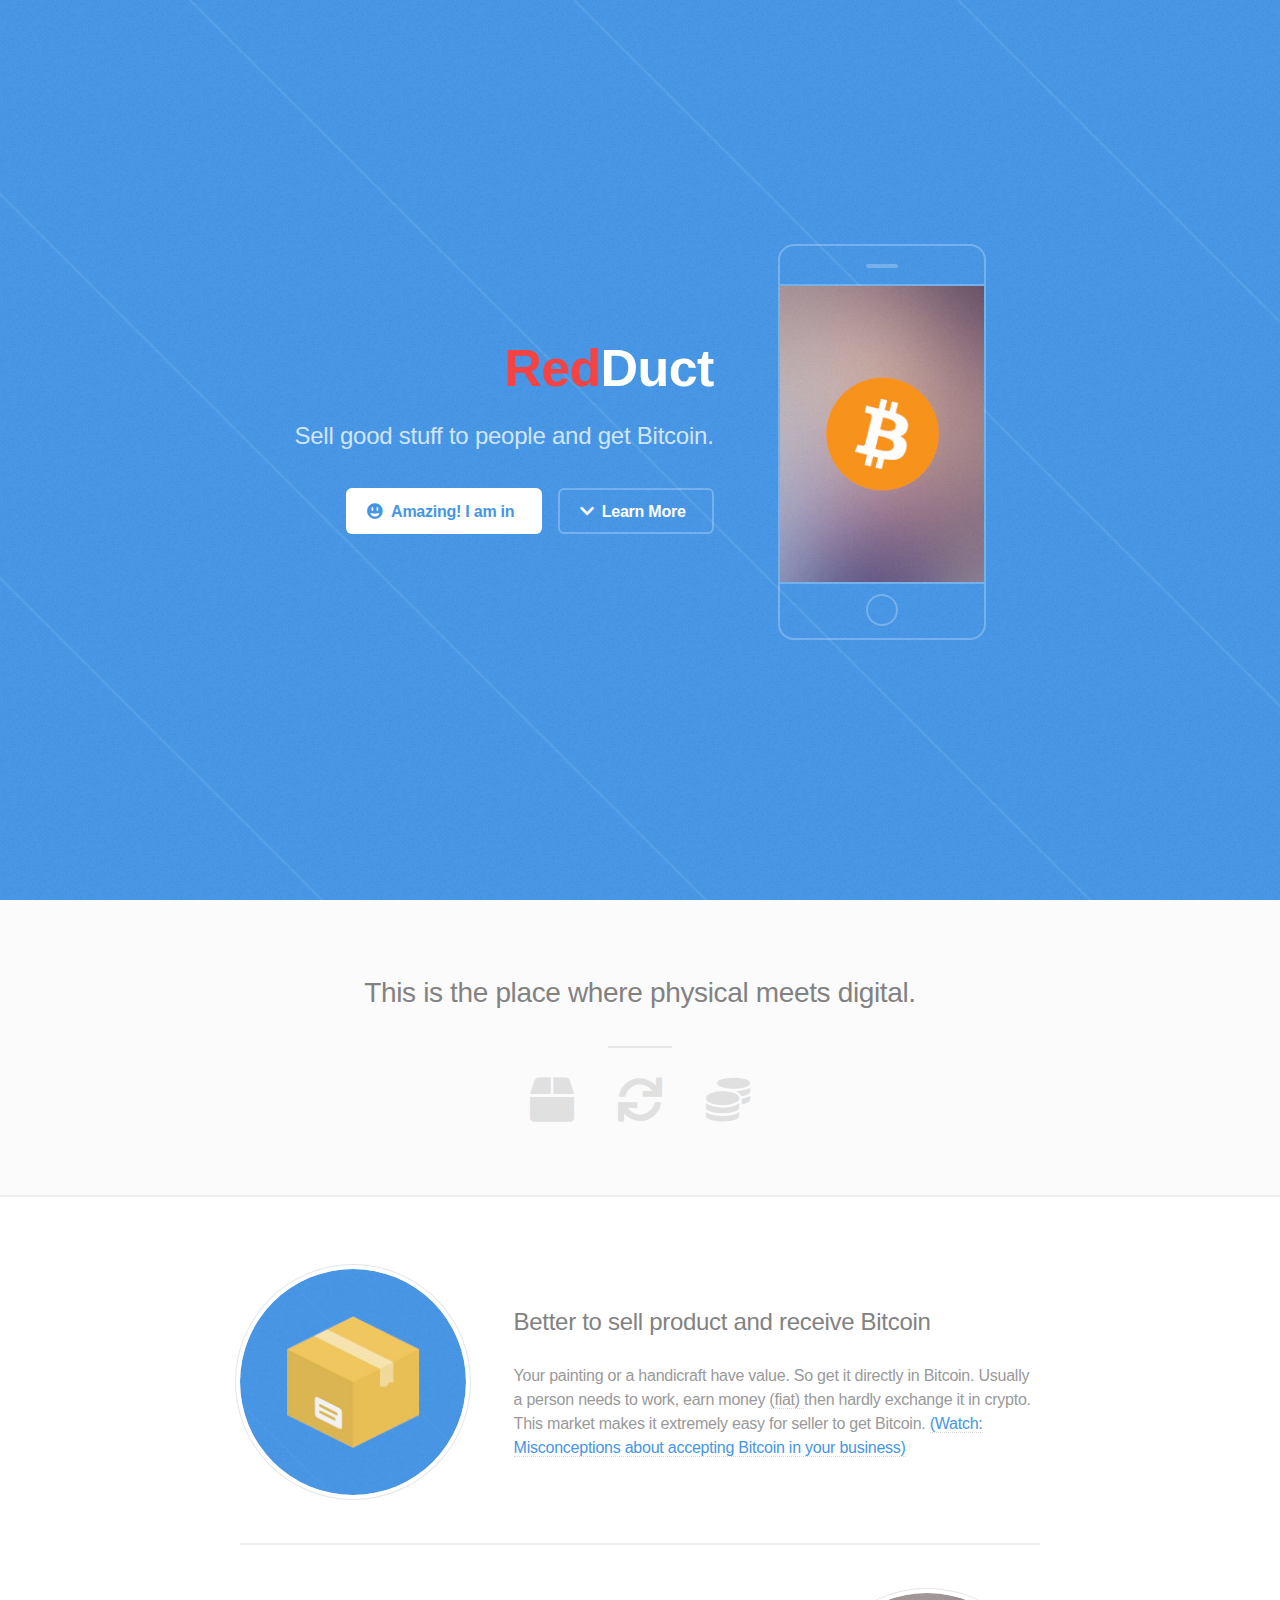
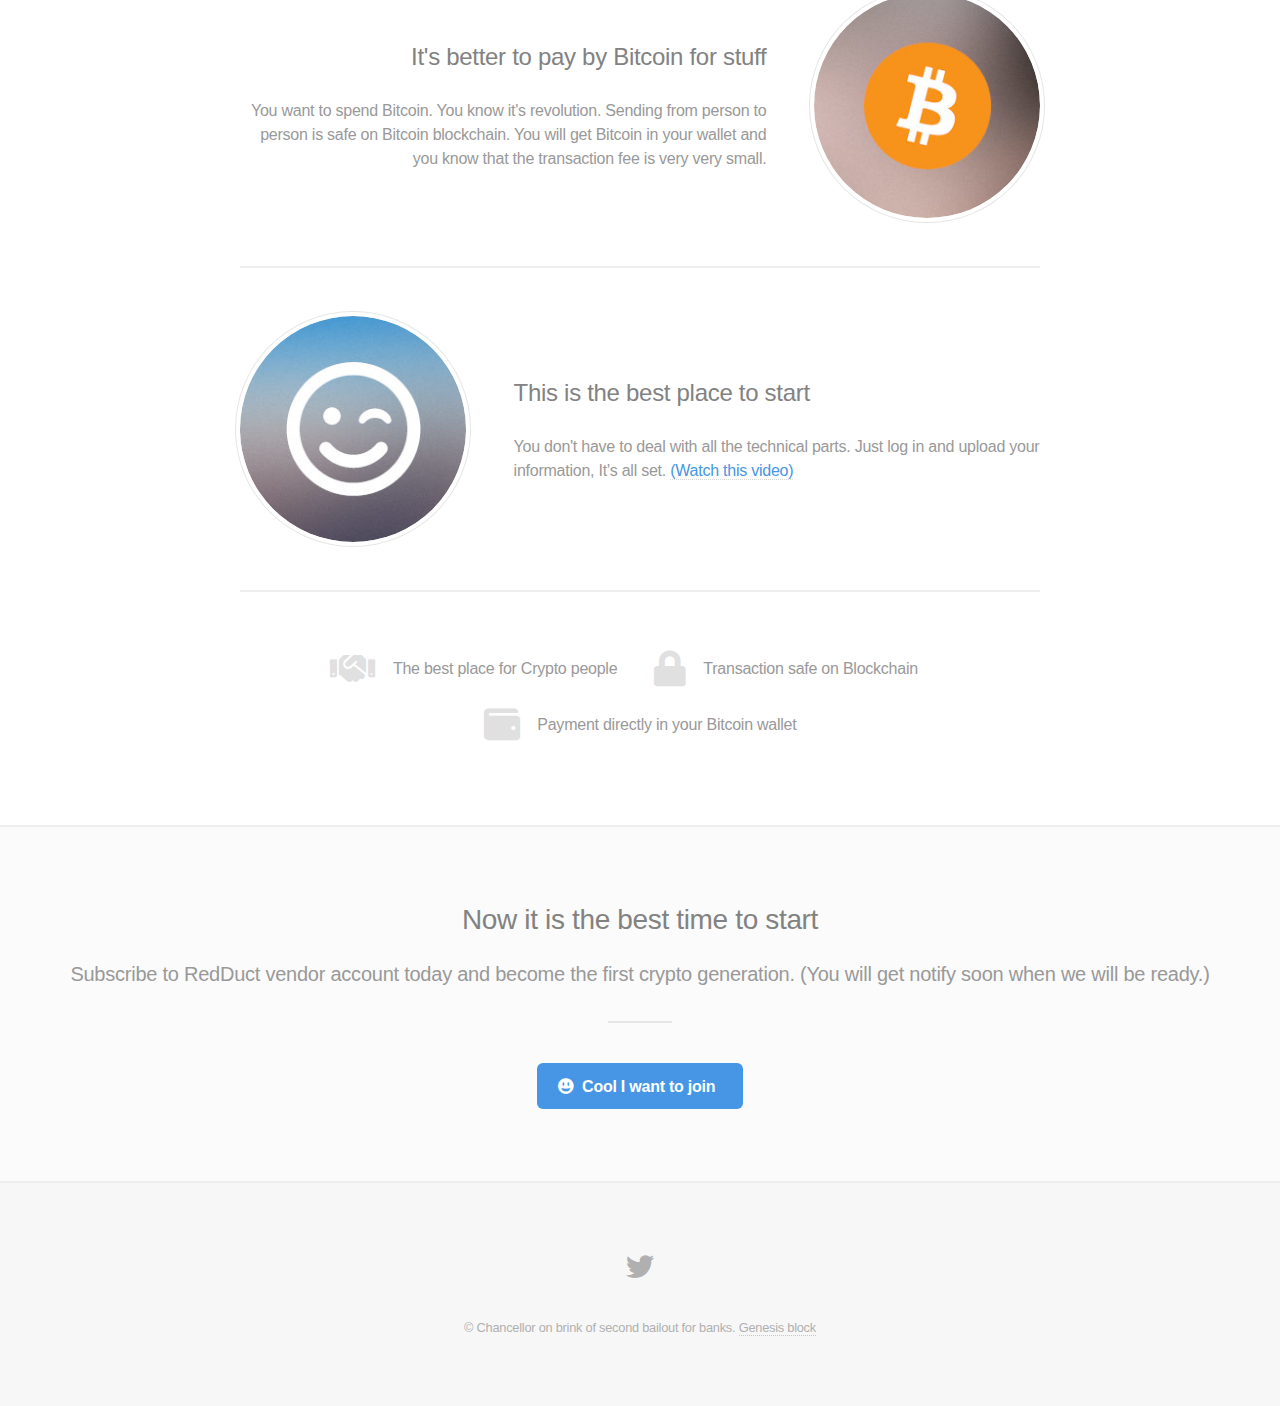
==== index.html @ 217a7352 "Add YouTube link and twitter handle" ====
<!DOCTYPE HTML>
<!--
	Fractal by HTML5 UP (MOD test)
	html5up.net | @ajlkn
	Free for personal and commercial use under the CCA 3.0 license (html5up.net/license)
-->
<html>
	<head>
		<title>RedDuct (Sell good stuff to people and get Bitcoin.)</title>
		<meta charset="utf-8" />
		<meta name="viewport" content="width=device-width, initial-scale=1, user-scalable=no" />
		<link rel="stylesheet" href="assets/css/main.css" />
		<noscript><link rel="stylesheet" href="assets/css/noscript.css" /></noscript>

		<!-- Google Tag Manager -->
<script>(function(w,d,s,l,i){w[l]=w[l]||[];w[l].push({'gtm.start':
new Date().getTime(),event:'gtm.js'});var f=d.getElementsByTagName(s)[0],
j=d.createElement(s),dl=l!='dataLayer'?'&l='+l:'';j.async=true;j.src=
'https://www.googletagmanager.com/gtm.js?id='+i+dl;f.parentNode.insertBefore(j,f);
})(window,document,'script','dataLayer','GTM-PGC35PX');</script>
<!-- End Google Tag Manager -->

	</head>
	<body class="is-preload">

		<!-- Header -->
			<header id="header">
				<div class="content">
					<h1><a href="#" style="color:#f54242">Red</a>Duct</h1>
					<p>Sell good stuff to people and get Bitcoin.</p>
					<ul class="actions">
						<li><a href="https://gyu83p13l4e.typeform.com/to/Mp6mDygg" target="_blank" class="button primary icon solid fa-grin-alt"></i>Amazing! I am in</a></li>
						<li><a href="#one" class="button icon solid fa-chevron-down scrolly">Learn More</a></li>
					</ul>
				</div>
				<div class="image phone"><div class="inner"><img src="images/screen.jpg" alt="" /></div></div>
			</header>

		<!-- One -->
			<section id="one" class="wrapper style2 special">
				<header class="major">
					<h2>This is the place where physical meets digital.</h2>
				</header>
				<ul class="icons major">
					<li><span class="icon solid fa-box"><span class="label">Shoot</span></span></li>
					<li><span class="icon solid fa-sync"><span class="label">Process</span></span></li>
					<li><span class="icon solid fa-coins"><span class="label">Upload</span></span></li>
				</ul>
			</section>

		<!-- Two -->
			<section id="two" class="wrapper">
				<div class="inner alt">
					<section class="spotlight">
						<div class="image"><img src="images/pic01.jpg" alt="" /></div>
						<div class="content">
							<h3>Better to sell product and receive Bitcoin</h3>
							<p>Your painting or a handicraft have value. So get it directly in Bitcoin. Usually a person needs to work, earn money <a href="https://en.wikipedia.org/wiki/Fiat_money" target="_blank" ></i> (fiat) </a> then hardly exchange it in crypto. This market makes it extremely easy for seller to get Bitcoin. <a href="https://www.youtube.com/watch?v=XpT6xjuFpbg" target="_blank" style="color:#4696e5;" ></i> (Watch: Misconceptions about accepting Bitcoin in your business) </a></p>
						</div>
					</section>
					<section class="spotlight">
						<div class="image"><img src="images/pic02.jpg" alt="" /></div>
						<div class="content">
							<h3>It's better to pay by Bitcoin for stuff</h3>
							<p>You want to spend Bitcoin. You know it's revolution. Sending from person to person is safe on Bitcoin blockchain. You will get Bitcoin in your wallet and you know that the transaction fee is very very small.</p>
						</div>
					</section>
					<section class="spotlight">
						<div class="image"><img src="images/pic03.jpg" alt="" /></div>
						<div class="content">
							<h3>This is the best place to start</h3>
							<p>You don't have to deal with all the technical parts. Just log in and upload your information, It's all set. <a href="https://en.wikipedia.org/wiki/Fiat_money" target="_blank" style="color:#4696e5;" ></i> (Watch this video) </a></p>
						</div>
					</section>
					<section class="special">
						<ul class="icons labeled">
							<li><span class="icon solid fa-handshake"><span class="label">The best place for Crypto people</span></span></li>
							<li><span class="icon solid fa-lock"><span class="label">Transaction safe on Blockchain</span></span></li>
							<li><span class="icon solid fa-wallet"><span class="label">Payment directly in your Bitcoin wallet</span></span></li>

						</ul>
					</section>
				</div>
			</section>

		<!-- Three -->
			<section id="three" class="wrapper style2 special">
				<header class="major">
					<h2>Now it is the best time to start</h2>
					<p>Subscribe to RedDuct vendor account today and become the first crypto generation. (You will get notify soon when we will be ready.)</p>
				</header>
				<ul class="actions special">
					<li><a href="https://gyu83p13l4e.typeform.com/to/Mp6mDygg" target="_blank" class="button primary icon solid fa-grin-alt">Cool I want to join</a></li>
				</ul>
			</section>

		<!-- Four -->
		<!--
			<section id="four" class="wrapper">
				<div class="inner">

					<header class="major">
						<h2>Elements</h2>
					</header>

					<section>
						<h4>Text</h4>
						<p>This is <b>bold</b> and this is <strong>strong</strong>. This is <i>italic</i> and this is <em>emphasized</em>.
						This is <sup>superscript</sup> text and this is <sub>subscript</sub> text.
						This is <u>underlined</u> and this is code: <code>for (;;) { ... }</code>. Finally, <a href="#">this is a link</a>.</p>
						<hr />
						<header>
							<h4>Heading with a Subtitle</h4>
							<p>Lorem ipsum dolor sit amet nullam id egestas urna aliquam</p>
						</header>
						<p>Nunc lacinia ante nunc ac lobortis. Interdum adipiscing gravida odio porttitor sem non mi integer non faucibus ornare mi ut ante amet placerat aliquet. Volutpat eu sed ante lacinia sapien lorem accumsan varius montes viverra nibh in adipiscing blandit tempus accumsan.</p>
						<header>
							<h5>Heading with a Subtitle</h5>
							<p>Lorem ipsum dolor sit amet nullam id egestas urna aliquam</p>
						</header>
						<p>Nunc lacinia ante nunc ac lobortis. Interdum adipiscing gravida odio porttitor sem non mi integer non faucibus ornare mi ut ante amet placerat aliquet. Volutpat eu sed ante lacinia sapien lorem accumsan varius montes viverra nibh in adipiscing blandit tempus accumsan.</p>
						<hr />
						<h2>Heading Level 2</h2>
						<h3>Heading Level 3</h3>
						<h4>Heading Level 4</h4>
						<h5>Heading Level 5</h5>
						<h6>Heading Level 6</h6>
						<hr />
						<h5>Blockquote</h5>
						<blockquote>Fringilla nisl. Donec accumsan interdum nisi, quis tincidunt felis sagittis eget tempus euismod. Vestibulum ante ipsum primis in faucibus vestibulum. Blandit adipiscing eu felis iaculis volutpat ac adipiscing accumsan faucibus. Vestibulum ante ipsum primis in faucibus lorem ipsum dolor sit amet nullam adipiscing eu felis.</blockquote>
						<h5>Preformatted</h5>
						<pre><code>i = 0;

while (!deck.isInOrder()) {
  print 'Iteration ' + i;
  deck.shuffle();
  i++;
}

print 'It took ' + i + ' iterations to sort the deck.';</code></pre>
					</section>

					<section>
						<h4>Lists</h4>
						<div class="row">
							<div class="col-6 col-12-medium">
								<h5>Unordered</h5>
								<ul>
									<li>Dolor pulvinar etiam.</li>
									<li>Sagittis adipiscing.</li>
									<li>Felis enim feugiat.</li>
								</ul>
								<h5>Alternate</h5>
								<ul class="alt">
									<li>Dolor pulvinar etiam.</li>
									<li>Sagittis adipiscing.</li>
									<li>Felis enim feugiat.</li>
								</ul>
							</div>
							<div class="col-6 col-12-medium">
								<h5>Ordered</h5>
								<ol>
									<li>Dolor pulvinar etiam.</li>
									<li>Etiam vel felis viverra.</li>
									<li>Felis enim feugiat.</li>
									<li>Dolor pulvinar etiam.</li>
									<li>Etiam vel felis lorem.</li>
									<li>Felis enim et feugiat.</li>
								</ol>
								<h5>Icons</h5>
								<ul class="icons">
									<li><a href="#" class="icon brands fa-twitter"><span class="label">Twitter</span></a></li>
									<li><a href="#" class="icon brands fa-facebook-f"><span class="label">Facebook</span></a></li>
									<li><a href="#" class="icon brands fa-instagram"><span class="label">Instagram</span></a></li>
									<li><a href="#" class="icon brands fa-github"><span class="label">Github</span></a></li>
								</ul>
							</div>
						</div>
						<h5>Actions</h5>
						<div class="row">
							<div class="col-6 col-12-medium">
								<ul class="actions">
									<li><a href="#" class="button primary">Default</a></li>
									<li><a href="#" class="button">Default</a></li>
								</ul>
								<ul class="actions small">
									<li><a href="#" class="button primary small">Small</a></li>
									<li><a href="#" class="button small">Small</a></li>
								</ul>
								<ul class="actions stacked">
									<li><a href="#" class="button primary">Default</a></li>
									<li><a href="#" class="button">Default</a></li>
								</ul>
								<ul class="actions stacked">
									<li><a href="#" class="button primary small">Small</a></li>
									<li><a href="#" class="button small">Small</a></li>
								</ul>
							</div>
							<div class="col-6 col-12-medium">
								<ul class="actions stacked">
									<li><a href="#" class="button primary fit">Default</a></li>
									<li><a href="#" class="button fit">Default</a></li>
								</ul>
								<ul class="actions stacked">
									<li><a href="#" class="button primary small fit">Small</a></li>
									<li><a href="#" class="button small fit">Small</a></li>
								</ul>
							</div>
						</div>
					</section>

					<section>
						<h4>Table</h4>
						<h5>Default</h5>
						<div class="table-wrapper">
							<table>
								<thead>
									<tr>
										<th>Name</th>
										<th>Description</th>
										<th>Price</th>
									</tr>
								</thead>
								<tbody>
									<tr>
										<td>Item One</td>
										<td>Ante turpis integer aliquet porttitor.</td>
										<td>29.99</td>
									</tr>
									<tr>
										<td>Item Two</td>
										<td>Vis ac commodo adipiscing arcu aliquet.</td>
										<td>19.99</td>
									</tr>
									<tr>
										<td>Item Three</td>
										<td> Morbi faucibus arcu accumsan lorem.</td>
										<td>29.99</td>
									</tr>
									<tr>
										<td>Item Four</td>
										<td>Vitae integer tempus condimentum.</td>
										<td>19.99</td>
									</tr>
									<tr>
										<td>Item Five</td>
										<td>Ante turpis integer aliquet porttitor.</td>
										<td>29.99</td>
									</tr>
								</tbody>
								<tfoot>
									<tr>
										<td colspan="2"></td>
										<td>100.00</td>
									</tr>
								</tfoot>
							</table>
						</div>

						<h5>Alternate</h5>
						<div class="table-wrapper">
							<table class="alt">
								<thead>
									<tr>
										<th>Name</th>
										<th>Description</th>
										<th>Price</th>
									</tr>
								</thead>
								<tbody>
									<tr>
										<td>Item One</td>
										<td>Ante turpis integer aliquet porttitor.</td>
										<td>29.99</td>
									</tr>
									<tr>
										<td>Item Two</td>
										<td>Vis ac commodo adipiscing arcu aliquet.</td>
										<td>19.99</td>
									</tr>
									<tr>
										<td>Item Three</td>
										<td> Morbi faucibus arcu accumsan lorem.</td>
										<td>29.99</td>
									</tr>
									<tr>
										<td>Item Four</td>
										<td>Vitae integer tempus condimentum.</td>
										<td>19.99</td>
									</tr>
									<tr>
										<td>Item Five</td>
										<td>Ante turpis integer aliquet porttitor.</td>
										<td>29.99</td>
									</tr>
								</tbody>
								<tfoot>
									<tr>
										<td colspan="2"></td>
										<td>100.00</td>
									</tr>
								</tfoot>
							</table>
						</div>
					</section>

					<section>
						<h4>Buttons</h4>
						<ul class="actions">
							<li><a href="#" class="button primary">Primary</a></li>
							<li><a href="#" class="button">Default</a></li>
						</ul>
						<ul class="actions">
							<li><a href="#" class="button large">Large</a></li>
							<li><a href="#" class="button">Default</a></li>
							<li><a href="#" class="button small">Small</a></li>
						</ul>
						<ul class="actions fit">
							<li><a href="#" class="button fit">Fit</a></li>
							<li><a href="#" class="button primary fit">Fit</a></li>
							<li><a href="#" class="button fit">Fit</a></li>
						</ul>
						<ul class="actions fit small">
							<li><a href="#" class="button primary fit small">Fit + Small</a></li>
							<li><a href="#" class="button fit small">Fit + Small</a></li>
							<li><a href="#" class="button primary fit small">Fit + Small</a></li>
						</ul>
						<ul class="actions">
							<li><a href="#" class="button primary icon solid fa-download">Icon</a></li>
							<li><a href="#" class="button icon solid fa-download">Icon</a></li>
						</ul>
						<ul class="actions">
							<li><span class="button primary disabled">Disabled</span></li>
							<li><span class="button disabled">Disabled</span></li>
						</ul>
					</section>

					<section>
						<h4>Form</h4>
						<form method="post" action="#">
							<div class="row gtr-uniform">
								<div class="col-6 col-12-xsmall">
									<input type="text" name="demo-name" id="demo-name" value="" placeholder="Name" />
								</div>
								<div class="col-6 col-12-xsmall">
									<input type="email" name="demo-email" id="demo-email" value="" placeholder="Email" />
								</div>
								<div class="col-12">
									<select name="demo-category" id="demo-category">
										<option value="">- Category -</option>
										<option value="1">Manufacturing</option>
										<option value="1">Shipping</option>
										<option value="1">Administration</option>
										<option value="1">Human Resources</option>
									</select>
								</div>
								<div class="col-4 col-12-small">
									<input type="radio" id="demo-priority-low" name="demo-priority" checked>
									<label for="demo-priority-low">Low</label>
								</div>
								<div class="col-4 col-12-small">
									<input type="radio" id="demo-priority-normal" name="demo-priority">
									<label for="demo-priority-normal">Normal</label>
								</div>
								<div class="col-4 col-12-small">
									<input type="radio" id="demo-priority-high" name="demo-priority">
									<label for="demo-priority-high">High</label>
								</div>
								<div class="col-6 col-12-small">
									<input type="checkbox" id="demo-copy" name="demo-copy">
									<label for="demo-copy">Email me a copy</label>
								</div>
								<div class="col-6 col-12-small">
									<input type="checkbox" id="demo-human" name="demo-human" checked>
									<label for="demo-human">Not a robot</label>
								</div>
								<div class="col-12">
									<textarea name="demo-message" id="demo-message" placeholder="Enter your message" rows="6"></textarea>
								</div>
								<div class="col-12">
									<ul class="actions">
										<li><input type="submit" value="Send Message" class="primary" /></li>
										<li><input type="reset" value="Reset" /></li>
									</ul>
								</div>
							</div>
						</form>
					</section>

					<section>
						<h4>Image</h4>
						<h5>Fit</h5>
						<div class="box alt">
							<div class="row gtr-uniform">
								<div class="col-12"><span class="image fit"><img src="images/pic04.jpg" alt="" /></span></div>
								<div class="col-4"><span class="image fit"><img src="images/pic01.jpg" alt="" /></span></div>
								<div class="col-4"><span class="image fit"><img src="images/pic02.jpg" alt="" /></span></div>
								<div class="col-4"><span class="image fit"><img src="images/pic03.jpg" alt="" /></span></div>
								<div class="col-4"><span class="image fit"><img src="images/pic02.jpg" alt="" /></span></div>
								<div class="col-4"><span class="image fit"><img src="images/pic03.jpg" alt="" /></span></div>
								<div class="col-4"><span class="image fit"><img src="images/pic01.jpg" alt="" /></span></div>
								<div class="col-4"><span class="image fit"><img src="images/pic03.jpg" alt="" /></span></div>
								<div class="col-4"><span class="image fit"><img src="images/pic01.jpg" alt="" /></span></div>
								<div class="col-4"><span class="image fit"><img src="images/pic02.jpg" alt="" /></span></div>
							</div>
						</div>
						<h5>Left &amp; Right</h5>
						<p><span class="image left"><img src="images/pic05.jpg" alt="" /></span>Fringilla nisl. Donec accumsan interdum nisi, quis tincidunt felis sagittis eget. tempus euismod. Vestibulum ante ipsum primis in faucibus vestibulum. Blandit adipiscing eu felis iaculis volutpat ac adipiscing accumsan eu faucibus. Integer ac pellentesque praesent tincidunt felis sagittis eget. tempus euismod. Vestibulum ante ipsum primis in faucibus vestibulum. Blandit adipiscing eu felis iaculis volutpat ac adipiscing accumsan eu faucibus. Integer ac pellentesque praesent. Donec accumsan interdum nisi, quis tincidunt felis sagittis eget. tempus euismod. Vestibulum ante ipsum primis in faucibus vestibulum. Blandit adipiscing eu felis iaculis volutpat ac adipiscing accumsan eu faucibus. Integer ac pellentesque praesent tincidunt felis sagittis eget. tempus euismod. Vestibulum ante ipsum primis in faucibus vestibulum. Blandit adipiscing eu felis iaculis volutpat ac adipiscing accumsan eu faucibus. Integer ac pellentesque praesent. Blandit adipiscing eu felis iaculis volutpat ac adipiscing accumsan eu faucibus. Integer ac pellentesque praesent tincidunt felis sagittis eget. tempus euismod. Vestibulum ante ipsum primis in faucibus vestibulum. Blandit adipiscing eu felis iaculis volutpat ac adipiscing accumsan eu faucibus. Integer ac pellentesque praesent.</p>
						<p><span class="image right"><img src="images/pic05.jpg" alt="" /></span>Fringilla nisl. Donec accumsan interdum nisi, quis tincidunt felis sagittis eget. tempus euismod. Vestibulum ante ipsum primis in faucibus vestibulum. Blandit adipiscing eu felis iaculis volutpat ac adipiscing accumsan eu faucibus. Integer ac pellentesque praesent tincidunt felis sagittis eget. tempus euismod. Vestibulum ante ipsum primis in faucibus vestibulum. Blandit adipiscing eu felis iaculis volutpat ac adipiscing accumsan eu faucibus. Integer ac pellentesque praesent. Donec accumsan interdum nisi, quis tincidunt felis sagittis eget. tempus euismod. Vestibulum ante ipsum primis in faucibus vestibulum. Blandit adipiscing eu felis iaculis volutpat ac adipiscing accumsan eu faucibus. Integer ac pellentesque praesent tincidunt felis sagittis eget. tempus euismod. Vestibulum ante ipsum primis in faucibus vestibulum. Blandit adipiscing eu felis iaculis volutpat ac adipiscing accumsan eu faucibus. Integer ac pellentesque praesent. Blandit adipiscing eu felis iaculis volutpat ac adipiscing accumsan eu faucibus. Integer ac pellentesque praesent tincidunt felis sagittis eget. tempus euismod. Vestibulum ante ipsum primis in faucibus vestibulum. Blandit adipiscing eu felis iaculis volutpat ac adipiscing accumsan eu faucibus. Integer ac pellentesque praesent.</p>
					</section>

				</div>
			</section>
		-->

		<!-- Footer -->
			<footer id="footer">
				<ul class="icons">
					<li><a href="https://twitter.com/RedDuctTeam" class="icon brands fa-twitter"><span class="label">Twitter</span></a></li>
				</ul>
				<p class="copyright">&copy; Chancellor on brink of second bailout for banks. <a href="https://sourceforge.net/p/bitcoin/code/133/tree/trunk/main.cpp#l1613">Genesis block</a></p>
			</footer>

		<!-- Scripts -->
			<script src="assets/js/jquery.min.js"></script>
			<script src="assets/js/jquery.scrolly.min.js"></script>
			<script src="assets/js/browser.min.js"></script>
			<script src="assets/js/breakpoints.min.js"></script>
			<script src="assets/js/util.js"></script>
			<script src="assets/js/main.js"></script>

			<!-- Google Tag Manager (noscript) -->
<noscript><iframe src="https://www.googletagmanager.com/ns.html?id=GTM-PGC35PX"
height="0" width="0" style="display:none;visibility:hidden"></iframe></noscript>
<!-- End Google Tag Manager (noscript) -->

	</body>
</html>
---- assets/css/main.css ----
@import url(fontawesome-all.min.css);

/*
	Fractal by HTML5 UP
	html5up.net | @ajlkn
	Free for personal and commercial use under the CCA 3.0 license (html5up.net/license)
*/

html, body, div, span, applet, object,
iframe, h1, h2, h3, h4, h5, h6, p, blockquote,
pre, a, abbr, acronym, address, big, cite,
code, del, dfn, em, img, ins, kbd, q, s, samp,
small, strike, strong, sub, sup, tt, var, b,
u, i, center, dl, dt, dd, ol, ul, li, fieldset,
form, label, legend, table, caption, tbody,
tfoot, thead, tr, th, td, article, aside,
canvas, details, embed, figure, figcaption,
footer, header, hgroup, menu, nav, output, ruby,
section, summary, time, mark, audio, video {
	margin: 0;
	padding: 0;
	border: 0;
	font-size: 100%;
	font: inherit;
	vertical-align: baseline;}

article, aside, details, figcaption, figure,
footer, header, hgroup, menu, nav, section {
	display: block;}

body {
	line-height: 1;
}

ol, ul {
	list-style: none;
}

blockquote, q {
	quotes: none;
}

	blockquote:before, blockquote:after, q:before, q:after {
		content: '';
		content: none;
	}

table {
	border-collapse: collapse;
	border-spacing: 0;
}

body {
	-webkit-text-size-adjust: none;
}

mark {
	background-color: transparent;
	color: inherit;
}

input::-moz-focus-inner {
	border: 0;
	padding: 0;
}

input, select, textarea {
	-moz-appearance: none;
	-webkit-appearance: none;
	-ms-appearance: none;
	appearance: none;
}

/* Basic */

	@-ms-viewport {
		width: device-width;
	}

	body {
		-ms-overflow-style: scrollbar;
	}

	@media screen and (max-width: 360px) {

		html, body {
			min-width: 320px;
		}

	}

	html {
		box-sizing: border-box;
	}

	*, *:before, *:after {
		box-sizing: inherit;
	}

	body {
		background: #ffffff;
	}

		body.is-preload *, body.is-preload *:before, body.is-preload *:after {
			-moz-animation: none !important;
			-webkit-animation: none !important;
			-ms-animation: none !important;
			animation: none !important;
			-moz-transition: none !important;
			-webkit-transition: none !important;
			-ms-transition: none !important;
			transition: none !important;
		}

/* Type */

	body {
		color: #999999;
	}

	html, input, select, textarea {
		font-size: 16pt;
	}

		@media screen and (max-width: 1680px) {

			html, input, select, textarea {
				font-size: 13pt;
			}

		}

		@media screen and (max-width: 1280px) {

			html, input, select, textarea {
				font-size: 12pt;
			}

		}

		@media screen and (max-width: 360px) {

			html, input, select, textarea {
				font-size: 11pt;
			}

		}

	body, input, select, textarea {
		font-family: Arial, Helvetica, sans-serif;
		font-weight: normal;
		line-height: 1.5em;
		letter-spacing: -0.015em;
	}

	a {
		-moz-transition: color 0.2s ease-in-out, border-bottom-color 0.2s ease-in-out;
		-webkit-transition: color 0.2s ease-in-out, border-bottom-color 0.2s ease-in-out;
		-ms-transition: color 0.2s ease-in-out, border-bottom-color 0.2s ease-in-out;
		transition: color 0.2s ease-in-out, border-bottom-color 0.2s ease-in-out;
		text-decoration: none;
		border-bottom: dotted 1px;
	}

		a:hover {
			border-bottom-color: transparent !important;
		}

	strong, b {
		font-weight: bold;
	}

	em, i {
		font-style: italic;
	}

	p {
		margin: 0 0 2em 0;
	}

	h1, h2, h3, h4, h5, h6 {
		font-weight: normal;
		line-height: 1em;
		margin: 0 0 1em 0;
		letter-spacing: -0.0125em;
	}

		h1 a, h2 a, h3 a, h4 a, h5 a, h6 a {
			color: inherit;
			text-decoration: none;
			border-bottom: none;
		}

		@media screen and (max-width: 980px) {

			h1 br, h2 br, h3 br, h4 br, h5 br, h6 br {
				display: none;
			}

		}

	h2 {
		font-size: 1.75em;
		line-height: 1.5em;
	}

	h3 {
		font-size: 1.5em;
		line-height: 1.5em;
	}

	h4 {
		font-size: 1.1em;
		line-height: 1.5em;
	}

	h5 {
		font-size: 0.9em;
		line-height: 1.5em;
	}

	h6 {
		font-size: 0.7em;
		line-height: 1.5em;
	}

	@media screen and (max-width: 736px) {

		h2 {
			font-size: 1.25em;
		}

		h3 {
			font-size: 1.2em;
		}

		h4 {
			font-size: 1em;
		}

	}

	sub {
		font-size: 0.8em;
		position: relative;
		top: 0.5em;
	}

	sup {
		font-size: 0.8em;
		position: relative;
		top: -0.5em;
	}

	blockquote {
		border-left-style: solid;
		border-left-width: 4px;
		font-style: italic;
		margin: 0 0 2em 0;
		padding: 0.5em 0 0.5em 2em;
	}

	code {
		border-radius: 6px;
		border-style: solid;
		border-width: 1px;
		font-family: "Courier New", monospace;
		font-size: 0.9em;
		margin: 0 0.25em;
		padding: 0.25em 0.65em;
	}

	pre {
		-webkit-overflow-scrolling: touch;
		font-family: "Courier New", monospace;
		font-size: 0.9em;
		margin: 0 0 2em 0;
	}

		pre code {
			display: block;
			line-height: 1.75em;
			padding: 1em 1.5em;
			overflow-x: auto;
		}

	hr {
		border: 0;
		border-bottom-style: solid;
		border-bottom-width: 1px;
		margin: 2em 0;
	}

		hr.major {
			margin: 3em 0;
		}

	.align-left {
		text-align: left;
	}

	.align-center {
		text-align: center;
	}

	.align-right {
		text-align: right;
	}

	input, select, textarea {
		color: #999999;
	}

	a {
		color: inherit;
		border-bottom-color: #d6d6d6;
	}

		a:hover {
			color: #4696e5;
		}

	strong, b {
		color: #828282;
	}

	h1, h2, h3, h4, h5, h6 {
		color: #828282;
	}

	blockquote {
		border-left-color: #e6e6e6;
	}

	code {
		background: rgba(144, 144, 144, 0.075);
		border-color: #e6e6e6;
	}

	hr {
		border-bottom-color: #e6e6e6;
	}

/* Row */

	.row {
		display: flex;
		flex-wrap: wrap;
		box-sizing: border-box;
		align-items: stretch;
	}

		.row > * {
			box-sizing: border-box;
		}

		.row.gtr-uniform > * > :last-child {
			margin-bottom: 0;
		}

		.row.aln-left {
			justify-content: flex-start;
		}

		.row.aln-center {
			justify-content: center;
		}

		.row.aln-right {
			justify-content: flex-end;
		}

		.row.aln-top {
			align-items: flex-start;
		}

		.row.aln-middle {
			align-items: center;
		}

		.row.aln-bottom {
			align-items: flex-end;
		}

		.row > .imp {
			order: -1;
		}

		.row > .col-1 {
			width: 8.33333%;
		}

		.row > .off-1 {
			margin-left: 8.33333%;
		}

		.row > .col-2 {
			width: 16.66667%;
		}

		.row > .off-2 {
			margin-left: 16.66667%;
		}

		.row > .col-3 {
			width: 25%;
		}

		.row > .off-3 {
			margin-left: 25%;
		}

		.row > .col-4 {
			width: 33.33333%;
		}

		.row > .off-4 {
			margin-left: 33.33333%;
		}

		.row > .col-5 {
			width: 41.66667%;
		}

		.row > .off-5 {
			margin-left: 41.66667%;
		}

		.row > .col-6 {
			width: 50%;
		}

		.row > .off-6 {
			margin-left: 50%;
		}

		.row > .col-7 {
			width: 58.33333%;
		}

		.row > .off-7 {
			margin-left: 58.33333%;
		}

		.row > .col-8 {
			width: 66.66667%;
		}

		.row > .off-8 {
			margin-left: 66.66667%;
		}

		.row > .col-9 {
			width: 75%;
		}

		.row > .off-9 {
			margin-left: 75%;
		}

		.row > .col-10 {
			width: 83.33333%;
		}

		.row > .off-10 {
			margin-left: 83.33333%;
		}

		.row > .col-11 {
			width: 91.66667%;
		}

		.row > .off-11 {
			margin-left: 91.66667%;
		}

		.row > .col-12 {
			width: 100%;
		}

		.row > .off-12 {
			margin-left: 100%;
		}

		.row.gtr-0 {
			margin-top: 0;
			margin-left: 0em;
		}

			.row.gtr-0 > * {
				padding: 0 0 0 0em;
			}

			.row.gtr-0.gtr-uniform {
				margin-top: 0em;
			}

				.row.gtr-0.gtr-uniform > * {
					padding-top: 0em;
				}

		.row.gtr-25 {
			margin-top: 0;
			margin-left: -0.375em;
		}

			.row.gtr-25 > * {
				padding: 0 0 0 0.375em;
			}

			.row.gtr-25.gtr-uniform {
				margin-top: -0.375em;
			}

				.row.gtr-25.gtr-uniform > * {
					padding-top: 0.375em;
				}

		.row.gtr-50 {
			margin-top: 0;
			margin-left: -0.75em;
		}

			.row.gtr-50 > * {
				padding: 0 0 0 0.75em;
			}

			.row.gtr-50.gtr-uniform {
				margin-top: -0.75em;
			}

				.row.gtr-50.gtr-uniform > * {
					padding-top: 0.75em;
				}

		.row {
			margin-top: 0;
			margin-left: -1.5em;
		}

			.row > * {
				padding: 0 0 0 1.5em;
			}

			.row.gtr-uniform {
				margin-top: -1.5em;
			}

				.row.gtr-uniform > * {
					padding-top: 1.5em;
				}

		.row.gtr-150 {
			margin-top: 0;
			margin-left: -2.25em;
		}

			.row.gtr-150 > * {
				padding: 0 0 0 2.25em;
			}

			.row.gtr-150.gtr-uniform {
				margin-top: -2.25em;
			}

				.row.gtr-150.gtr-uniform > * {
					padding-top: 2.25em;
				}

		.row.gtr-200 {
			margin-top: 0;
			margin-left: -3em;
		}

			.row.gtr-200 > * {
				padding: 0 0 0 3em;
			}

			.row.gtr-200.gtr-uniform {
				margin-top: -3em;
			}

				.row.gtr-200.gtr-uniform > * {
					padding-top: 3em;
				}

		@media screen and (max-width: 1680px) {

			.row {
				display: flex;
				flex-wrap: wrap;
				box-sizing: border-box;
				align-items: stretch;
			}

				.row > * {
					box-sizing: border-box;
				}

				.row.gtr-uniform > * > :last-child {
					margin-bottom: 0;
				}

				.row.aln-left {
					justify-content: flex-start;
				}

				.row.aln-center {
					justify-content: center;
				}

				.row.aln-right {
					justify-content: flex-end;
				}

				.row.aln-top {
					align-items: flex-start;
				}

				.row.aln-middle {
					align-items: center;
				}

				.row.aln-bottom {
					align-items: flex-end;
				}

				.row > .imp-xlarge {
					order: -1;
				}

				.row > .col-1-xlarge {
					width: 8.33333%;
				}

				.row > .off-1-xlarge {
					margin-left: 8.33333%;
				}

				.row > .col-2-xlarge {
					width: 16.66667%;
				}

				.row > .off-2-xlarge {
					margin-left: 16.66667%;
				}

				.row > .col-3-xlarge {
					width: 25%;
				}

				.row > .off-3-xlarge {
					margin-left: 25%;
				}

				.row > .col-4-xlarge {
					width: 33.33333%;
				}

				.row > .off-4-xlarge {
					margin-left: 33.33333%;
				}

				.row > .col-5-xlarge {
					width: 41.66667%;
				}

				.row > .off-5-xlarge {
					margin-left: 41.66667%;
				}

				.row > .col-6-xlarge {
					width: 50%;
				}

				.row > .off-6-xlarge {
					margin-left: 50%;
				}

				.row > .col-7-xlarge {
					width: 58.33333%;
				}

				.row > .off-7-xlarge {
					margin-left: 58.33333%;
				}

				.row > .col-8-xlarge {
					width: 66.66667%;
				}

				.row > .off-8-xlarge {
					margin-left: 66.66667%;
				}

				.row > .col-9-xlarge {
					width: 75%;
				}

				.row > .off-9-xlarge {
					margin-left: 75%;
				}

				.row > .col-10-xlarge {
					width: 83.33333%;
				}

				.row > .off-10-xlarge {
					margin-left: 83.33333%;
				}

				.row > .col-11-xlarge {
					width: 91.66667%;
				}

				.row > .off-11-xlarge {
					margin-left: 91.66667%;
				}

				.row > .col-12-xlarge {
					width: 100%;
				}

				.row > .off-12-xlarge {
					margin-left: 100%;
				}

				.row.gtr-0 {
					margin-top: 0;
					margin-left: 0em;
				}

					.row.gtr-0 > * {
						padding: 0 0 0 0em;
					}

					.row.gtr-0.gtr-uniform {
						margin-top: 0em;
					}

						.row.gtr-0.gtr-uniform > * {
							padding-top: 0em;
						}

				.row.gtr-25 {
					margin-top: 0;
					margin-left: -0.375em;
				}

					.row.gtr-25 > * {
						padding: 0 0 0 0.375em;
					}

					.row.gtr-25.gtr-uniform {
						margin-top: -0.375em;
					}

						.row.gtr-25.gtr-uniform > * {
							padding-top: 0.375em;
						}

				.row.gtr-50 {
					margin-top: 0;
					margin-left: -0.75em;
				}

					.row.gtr-50 > * {
						padding: 0 0 0 0.75em;
					}

					.row.gtr-50.gtr-uniform {
						margin-top: -0.75em;
					}

						.row.gtr-50.gtr-uniform > * {
							padding-top: 0.75em;
						}

				.row {
					margin-top: 0;
					margin-left: -1.5em;
				}

					.row > * {
						padding: 0 0 0 1.5em;
					}

					.row.gtr-uniform {
						margin-top: -1.5em;
					}

						.row.gtr-uniform > * {
							padding-top: 1.5em;
						}

				.row.gtr-150 {
					margin-top: 0;
					margin-left: -2.25em;
				}

					.row.gtr-150 > * {
						padding: 0 0 0 2.25em;
					}

					.row.gtr-150.gtr-uniform {
						margin-top: -2.25em;
					}

						.row.gtr-150.gtr-uniform > * {
							padding-top: 2.25em;
						}

				.row.gtr-200 {
					margin-top: 0;
					margin-left: -3em;
				}

					.row.gtr-200 > * {
						padding: 0 0 0 3em;
					}

					.row.gtr-200.gtr-uniform {
						margin-top: -3em;
					}

						.row.gtr-200.gtr-uniform > * {
							padding-top: 3em;
						}

		}

		@media screen and (max-width: 1280px) {

			.row {
				display: flex;
				flex-wrap: wrap;
				box-sizing: border-box;
				align-items: stretch;
			}

				.row > * {
					box-sizing: border-box;
				}

				.row.gtr-uniform > * > :last-child {
					margin-bottom: 0;
				}

				.row.aln-left {
					justify-content: flex-start;
				}

				.row.aln-center {
					justify-content: center;
				}

				.row.aln-right {
					justify-content: flex-end;
				}

				.row.aln-top {
					align-items: flex-start;
				}

				.row.aln-middle {
					align-items: center;
				}

				.row.aln-bottom {
					align-items: flex-end;
				}

				.row > .imp-large {
					order: -1;
				}

				.row > .col-1-large {
					width: 8.33333%;
				}

				.row > .off-1-large {
					margin-left: 8.33333%;
				}

				.row > .col-2-large {
					width: 16.66667%;
				}

				.row > .off-2-large {
					margin-left: 16.66667%;
				}

				.row > .col-3-large {
					width: 25%;
				}

				.row > .off-3-large {
					margin-left: 25%;
				}

				.row > .col-4-large {
					width: 33.33333%;
				}

				.row > .off-4-large {
					margin-left: 33.33333%;
				}

				.row > .col-5-large {
					width: 41.66667%;
				}

				.row > .off-5-large {
					margin-left: 41.66667%;
				}

				.row > .col-6-large {
					width: 50%;
				}

				.row > .off-6-large {
					margin-left: 50%;
				}

				.row > .col-7-large {
					width: 58.33333%;
				}

				.row > .off-7-large {
					margin-left: 58.33333%;
				}

				.row > .col-8-large {
					width: 66.66667%;
				}

				.row > .off-8-large {
					margin-left: 66.66667%;
				}

				.row > .col-9-large {
					width: 75%;
				}

				.row > .off-9-large {
					margin-left: 75%;
				}

				.row > .col-10-large {
					width: 83.33333%;
				}

				.row > .off-10-large {
					margin-left: 83.33333%;
				}

				.row > .col-11-large {
					width: 91.66667%;
				}

				.row > .off-11-large {
					margin-left: 91.66667%;
				}

				.row > .col-12-large {
					width: 100%;
				}

				.row > .off-12-large {
					margin-left: 100%;
				}

				.row.gtr-0 {
					margin-top: 0;
					margin-left: 0em;
				}

					.row.gtr-0 > * {
						padding: 0 0 0 0em;
					}

					.row.gtr-0.gtr-uniform {
						margin-top: 0em;
					}

						.row.gtr-0.gtr-uniform > * {
							padding-top: 0em;
						}

				.row.gtr-25 {
					margin-top: 0;
					margin-left: -0.375em;
				}

					.row.gtr-25 > * {
						padding: 0 0 0 0.375em;
					}

					.row.gtr-25.gtr-uniform {
						margin-top: -0.375em;
					}

						.row.gtr-25.gtr-uniform > * {
							padding-top: 0.375em;
						}

				.row.gtr-50 {
					margin-top: 0;
					margin-left: -0.75em;
				}

					.row.gtr-50 > * {
						padding: 0 0 0 0.75em;
					}

					.row.gtr-50.gtr-uniform {
						margin-top: -0.75em;
					}

						.row.gtr-50.gtr-uniform > * {
							padding-top: 0.75em;
						}

				.row {
					margin-top: 0;
					margin-left: -1.5em;
				}

					.row > * {
						padding: 0 0 0 1.5em;
					}

					.row.gtr-uniform {
						margin-top: -1.5em;
					}

						.row.gtr-uniform > * {
							padding-top: 1.5em;
						}

				.row.gtr-150 {
					margin-top: 0;
					margin-left: -2.25em;
				}

					.row.gtr-150 > * {
						padding: 0 0 0 2.25em;
					}

					.row.gtr-150.gtr-uniform {
						margin-top: -2.25em;
					}

						.row.gtr-150.gtr-uniform > * {
							padding-top: 2.25em;
						}

				.row.gtr-200 {
					margin-top: 0;
					margin-left: -3em;
				}

					.row.gtr-200 > * {
						padding: 0 0 0 3em;
					}

					.row.gtr-200.gtr-uniform {
						margin-top: -3em;
					}

						.row.gtr-200.gtr-uniform > * {
							padding-top: 3em;
						}

		}

		@media screen and (max-width: 980px) {

			.row {
				display: flex;
				flex-wrap: wrap;
				box-sizing: border-box;
				align-items: stretch;
			}

				.row > * {
					box-sizing: border-box;
				}

				.row.gtr-uniform > * > :last-child {
					margin-bottom: 0;
				}

				.row.aln-left {
					justify-content: flex-start;
				}

				.row.aln-center {
					justify-content: center;
				}

				.row.aln-right {
					justify-content: flex-end;
				}

				.row.aln-top {
					align-items: flex-start;
				}

				.row.aln-middle {
					align-items: center;
				}

				.row.aln-bottom {
					align-items: flex-end;
				}

				.row > .imp-medium {
					order: -1;
				}

				.row > .col-1-medium {
					width: 8.33333%;
				}

				.row > .off-1-medium {
					margin-left: 8.33333%;
				}

				.row > .col-2-medium {
					width: 16.66667%;
				}

				.row > .off-2-medium {
					margin-left: 16.66667%;
				}

				.row > .col-3-medium {
					width: 25%;
				}

				.row > .off-3-medium {
					margin-left: 25%;
				}

				.row > .col-4-medium {
					width: 33.33333%;
				}

				.row > .off-4-medium {
					margin-left: 33.33333%;
				}

				.row > .col-5-medium {
					width: 41.66667%;
				}

				.row > .off-5-medium {
					margin-left: 41.66667%;
				}

				.row > .col-6-medium {
					width: 50%;
				}

				.row > .off-6-medium {
					margin-left: 50%;
				}

				.row > .col-7-medium {
					width: 58.33333%;
				}

				.row > .off-7-medium {
					margin-left: 58.33333%;
				}

				.row > .col-8-medium {
					width: 66.66667%;
				}

				.row > .off-8-medium {
					margin-left: 66.66667%;
				}

				.row > .col-9-medium {
					width: 75%;
				}

				.row > .off-9-medium {
					margin-left: 75%;
				}

				.row > .col-10-medium {
					width: 83.33333%;
				}

				.row > .off-10-medium {
					margin-left: 83.33333%;
				}

				.row > .col-11-medium {
					width: 91.66667%;
				}

				.row > .off-11-medium {
					margin-left: 91.66667%;
				}

				.row > .col-12-medium {
					width: 100%;
				}

				.row > .off-12-medium {
					margin-left: 100%;
				}

				.row.gtr-0 {
					margin-top: 0;
					margin-left: 0em;
				}

					.row.gtr-0 > * {
						padding: 0 0 0 0em;
					}

					.row.gtr-0.gtr-uniform {
						margin-top: 0em;
					}

						.row.gtr-0.gtr-uniform > * {
							padding-top: 0em;
						}

				.row.gtr-25 {
					margin-top: 0;
					margin-left: -0.375em;
				}

					.row.gtr-25 > * {
						padding: 0 0 0 0.375em;
					}

					.row.gtr-25.gtr-uniform {
						margin-top: -0.375em;
					}

						.row.gtr-25.gtr-uniform > * {
							padding-top: 0.375em;
						}

				.row.gtr-50 {
					margin-top: 0;
					margin-left: -0.75em;
				}

					.row.gtr-50 > * {
						padding: 0 0 0 0.75em;
					}

					.row.gtr-50.gtr-uniform {
						margin-top: -0.75em;
					}

						.row.gtr-50.gtr-uniform > * {
							padding-top: 0.75em;
						}

				.row {
					margin-top: 0;
					margin-left: -1.5em;
				}

					.row > * {
						padding: 0 0 0 1.5em;
					}

					.row.gtr-uniform {
						margin-top: -1.5em;
					}

						.row.gtr-uniform > * {
							padding-top: 1.5em;
						}

				.row.gtr-150 {
					margin-top: 0;
					margin-left: -2.25em;
				}

					.row.gtr-150 > * {
						padding: 0 0 0 2.25em;
					}

					.row.gtr-150.gtr-uniform {
						margin-top: -2.25em;
					}

						.row.gtr-150.gtr-uniform > * {
							padding-top: 2.25em;
						}

				.row.gtr-200 {
					margin-top: 0;
					margin-left: -3em;
				}

					.row.gtr-200 > * {
						padding: 0 0 0 3em;
					}

					.row.gtr-200.gtr-uniform {
						margin-top: -3em;
					}

						.row.gtr-200.gtr-uniform > * {
							padding-top: 3em;
						}

		}

		@media screen and (max-width: 736px) {

			.row {
				display: flex;
				flex-wrap: wrap;
				box-sizing: border-box;
				align-items: stretch;
			}

				.row > * {
					box-sizing: border-box;
				}

				.row.gtr-uniform > * > :last-child {
					margin-bottom: 0;
				}

				.row.aln-left {
					justify-content: flex-start;
				}

				.row.aln-center {
					justify-content: center;
				}

				.row.aln-right {
					justify-content: flex-end;
				}

				.row.aln-top {
					align-items: flex-start;
				}

				.row.aln-middle {
					align-items: center;
				}

				.row.aln-bottom {
					align-items: flex-end;
				}

				.row > .imp-small {
					order: -1;
				}

				.row > .col-1-small {
					width: 8.33333%;
				}

				.row > .off-1-small {
					margin-left: 8.33333%;
				}

				.row > .col-2-small {
					width: 16.66667%;
				}

				.row > .off-2-small {
					margin-left: 16.66667%;
				}

				.row > .col-3-small {
					width: 25%;
				}

				.row > .off-3-small {
					margin-left: 25%;
				}

				.row > .col-4-small {
					width: 33.33333%;
				}

				.row > .off-4-small {
					margin-left: 33.33333%;
				}

				.row > .col-5-small {
					width: 41.66667%;
				}

				.row > .off-5-small {
					margin-left: 41.66667%;
				}

				.row > .col-6-small {
					width: 50%;
				}

				.row > .off-6-small {
					margin-left: 50%;
				}

				.row > .col-7-small {
					width: 58.33333%;
				}

				.row > .off-7-small {
					margin-left: 58.33333%;
				}

				.row > .col-8-small {
					width: 66.66667%;
				}

				.row > .off-8-small {
					margin-left: 66.66667%;
				}

				.row > .col-9-small {
					width: 75%;
				}

				.row > .off-9-small {
					margin-left: 75%;
				}

				.row > .col-10-small {
					width: 83.33333%;
				}

				.row > .off-10-small {
					margin-left: 83.33333%;
				}

				.row > .col-11-small {
					width: 91.66667%;
				}

				.row > .off-11-small {
					margin-left: 91.66667%;
				}

				.row > .col-12-small {
					width: 100%;
				}

				.row > .off-12-small {
					margin-left: 100%;
				}

				.row.gtr-0 {
					margin-top: 0;
					margin-left: 0em;
				}

					.row.gtr-0 > * {
						padding: 0 0 0 0em;
					}

					.row.gtr-0.gtr-uniform {
						margin-top: 0em;
					}

						.row.gtr-0.gtr-uniform > * {
							padding-top: 0em;
						}

				.row.gtr-25 {
					margin-top: 0;
					margin-left: -0.375em;
				}

					.row.gtr-25 > * {
						padding: 0 0 0 0.375em;
					}

					.row.gtr-25.gtr-uniform {
						margin-top: -0.375em;
					}

						.row.gtr-25.gtr-uniform > * {
							padding-top: 0.375em;
						}

				.row.gtr-50 {
					margin-top: 0;
					margin-left: -0.75em;
				}

					.row.gtr-50 > * {
						padding: 0 0 0 0.75em;
					}

					.row.gtr-50.gtr-uniform {
						margin-top: -0.75em;
					}

						.row.gtr-50.gtr-uniform > * {
							padding-top: 0.75em;
						}

				.row {
					margin-top: 0;
					margin-left: -1.5em;
				}

					.row > * {
						padding: 0 0 0 1.5em;
					}

					.row.gtr-uniform {
						margin-top: -1.5em;
					}

						.row.gtr-uniform > * {
							padding-top: 1.5em;
						}

				.row.gtr-150 {
					margin-top: 0;
					margin-left: -2.25em;
				}

					.row.gtr-150 > * {
						padding: 0 0 0 2.25em;
					}

					.row.gtr-150.gtr-uniform {
						margin-top: -2.25em;
					}

						.row.gtr-150.gtr-uniform > * {
							padding-top: 2.25em;
						}

				.row.gtr-200 {
					margin-top: 0;
					margin-left: -3em;
				}

					.row.gtr-200 > * {
						padding: 0 0 0 3em;
					}

					.row.gtr-200.gtr-uniform {
						margin-top: -3em;
					}

						.row.gtr-200.gtr-uniform > * {
							padding-top: 3em;
						}

		}

		@media screen and (max-width: 480px) {

			.row {
				display: flex;
				flex-wrap: wrap;
				box-sizing: border-box;
				align-items: stretch;
			}

				.row > * {
					box-sizing: border-box;
				}

				.row.gtr-uniform > * > :last-child {
					margin-bottom: 0;
				}

				.row.aln-left {
					justify-content: flex-start;
				}

				.row.aln-center {
					justify-content: center;
				}

				.row.aln-right {
					justify-content: flex-end;
				}

				.row.aln-top {
					align-items: flex-start;
				}

				.row.aln-middle {
					align-items: center;
				}

				.row.aln-bottom {
					align-items: flex-end;
				}

				.row > .imp-xsmall {
					order: -1;
				}

				.row > .col-1-xsmall {
					width: 8.33333%;
				}

				.row > .off-1-xsmall {
					margin-left: 8.33333%;
				}

				.row > .col-2-xsmall {
					width: 16.66667%;
				}

				.row > .off-2-xsmall {
					margin-left: 16.66667%;
				}

				.row > .col-3-xsmall {
					width: 25%;
				}

				.row > .off-3-xsmall {
					margin-left: 25%;
				}

				.row > .col-4-xsmall {
					width: 33.33333%;
				}

				.row > .off-4-xsmall {
					margin-left: 33.33333%;
				}

				.row > .col-5-xsmall {
					width: 41.66667%;
				}

				.row > .off-5-xsmall {
					margin-left: 41.66667%;
				}

				.row > .col-6-xsmall {
					width: 50%;
				}

				.row > .off-6-xsmall {
					margin-left: 50%;
				}

				.row > .col-7-xsmall {
					width: 58.33333%;
				}

				.row > .off-7-xsmall {
					margin-left: 58.33333%;
				}

				.row > .col-8-xsmall {
					width: 66.66667%;
				}

				.row > .off-8-xsmall {
					margin-left: 66.66667%;
				}

				.row > .col-9-xsmall {
					width: 75%;
				}

				.row > .off-9-xsmall {
					margin-left: 75%;
				}

				.row > .col-10-xsmall {
					width: 83.33333%;
				}

				.row > .off-10-xsmall {
					margin-left: 83.33333%;
				}

				.row > .col-11-xsmall {
					width: 91.66667%;
				}

				.row > .off-11-xsmall {
					margin-left: 91.66667%;
				}

				.row > .col-12-xsmall {
					width: 100%;
				}

				.row > .off-12-xsmall {
					margin-left: 100%;
				}

				.row.gtr-0 {
					margin-top: 0;
					margin-left: 0em;
				}

					.row.gtr-0 > * {
						padding: 0 0 0 0em;
					}

					.row.gtr-0.gtr-uniform {
						margin-top: 0em;
					}

						.row.gtr-0.gtr-uniform > * {
							padding-top: 0em;
						}

				.row.gtr-25 {
					margin-top: 0;
					margin-left: -0.375em;
				}

					.row.gtr-25 > * {
						padding: 0 0 0 0.375em;
					}

					.row.gtr-25.gtr-uniform {
						margin-top: -0.375em;
					}

						.row.gtr-25.gtr-uniform > * {
							padding-top: 0.375em;
						}

				.row.gtr-50 {
					margin-top: 0;
					margin-left: -0.75em;
				}

					.row.gtr-50 > * {
						padding: 0 0 0 0.75em;
					}

					.row.gtr-50.gtr-uniform {
						margin-top: -0.75em;
					}

						.row.gtr-50.gtr-uniform > * {
							padding-top: 0.75em;
						}

				.row {
					margin-top: 0;
					margin-left: -1.5em;
				}

					.row > * {
						padding: 0 0 0 1.5em;
					}

					.row.gtr-uniform {
						margin-top: -1.5em;
					}

						.row.gtr-uniform > * {
							padding-top: 1.5em;
						}

				.row.gtr-150 {
					margin-top: 0;
					margin-left: -2.25em;
				}

					.row.gtr-150 > * {
						padding: 0 0 0 2.25em;
					}

					.row.gtr-150.gtr-uniform {
						margin-top: -2.25em;
					}

						.row.gtr-150.gtr-uniform > * {
							padding-top: 2.25em;
						}

				.row.gtr-200 {
					margin-top: 0;
					margin-left: -3em;
				}

					.row.gtr-200 > * {
						padding: 0 0 0 3em;
					}

					.row.gtr-200.gtr-uniform {
						margin-top: -3em;
					}

						.row.gtr-200.gtr-uniform > * {
							padding-top: 3em;
						}

		}

/* Box */

	.box {
		border-radius: 6px;
		border: solid 1px #e6e6e6;
		margin-bottom: 2em;
		padding: 1.5em;
	}

		.box > :last-child,
		.box > :last-child > :last-child,
		.box > :last-child > :last-child > :last-child {
			margin-bottom: 0;
		}

		.box.alt {
			border: 0;
			border-radius: 0;
			padding: 0;
		}

/* Button */

	input[type="submit"],
	input[type="reset"],
	input[type="button"],
	button,
	.button {
		-moz-appearance: none;
		-webkit-appearance: none;
		-ms-appearance: none;
		appearance: none;
		-moz-transition: background-color 0.2s ease-in-out, color 0.2s ease-in-out;
		-webkit-transition: background-color 0.2s ease-in-out, color 0.2s ease-in-out;
		-ms-transition: background-color 0.2s ease-in-out, color 0.2s ease-in-out;
		transition: background-color 0.2s ease-in-out, color 0.2s ease-in-out;
		border-radius: 6px;
		border: 0;
		cursor: pointer;
		display: inline-block;
		font-weight: bold;
		height: 2.85em;
		line-height: 2.95em;
		padding: 0 1.75em;
		text-align: center;
		text-decoration: none;
		white-space: nowrap;
	}

		input[type="submit"].icon,
		input[type="reset"].icon,
		input[type="button"].icon,
		button.icon,
		.button.icon {
			padding-left: 1.35em;
		}

			input[type="submit"].icon:before,
			input[type="reset"].icon:before,
			input[type="button"].icon:before,
			button.icon:before,
			.button.icon:before {
				margin-right: 0.5em;
			}

		input[type="submit"].fit,
		input[type="reset"].fit,
		input[type="button"].fit,
		button.fit,
		.button.fit {
			width: 100%;
		}

		input[type="submit"].small,
		input[type="reset"].small,
		input[type="button"].small,
		button.small,
		.button.small {
			font-size: 0.8em;
		}

		input[type="submit"].large,
		input[type="reset"].large,
		input[type="button"].large,
		button.large,
		.button.large {
			font-size: 1.35em;
		}

		input[type="submit"].disabled, input[type="submit"]:disabled,
		input[type="reset"].disabled,
		input[type="reset"]:disabled,
		input[type="button"].disabled,
		input[type="button"]:disabled,
		button.disabled,
		button:disabled,
		.button.disabled,
		.button:disabled {
			pointer-events: none;
			cursor: default;
			opacity: 0.25;
		}

		@media screen and (max-width: 480px) {

			input[type="submit"].icon,
			input[type="reset"].icon,
			input[type="button"].icon,
			button.icon,
			.button.icon {
				padding: 0;
			}

		}

	@media screen and (max-width: 480px) and (orientation: portrait) {

		input[type="submit"],
		input[type="reset"],
		input[type="button"],
		button,
		.button {
			padding: 0;
		}

	}

	input[type="submit"],
	input[type="reset"],
	input[type="button"],
	button,
	.button {
		background-color: transparent;
		color: #828282 !important;
		box-shadow: inset 0 0 0 2px #e6e6e6;
	}

		input[type="submit"]:hover,
		input[type="reset"]:hover,
		input[type="button"]:hover,
		button:hover,
		.button:hover {
			background-color: rgba(144, 144, 144, 0.075);
		}

		input[type="submit"]:active,
		input[type="reset"]:active,
		input[type="button"]:active,
		button:active,
		.button:active {
			background-color: rgba(144, 144, 144, 0.15);
		}

		input[type="submit"].primary,
		input[type="reset"].primary,
		input[type="button"].primary,
		button.primary,
		.button.primary {
			box-shadow: none;
			background-color: #4696e5;
			color: #ffffff !important;
		}

			input[type="submit"].primary:hover,
			input[type="reset"].primary:hover,
			input[type="button"].primary:hover,
			button.primary:hover,
			.button.primary:hover {
				background-color: #5ca3e8;
			}

			input[type="submit"].primary:active,
			input[type="reset"].primary:active,
			input[type="button"].primary:active,
			button.primary:active,
			.button.primary:active {
				background-color: #3089e2;
			}

/* Form */

	form {
		margin: 0 0 2em 0;
	}

	label {
		display: block;
		font-size: 0.9em;
		font-weight: bold;
		margin: 0 0 1em 0;
	}

	input[type="text"],
	input[type="password"],
	input[type="email"],
	select,
	textarea {
		-moz-appearance: none;
		-webkit-appearance: none;
		-ms-appearance: none;
		appearance: none;
		border-radius: 6px;
		border: none;
		border-style: solid;
		border-width: 1px;
		color: inherit;
		display: block;
		outline: 0;
		padding: 0 1em;
		text-decoration: none;
		width: 100%;
	}

		input[type="text"]:invalid,
		input[type="password"]:invalid,
		input[type="email"]:invalid,
		select:invalid,
		textarea:invalid {
			box-shadow: none;
		}

	select {
		background-image: url("data:image/svg+xml;charset=utf8,%3Csvg xmlns='http://www.w3.org/2000/svg' width='40' height='40' preserveAspectRatio='none' viewBox='0 0 40 40'%3E%3Cpath d='M9.4,12.3l10.4,10.4l10.4-10.4c0.2-0.2,0.5-0.4,0.9-0.4c0.3,0,0.6,0.1,0.9,0.4l3.3,3.3c0.2,0.2,0.4,0.5,0.4,0.9 c0,0.4-0.1,0.6-0.4,0.9L20.7,31.9c-0.2,0.2-0.5,0.4-0.9,0.4c-0.3,0-0.6-0.1-0.9-0.4L4.3,17.3c-0.2-0.2-0.4-0.5-0.4-0.9 c0-0.4,0.1-0.6,0.4-0.9l3.3-3.3c0.2-0.2,0.5-0.4,0.9-0.4S9.1,12.1,9.4,12.3z' fill='%23e6e6e6' /%3E%3C/svg%3E");
		background-size: 1.25rem;
		background-repeat: no-repeat;
		background-position: calc(100% - 1rem) center;
		height: 2.75em;
		padding-right: 2.75em;
		text-overflow: ellipsis;
	}

		select option {
			color: #828282;
			background: #ffffff;
		}

		select:focus::-ms-value {
			background-color: transparent;
		}

		select::-ms-expand {
			display: none;
		}

	input[type="text"],
	input[type="password"],
	input[type="email"],
	select {
		height: 2.75em;
	}

	textarea {
		padding: 0.75em 1em;
	}

	input[type="checkbox"],
	input[type="radio"] {
		-moz-appearance: none;
		-webkit-appearance: none;
		-ms-appearance: none;
		appearance: none;
		display: block;
		float: left;
		margin-right: -2em;
		opacity: 0;
		width: 1em;
		z-index: -1;
	}

		input[type="checkbox"] + label,
		input[type="radio"] + label {
			text-decoration: none;
			cursor: pointer;
			display: inline-block;
			font-size: 1em;
			font-weight: normal;
			padding-left: 2.4em;
			padding-right: 0.75em;
			position: relative;
		}

			input[type="checkbox"] + label:before,
			input[type="radio"] + label:before {
				-moz-osx-font-smoothing: grayscale;
				-webkit-font-smoothing: antialiased;
				display: inline-block;
				font-style: normal;
				font-variant: normal;
				text-rendering: auto;
				line-height: 1;
				text-transform: none !important;
				font-family: 'Font Awesome 5 Free';
				font-weight: 900;
			}

			input[type="checkbox"] + label:before,
			input[type="radio"] + label:before {
				border-radius: 6px;
				border-style: solid;
				border-width: 1px;
				content: '';
				display: inline-block;
				font-size: 0.8em;
				height: 2.0625em;
				left: 0;
				line-height: 2.0625em;
				position: absolute;
				text-align: center;
				top: 0;
				width: 2.0625em;
			}

		input[type="checkbox"]:checked + label:before,
		input[type="radio"]:checked + label:before {
			content: '\f00c';
		}

	input[type="checkbox"] + label:before {
		border-radius: 6px;
	}

	input[type="radio"] + label:before {
		border-radius: 100%;
	}

	::-webkit-input-placeholder {
		opacity: 1.0;
	}

	:-moz-placeholder {
		opacity: 1.0;
	}

	::-moz-placeholder {
		opacity: 1.0;
	}

	:-ms-input-placeholder {
		opacity: 1.0;
	}

	.formerize-placeholder {
		opacity: 1.0;
	}

	label {
		color: #828282;
	}

	input[type="text"],
	input[type="password"],
	input[type="email"],
	select,
	textarea {
		color: inherit;
		background-color: rgba(144, 144, 144, 0.075);
		border-color: #e6e6e6;
	}

		input[type="text"]:focus,
		input[type="password"]:focus,
		input[type="email"]:focus,
		select:focus,
		textarea:focus {
			border-color: #4696e5;
			box-shadow: 0 0 0 1px #4696e5;
		}

	.select-wrapper:before {
		color: #e6e6e6;
	}

	input[type="checkbox"] + label,
	input[type="radio"] + label {
		color: #999999;
	}

		input[type="checkbox"] + label:before,
		input[type="radio"] + label:before {
			background-color: rgba(144, 144, 144, 0.075);
			border-color: #e6e6e6;
		}

	input[type="checkbox"]:checked + label:before,
	input[type="radio"]:checked + label:before {
		background-color: #4696e5;
		border-color: #4696e5;
		color: #ffffff;
	}

	input[type="checkbox"]:focus + label:before,
	input[type="radio"]:focus + label:before {
		border-color: #4696e5;
		box-shadow: 0 0 0 1px #4696e5;
	}

	::-webkit-input-placeholder {
		color: #e0e0e0 !important;
	}

	:-moz-placeholder {
		color: #e0e0e0 !important;
	}

	::-moz-placeholder {
		color: #e0e0e0 !important;
	}

	:-ms-input-placeholder {
		color: #e0e0e0 !important;
	}

	.formerize-placeholder {
		color: #e0e0e0 !important;
	}

/* Icon */

	.icon {
		text-decoration: none;
		border-bottom: none;
		position: relative;
	}

		.icon:before {
			-moz-osx-font-smoothing: grayscale;
			-webkit-font-smoothing: antialiased;
			display: inline-block;
			font-style: normal;
			font-variant: normal;
			text-rendering: auto;
			line-height: 1;
			text-transform: none !important;
			font-family: 'Font Awesome 5 Free';
			font-weight: 400;
		}

		.icon > .label {
			display: none;
		}

		.icon:before {
			line-height: inherit;
		}

		.icon.solid:before {
			font-weight: 900;
		}

		.icon.brands:before {
			font-family: 'Font Awesome 5 Brands';
		}

	.icon {
		color: #e0e0e0;
	}

/* Image */

	.image {
		border-radius: 6px;
		border: 0;
		display: inline-block;
		position: relative;
		overflow: hidden;
	}

		.image img {
			border-radius: 6px;
			display: block;
		}

		.image.left, .image.right {
			max-width: 40%;
		}

			.image.left img, .image.right img {
				width: 100%;
			}

		.image.left {
			float: left;
			margin: 0 1.5em 1em 0;
			top: 0.25em;
		}

		.image.right {
			float: right;
			margin: 0 0 1em 1.5em;
			top: 0.25em;
		}

		.image.fit {
			display: block;
			margin: 0 0 2em 0;
			width: 100%;
		}

			.image.fit img {
				width: 100%;
			}

		.image.main {
			display: block;
			margin: 0 0 3em 0;
			width: 100%;
		}

			.image.main img {
				width: 100%;
			}

		.image.phone {
			box-shadow: none;
			border-radius: 0;
			margin: 0 0 3em 0;
			width: 13em;
		}

			.image.phone img {
				border-radius: 0;
				display: block;
				position: relative;
				width: 100%;
			}

			.image.phone .inner, .image.phone:before, .image.phone:after {
				display: block;
				border: solid 2px rgba(255, 255, 255, 0.25);
			}

			.image.phone .inner {
				position: relative;
			}

				.image.phone .inner:before, .image.phone .inner:after {
					content: '';
					position: absolute;
					left: 50%;
				}

				.image.phone .inner:before {
					top: -1.375em;
					margin-left: -1em;
					width: 2em;
					height: 0.25em;
					border-radius: 0.5em;
					background: rgba(255, 255, 255, 0.25);
				}

				.image.phone .inner:after {
					bottom: -2.75em;
					margin-left: -1em;
					width: 2em;
					height: 2em;
					border-radius: 100%;
					border: solid 2px rgba(255, 255, 255, 0.25);
				}

			.image.phone:before, .image.phone:after {
				content: '';
			}

			.image.phone:before {
				height: 2.5em;
				border-radius: 1em 1em 0 0;
				border-bottom: 0;
			}

			.image.phone:after {
				height: 3.5em;
				border-radius: 0 0 1em 1em;
				border-top: 0;
			}

	.image {
		box-shadow: 0 0 0 4px #ffffff, 0 0 0 5px #e6e6e6;
	}

		.image.phone {
			box-shadow: none;
		}

			.image.phone .inner, .image.phone:before, .image.phone:after {
				border-color: #e6e6e6;
			}

			.image.phone .inner:before {
				background: #e6e6e6;
			}

			.image.phone .inner:after {
				border-color: #e6e6e6;
			}

/* List */

	ol {
		list-style: decimal;
		margin: 0 0 2em 0;
		padding-left: 1.25em;
	}

		ol li {
			padding-left: 0.25em;
		}

	ul {
		list-style: disc;
		margin: 0 0 2em 0;
		padding-left: 1em;
	}

		ul li {
			padding-left: 0.5em;
		}

		ul.alt {
			list-style: none;
			padding-left: 0;
		}

			ul.alt li {
				border-top-style: solid;
				border-top-width: 1px;
				padding: 0.5em 0;
			}

				ul.alt li:first-child {
					border-top: 0;
					padding-top: 0;
				}

	dl {
		margin: 0 0 2em 0;
	}

		dl dt {
			display: block;
			font-weight: bold;
			margin: 0 0 1em 0;
		}

		dl dd {
			margin-left: 2em;
		}

	ul.alt > li {
		border-top-color: #e6e6e6;
	}

/* Actions */

	ul.actions {
		display: -moz-flex;
		display: -webkit-flex;
		display: -ms-flex;
		display: flex;
		cursor: default;
		list-style: none;
		margin-left: -1em;
		padding-left: 0;
	}

		ul.actions li {
			padding: 0 0 0 1em;
			vertical-align: middle;
		}

		ul.actions.special {
			-moz-justify-content: center;
			-webkit-justify-content: center;
			-ms-justify-content: center;
			justify-content: center;
			width: 100%;
			margin-left: 0;
		}

			ul.actions.special li:first-child {
				padding-left: 0;
			}

		ul.actions.stacked {
			-moz-flex-direction: column;
			-webkit-flex-direction: column;
			-ms-flex-direction: column;
			flex-direction: column;
			margin-left: 0;
		}

			ul.actions.stacked li {
				padding: 1.3em 0 0 0;
			}

				ul.actions.stacked li:first-child {
					padding-top: 0;
				}

		ul.actions.fit {
			width: calc(100% + 1em);
		}

			ul.actions.fit li {
				-moz-flex-grow: 1;
				-webkit-flex-grow: 1;
				-ms-flex-grow: 1;
				flex-grow: 1;
				-moz-flex-shrink: 1;
				-webkit-flex-shrink: 1;
				-ms-flex-shrink: 1;
				flex-shrink: 1;
				width: 100%;
			}

				ul.actions.fit li > * {
					width: 100%;
				}

			ul.actions.fit.stacked {
				width: 100%;
			}

		@media screen and (max-width: 480px) {

			ul.actions:not(.fixed) {
				-moz-flex-direction: column;
				-webkit-flex-direction: column;
				-ms-flex-direction: column;
				flex-direction: column;
				margin-left: 0;
				width: 100% !important;
			}

				ul.actions:not(.fixed) li {
					-moz-flex-grow: 1;
					-webkit-flex-grow: 1;
					-ms-flex-grow: 1;
					flex-grow: 1;
					-moz-flex-shrink: 1;
					-webkit-flex-shrink: 1;
					-ms-flex-shrink: 1;
					flex-shrink: 1;
					padding: 1em 0 0 0;
					text-align: center;
					width: 100%;
				}

					ul.actions:not(.fixed) li > * {
						width: 100%;
					}

					ul.actions:not(.fixed) li:first-child {
						padding-top: 0;
					}

					ul.actions:not(.fixed) li input[type="submit"],
					ul.actions:not(.fixed) li input[type="reset"],
					ul.actions:not(.fixed) li input[type="button"],
					ul.actions:not(.fixed) li button,
					ul.actions:not(.fixed) li .button {
						width: 100%;
					}

						ul.actions:not(.fixed) li input[type="submit"].icon:before,
						ul.actions:not(.fixed) li input[type="reset"].icon:before,
						ul.actions:not(.fixed) li input[type="button"].icon:before,
						ul.actions:not(.fixed) li button.icon:before,
						ul.actions:not(.fixed) li .button.icon:before {
							margin-left: -0.5em;
						}

		}

/* Icons */

	ul.icons {
		cursor: default;
		list-style: none;
		padding-left: 0;
	}

		ul.icons li {
			display: inline-block;
			padding: 0 1.5em 0 0;
		}

			ul.icons li:last-child {
				padding-right: 0 !important;
			}

			ul.icons li .icon:before {
				font-size: 1.75rem;
			}

		ul.icons.major li {
			padding: 0 2.5em 0 0;
		}

			ul.icons.major li .icon:before {
				font-size: 2.75rem;
			}

		@media screen and (max-width: 736px) {

			ul.icons.major li {
				padding: 0 1.25em 0 0;
			}

				ul.icons.major li .icon:before {
					font-size: 1.75rem;
				}

		}

		ul.icons.labeled li {
			margin: 1em 0;
			padding: 0 2em 0 0;
		}

			ul.icons.labeled li .icon:before {
				vertical-align: middle;
				font-size: 2.25rem;
				margin-right: 0.5em;
			}

			ul.icons.labeled li .icon .label {
				display: inline-block;
				vertical-align: middle;
				color: #999999;
			}

	@media screen and (max-width: 736px) and (orientation: portrait) {

		ul.icons.labeled {
			text-align: left;
			margin-right: auto;
			margin-left: auto;
			display: inline-block;
			white-space: nowrap;
		}

			ul.icons.labeled li {
				display: block;
				padding: 0;
				margin: 1.5em 0 0 0;
			}

				ul.icons.labeled li .icon:before {
					width: 1.5em;
					display: block;
					float: left;
					margin-right: 0;
				}

				ul.icons.labeled li .icon:after {
					content: '';
					display: block;
					clear: both;
				}

				ul.icons.labeled li:first-child {
					margin-top: 0;
				}

	}

/* Section/Article */

	section.special, article.special {
		text-align: center;
	}

	header p {
		position: relative;
		margin: 0 0 1.5em 0;
	}

		@media screen and (max-width: 736px) {

			header p br {
				display: none;
			}

		}

	header h2 + p {
		font-size: 1.25em;
		margin-top: -0.5em;
		line-height: 1.5em;
	}

	header h3 + p {
		font-size: 1.1em;
		margin-top: -0.25em;
		line-height: 1.5em;
	}

	header h4 + p,
	header h5 + p,
	header h6 + p {
		font-size: 0.9em;
		margin-top: -0.6em;
		line-height: 1.5em;
	}

	header.major {
		margin: 0 0 2.5em 0;
		text-align: center;
	}

		header.major:after {
			content: '';
			border-bottom: solid 2px #e6e6e6;
			display: block;
			width: 4em;
			margin: 2em auto 0 auto;
		}

		@media screen and (max-width: 736px) {

			header.major {
				margin: 0 0 2em 0;
			}

				header.major p {
					font-size: 1em;
				}

		}

/* Spotlight */

	.spotlight {
		display: -moz-flex;
		display: -webkit-flex;
		display: -ms-flex;
		display: flex;
		-moz-align-items: center;
		-webkit-align-items: center;
		-ms-align-items: center;
		align-items: center;
		margin: 0 0 2em 0;
	}

		.spotlight .image {
			width: 30%;
			border-radius: 100%;
			margin: 0 3em 0 0;
			display: block;
		}

			.spotlight .image img {
				display: block;
				border-radius: 100%;
				width: 100%;
			}

		.spotlight .content {
			width: 70%;
		}

			.spotlight .content > :last-child {
				margin-bottom: 0;
			}

		.spotlight:nth-child(2n) {
			-moz-flex-direction: row-reverse;
			-webkit-flex-direction: row-reverse;
			-ms-flex-direction: row-reverse;
			flex-direction: row-reverse;
		}

			.spotlight:nth-child(2n) .image {
				margin: 0 0 0 3em;
			}

			.spotlight:nth-child(2n) .content {
				text-align: right;
			}

	@media screen and (max-width: 736px) and (orientation: landscape) {

		.spotlight .image {
			margin: 0 2em 0 0;
		}

		.spotlight:nth-child(2n) .image {
			margin: 0 0 0 2em;
		}

	}

	@media screen and (max-width: 736px) and (orientation: portrait) {

		.spotlight {
			-moz-flex-direction: column !important;
			-webkit-flex-direction: column !important;
			-ms-flex-direction: column !important;
			flex-direction: column !important;
		}

			.spotlight .image {
				width: 100%;
				max-width: 60%;
				margin: 0 0 2em 0 !important;
			}

			.spotlight .content {
				width: 100%;
				text-align: center !important;
			}

	}

/* Table */

	.table-wrapper {
		-webkit-overflow-scrolling: touch;
		overflow-x: auto;
	}

	table {
		margin: 0 0 2em 0;
		width: 100%;
	}

		table tbody tr {
			border-style: solid;
			border-width: 1px;
			border-left: 0;
			border-right: 0;
		}

		table td {
			padding: 0.75em 0.75em;
		}

		table th {
			font-size: 0.9em;
			font-weight: bold;
			padding: 0 0.75em 0.75em 0.75em;
			text-align: left;
		}

		table thead {
			border-bottom-style: solid;
			border-bottom-width: 2px;
		}

		table tfoot {
			border-top-style: solid;
			border-top-width: 2px;
		}

		table.alt {
			border-collapse: separate;
		}

			table.alt tbody tr td {
				border-style: solid;
				border-width: 1px;
				border-left-width: 0;
				border-top-width: 0;
			}

				table.alt tbody tr td:first-child {
					border-left-width: 1px;
				}

			table.alt tbody tr:first-child td {
				border-top-width: 1px;
			}

			table.alt thead {
				border-bottom: 0;
			}

			table.alt tfoot {
				border-top: 0;
			}

	table tbody tr {
		border-color: #e6e6e6;
	}

		table tbody tr:nth-child(2n + 1) {
			background-color: rgba(144, 144, 144, 0.075);
		}

	table th {
		color: #828282;
	}

	table thead {
		border-bottom-color: #e6e6e6;
	}

	table tfoot {
		border-top-color: #e6e6e6;
	}

	table.alt tbody tr td {
		border-color: #e6e6e6;
	}

/* Wrapper */

	.wrapper {
		padding: 4.5em 0 2.5em 0 ;
		background-color: #ffffff;
		border-bottom: solid 2px #eeeeee;
	}

		.wrapper > .inner {
			margin-left: auto;
			margin-right: auto;
			width: 50em;
		}

			.wrapper > .inner.alt > * {
				border-top: solid 2px #eeeeee;
				margin-bottom: 0;
				margin-top: 3em;
				padding-top: 3em;
			}

				.wrapper > .inner.alt > *:first-child {
					border-top: 0;
					margin-top: 0;
					padding-top: 0;
				}

		.wrapper.style1 {
			background-color: #4696e5;
			color: #d1e5f9;
		}

			.wrapper.style1 input[type="submit"],
			.wrapper.style1 input[type="reset"],
			.wrapper.style1 input[type="button"],
			.wrapper.style1 button,
			.wrapper.style1 .button {
				background-color: transparent;
				color: #ffffff !important;
				box-shadow: inset 0 0 0 2px rgba(255, 255, 255, 0.25);
			}

				.wrapper.style1 input[type="submit"]:hover,
				.wrapper.style1 input[type="reset"]:hover,
				.wrapper.style1 input[type="button"]:hover,
				.wrapper.style1 button:hover,
				.wrapper.style1 .button:hover {
					background-color: rgba(255, 255, 255, 0.075);
				}

				.wrapper.style1 input[type="submit"]:active,
				.wrapper.style1 input[type="reset"]:active,
				.wrapper.style1 input[type="button"]:active,
				.wrapper.style1 button:active,
				.wrapper.style1 .button:active {
					background-color: rgba(255, 255, 255, 0.2);
				}

				.wrapper.style1 input[type="submit"].primary,
				.wrapper.style1 input[type="reset"].primary,
				.wrapper.style1 input[type="button"].primary,
				.wrapper.style1 button.primary,
				.wrapper.style1 .button.primary {
					box-shadow: none;
					background-color: #ffffff;
					color: #4696e5 !important;
				}

			.wrapper.style1 label {
				color: #ffffff;
			}

			.wrapper.style1 input[type="text"],
			.wrapper.style1 input[type="password"],
			.wrapper.style1 input[type="email"],
			.wrapper.style1 select,
			.wrapper.style1 textarea {
				color: inherit;
				background-color: rgba(255, 255, 255, 0.075);
				border-color: rgba(255, 255, 255, 0.25);
			}

				.wrapper.style1 input[type="text"]:focus,
				.wrapper.style1 input[type="password"]:focus,
				.wrapper.style1 input[type="email"]:focus,
				.wrapper.style1 select:focus,
				.wrapper.style1 textarea:focus {
					border-color: #ffffff;
					box-shadow: 0 0 0 1px #ffffff;
				}

			.wrapper.style1 .select-wrapper:before {
				color: rgba(255, 255, 255, 0.25);
			}

			.wrapper.style1 input[type="checkbox"] + label,
			.wrapper.style1 input[type="radio"] + label {
				color: #d1e5f9;
			}

				.wrapper.style1 input[type="checkbox"] + label:before,
				.wrapper.style1 input[type="radio"] + label:before {
					background-color: rgba(255, 255, 255, 0.075);
					border-color: rgba(255, 255, 255, 0.25);
				}

			.wrapper.style1 input[type="checkbox"]:checked + label:before,
			.wrapper.style1 input[type="radio"]:checked + label:before {
				background-color: #ffffff;
				border-color: #ffffff;
				color: #4696e5;
			}

			.wrapper.style1 input[type="checkbox"]:focus + label:before,
			.wrapper.style1 input[type="radio"]:focus + label:before {
				border-color: #ffffff;
				box-shadow: 0 0 0 1px #ffffff;
			}

			.wrapper.style1 ::-webkit-input-placeholder {
				color: #b5d5f5 !important;
			}

			.wrapper.style1 :-moz-placeholder {
				color: #b5d5f5 !important;
			}

			.wrapper.style1 ::-moz-placeholder {
				color: #b5d5f5 !important;
			}

			.wrapper.style1 :-ms-input-placeholder {
				color: #b5d5f5 !important;
			}

			.wrapper.style1 .formerize-placeholder {
				color: #b5d5f5 !important;
			}

			.wrapper.style1 .icon {
				color: #b5d5f5;
			}

			.wrapper.style1 .image {
				box-shadow: 0 0 0 4px #4696e5, 0 0 0 5px rgba(255, 255, 255, 0.25);
			}

				.wrapper.style1 .image.phone {
					box-shadow: none;
				}

					.wrapper.style1 .image.phone .inner, .wrapper.style1 .image.phone:before, .wrapper.style1 .image.phone:after {
						border-color: rgba(255, 255, 255, 0.25);
					}

					.wrapper.style1 .image.phone .inner:before {
						background: rgba(255, 255, 255, 0.25);
					}

					.wrapper.style1 .image.phone .inner:after {
						border-color: rgba(255, 255, 255, 0.25);
					}

			.wrapper.style1 ul.alt > li {
				border-top-color: rgba(255, 255, 255, 0.25);
			}

			.wrapper.style1 table tbody tr {
				border-color: rgba(255, 255, 255, 0.25);
			}

				.wrapper.style1 table tbody tr:nth-child(2n + 1) {
					background-color: rgba(255, 255, 255, 0.075);
				}

			.wrapper.style1 table th {
				color: #ffffff;
			}

			.wrapper.style1 table thead {
				border-bottom-color: rgba(255, 255, 255, 0.25);
			}

			.wrapper.style1 table tfoot {
				border-top-color: rgba(255, 255, 255, 0.25);
			}

			.wrapper.style1 table.alt tbody tr td {
				border-color: rgba(255, 255, 255, 0.25);
			}

			.wrapper.style1 input, .wrapper.style1 select, .wrapper.style1 textarea {
				color: #d1e5f9;
			}

			.wrapper.style1 a {
				color: inherit;
				border-bottom-color: rgba(255, 255, 255, 0.5);
				color: #ffffff;
			}

			.wrapper.style1 strong, .wrapper.style1 b {
				color: #ffffff;
			}

			.wrapper.style1 h1, .wrapper.style1 h2, .wrapper.style1 h3, .wrapper.style1 h4, .wrapper.style1 h5, .wrapper.style1 h6 {
				color: #ffffff;
			}

			.wrapper.style1 blockquote {
				border-left-color: rgba(255, 255, 255, 0.25);
			}

			.wrapper.style1 code {
				background: rgba(255, 255, 255, 0.075);
				border-color: rgba(255, 255, 255, 0.25);
			}

			.wrapper.style1 hr {
				border-bottom-color: rgba(255, 255, 255, 0.25);
			}

		.wrapper.style2 {
			background-color: #fbfbfb;
			color: #999999;
		}

			.wrapper.style2 input[type="submit"],
			.wrapper.style2 input[type="reset"],
			.wrapper.style2 input[type="button"],
			.wrapper.style2 button,
			.wrapper.style2 .button {
				background-color: transparent;
				color: #828282 !important;
				box-shadow: inset 0 0 0 2px #e6e6e6;
			}

				.wrapper.style2 input[type="submit"]:hover,
				.wrapper.style2 input[type="reset"]:hover,
				.wrapper.style2 input[type="button"]:hover,
				.wrapper.style2 button:hover,
				.wrapper.style2 .button:hover {
					background-color: rgba(144, 144, 144, 0.075);
				}

				.wrapper.style2 input[type="submit"]:active,
				.wrapper.style2 input[type="reset"]:active,
				.wrapper.style2 input[type="button"]:active,
				.wrapper.style2 button:active,
				.wrapper.style2 .button:active {
					background-color: rgba(144, 144, 144, 0.15);
				}

				.wrapper.style2 input[type="submit"].primary,
				.wrapper.style2 input[type="reset"].primary,
				.wrapper.style2 input[type="button"].primary,
				.wrapper.style2 button.primary,
				.wrapper.style2 .button.primary {
					box-shadow: none;
					background-color: #4696e5;
					color: #ffffff !important;
				}

					.wrapper.style2 input[type="submit"].primary:hover,
					.wrapper.style2 input[type="reset"].primary:hover,
					.wrapper.style2 input[type="button"].primary:hover,
					.wrapper.style2 button.primary:hover,
					.wrapper.style2 .button.primary:hover {
						background-color: #5ca3e8;
					}

					.wrapper.style2 input[type="submit"].primary:active,
					.wrapper.style2 input[type="reset"].primary:active,
					.wrapper.style2 input[type="button"].primary:active,
					.wrapper.style2 button.primary:active,
					.wrapper.style2 .button.primary:active {
						background-color: #3089e2;
					}

			.wrapper.style2 label {
				color: #828282;
			}

			.wrapper.style2 input[type="text"],
			.wrapper.style2 input[type="password"],
			.wrapper.style2 input[type="email"],
			.wrapper.style2 select,
			.wrapper.style2 textarea {
				color: inherit;
				background-color: rgba(144, 144, 144, 0.075);
				border-color: #e6e6e6;
			}

				.wrapper.style2 input[type="text"]:focus,
				.wrapper.style2 input[type="password"]:focus,
				.wrapper.style2 input[type="email"]:focus,
				.wrapper.style2 select:focus,
				.wrapper.style2 textarea:focus {
					border-color: #4696e5;
					box-shadow: 0 0 0 1px #4696e5;
				}

			.wrapper.style2 .select-wrapper:before {
				color: #e6e6e6;
			}

			.wrapper.style2 input[type="checkbox"] + label,
			.wrapper.style2 input[type="radio"] + label {
				color: #999999;
			}

				.wrapper.style2 input[type="checkbox"] + label:before,
				.wrapper.style2 input[type="radio"] + label:before {
					background-color: rgba(144, 144, 144, 0.075);
					border-color: #e6e6e6;
				}

			.wrapper.style2 input[type="checkbox"]:checked + label:before,
			.wrapper.style2 input[type="radio"]:checked + label:before {
				background-color: #4696e5;
				border-color: #4696e5;
				color: #ffffff;
			}

			.wrapper.style2 input[type="checkbox"]:focus + label:before,
			.wrapper.style2 input[type="radio"]:focus + label:before {
				border-color: #4696e5;
				box-shadow: 0 0 0 1px #4696e5;
			}

			.wrapper.style2 ::-webkit-input-placeholder {
				color: #e0e0e0 !important;
			}

			.wrapper.style2 :-moz-placeholder {
				color: #e0e0e0 !important;
			}

			.wrapper.style2 ::-moz-placeholder {
				color: #e0e0e0 !important;
			}

			.wrapper.style2 :-ms-input-placeholder {
				color: #e0e0e0 !important;
			}

			.wrapper.style2 .formerize-placeholder {
				color: #e0e0e0 !important;
			}

			.wrapper.style2 .icon {
				color: #e0e0e0;
			}

			.wrapper.style2 .image {
				box-shadow: 0 0 0 4px #fbfbfb, 0 0 0 5px #e6e6e6;
			}

				.wrapper.style2 .image.phone {
					box-shadow: none;
				}

					.wrapper.style2 .image.phone .inner, .wrapper.style2 .image.phone:before, .wrapper.style2 .image.phone:after {
						border-color: #e6e6e6;
					}

					.wrapper.style2 .image.phone .inner:before {
						background: #e6e6e6;
					}

					.wrapper.style2 .image.phone .inner:after {
						border-color: #e6e6e6;
					}

			.wrapper.style2 ul.alt > li {
				border-top-color: #e6e6e6;
			}

			.wrapper.style2 table tbody tr {
				border-color: #e6e6e6;
			}

				.wrapper.style2 table tbody tr:nth-child(2n + 1) {
					background-color: rgba(144, 144, 144, 0.075);
				}

			.wrapper.style2 table th {
				color: #828282;
			}

			.wrapper.style2 table thead {
				border-bottom-color: #e6e6e6;
			}

			.wrapper.style2 table tfoot {
				border-top-color: #e6e6e6;
			}

			.wrapper.style2 table.alt tbody tr td {
				border-color: #e6e6e6;
			}

			.wrapper.style2 input, .wrapper.style2 select, .wrapper.style2 textarea {
				color: #999999;
			}

			.wrapper.style2 a {
				color: inherit;
				border-bottom-color: #d6d6d6;
			}

				.wrapper.style2 a:hover {
					color: #4696e5;
				}

			.wrapper.style2 strong, .wrapper.style2 b {
				color: #828282;
			}

			.wrapper.style2 h1, .wrapper.style2 h2, .wrapper.style2 h3, .wrapper.style2 h4, .wrapper.style2 h5, .wrapper.style2 h6 {
				color: #828282;
			}

			.wrapper.style2 blockquote {
				border-left-color: #e6e6e6;
			}

			.wrapper.style2 code {
				background: rgba(144, 144, 144, 0.075);
				border-color: #e6e6e6;
			}

			.wrapper.style2 hr {
				border-bottom-color: #e6e6e6;
			}

		.wrapper.style3 {
			background-color: #f7f7f7;
			color: #999999;
		}

			.wrapper.style3 input[type="submit"],
			.wrapper.style3 input[type="reset"],
			.wrapper.style3 input[type="button"],
			.wrapper.style3 button,
			.wrapper.style3 .button {
				background-color: transparent;
				color: #828282 !important;
				box-shadow: inset 0 0 0 2px #d6d6d6;
			}

				.wrapper.style3 input[type="submit"]:hover,
				.wrapper.style3 input[type="reset"]:hover,
				.wrapper.style3 input[type="button"]:hover,
				.wrapper.style3 button:hover,
				.wrapper.style3 .button:hover {
					background-color: rgba(144, 144, 144, 0.075);
				}

				.wrapper.style3 input[type="submit"]:active,
				.wrapper.style3 input[type="reset"]:active,
				.wrapper.style3 input[type="button"]:active,
				.wrapper.style3 button:active,
				.wrapper.style3 .button:active {
					background-color: rgba(144, 144, 144, 0.15);
				}

				.wrapper.style3 input[type="submit"].primary,
				.wrapper.style3 input[type="reset"].primary,
				.wrapper.style3 input[type="button"].primary,
				.wrapper.style3 button.primary,
				.wrapper.style3 .button.primary {
					box-shadow: none;
					background-color: #4696e5;
					color: #ffffff !important;
				}

					.wrapper.style3 input[type="submit"].primary:hover,
					.wrapper.style3 input[type="reset"].primary:hover,
					.wrapper.style3 input[type="button"].primary:hover,
					.wrapper.style3 button.primary:hover,
					.wrapper.style3 .button.primary:hover {
						background-color: #5ca3e8;
					}

					.wrapper.style3 input[type="submit"].primary:active,
					.wrapper.style3 input[type="reset"].primary:active,
					.wrapper.style3 input[type="button"].primary:active,
					.wrapper.style3 button.primary:active,
					.wrapper.style3 .button.primary:active {
						background-color: #3089e2;
					}

			.wrapper.style3 label {
				color: #828282;
			}

			.wrapper.style3 input[type="text"],
			.wrapper.style3 input[type="password"],
			.wrapper.style3 input[type="email"],
			.wrapper.style3 select,
			.wrapper.style3 textarea {
				color: inherit;
				background-color: rgba(144, 144, 144, 0.075);
				border-color: #d6d6d6;
			}

				.wrapper.style3 input[type="text"]:focus,
				.wrapper.style3 input[type="password"]:focus,
				.wrapper.style3 input[type="email"]:focus,
				.wrapper.style3 select:focus,
				.wrapper.style3 textarea:focus {
					border-color: #4696e5;
					box-shadow: 0 0 0 1px #4696e5;
				}

			.wrapper.style3 .select-wrapper:before {
				color: #d6d6d6;
			}

			.wrapper.style3 input[type="checkbox"] + label,
			.wrapper.style3 input[type="radio"] + label {
				color: #999999;
			}

				.wrapper.style3 input[type="checkbox"] + label:before,
				.wrapper.style3 input[type="radio"] + label:before {
					background-color: rgba(144, 144, 144, 0.075);
					border-color: #d6d6d6;
				}

			.wrapper.style3 input[type="checkbox"]:checked + label:before,
			.wrapper.style3 input[type="radio"]:checked + label:before {
				background-color: #4696e5;
				border-color: #4696e5;
				color: #ffffff;
			}

			.wrapper.style3 input[type="checkbox"]:focus + label:before,
			.wrapper.style3 input[type="radio"]:focus + label:before {
				border-color: #4696e5;
				box-shadow: 0 0 0 1px #4696e5;
			}

			.wrapper.style3 ::-webkit-input-placeholder {
				color: #b0b0b0 !important;
			}

			.wrapper.style3 :-moz-placeholder {
				color: #b0b0b0 !important;
			}

			.wrapper.style3 ::-moz-placeholder {
				color: #b0b0b0 !important;
			}

			.wrapper.style3 :-ms-input-placeholder {
				color: #b0b0b0 !important;
			}

			.wrapper.style3 .formerize-placeholder {
				color: #b0b0b0 !important;
			}

			.wrapper.style3 .icon {
				color: #b0b0b0;
			}

			.wrapper.style3 .image {
				box-shadow: 0 0 0 4px #f7f7f7, 0 0 0 5px #d6d6d6;
			}

				.wrapper.style3 .image.phone {
					box-shadow: none;
				}

					.wrapper.style3 .image.phone .inner, .wrapper.style3 .image.phone:before, .wrapper.style3 .image.phone:after {
						border-color: #d6d6d6;
					}

					.wrapper.style3 .image.phone .inner:before {
						background: #d6d6d6;
					}

					.wrapper.style3 .image.phone .inner:after {
						border-color: #d6d6d6;
					}

			.wrapper.style3 ul.alt > li {
				border-top-color: #d6d6d6;
			}

			.wrapper.style3 table tbody tr {
				border-color: #d6d6d6;
			}

				.wrapper.style3 table tbody tr:nth-child(2n + 1) {
					background-color: rgba(144, 144, 144, 0.075);
				}

			.wrapper.style3 table th {
				color: #828282;
			}

			.wrapper.style3 table thead {
				border-bottom-color: #d6d6d6;
			}

			.wrapper.style3 table tfoot {
				border-top-color: #d6d6d6;
			}

			.wrapper.style3 table.alt tbody tr td {
				border-color: #d6d6d6;
			}

			.wrapper.style3 input, .wrapper.style3 select, .wrapper.style3 textarea {
				color: #999999;
			}

			.wrapper.style3 a {
				color: inherit;
				border-bottom-color: #c6c6c6;
			}

				.wrapper.style3 a:hover {
					color: #4696e5;
				}

			.wrapper.style3 strong, .wrapper.style3 b {
				color: #828282;
			}

			.wrapper.style3 h1, .wrapper.style3 h2, .wrapper.style3 h3, .wrapper.style3 h4, .wrapper.style3 h5, .wrapper.style3 h6 {
				color: #828282;
			}

			.wrapper.style3 blockquote {
				border-left-color: #d6d6d6;
			}

			.wrapper.style3 code {
				background: rgba(144, 144, 144, 0.075);
				border-color: #d6d6d6;
			}

			.wrapper.style3 hr {
				border-bottom-color: #d6d6d6;
			}

		@media screen and (max-width: 980px) {

			.wrapper {
				padding: 4em 4em 2em 4em ;
			}

				.wrapper > .inner {
					width: 100%;
				}

		}

	@media screen and (max-width: 736px) and (orientation: landscape) {

		.wrapper {
			padding: 3em 3em 1em 3em ;
		}

	}

	@media screen and (max-width: 736px) and (orientation: portrait) {

		.wrapper {
			padding: 3em 1.5em 1em 1.5em ;
		}

	}

	@media screen and (max-width: 480px) and (orientation: landscape) {

		.wrapper {
			padding: 2em 1.5em 0.1em 1.5em ;
		}

	}

	@media screen and (max-width: 480px) and (orientation: portrait) {

		.wrapper {
			padding: 2em 1em 0.1em 1em ;
		}

	}

/* Header */

	#header {
		background-color: #4696e5;
		color: #d1e5f9;
		padding: 4.5em 0 2.5em 0 ;
		-moz-align-items: center;
		-webkit-align-items: center;
		-ms-align-items: center;
		align-items: center;
		display: -moz-flex;
		display: -webkit-flex;
		display: -ms-flex;
		display: flex;
		-moz-justify-content: center;
		-webkit-justify-content: center;
		-ms-justify-content: center;
		justify-content: center;
		background-image: url("images/overlay.png"), url("images/pattern-size1.svg");
		background-position: top left, center center;
		background-attachment: fixed, fixed;
		background-size: auto, cover;
		height: 100vh;
		min-height: 35em;
	}

		#header input[type="submit"],
		#header input[type="reset"],
		#header input[type="button"],
		#header button,
		#header .button {
			background-color: transparent;
			color: #ffffff !important;
			box-shadow: inset 0 0 0 2px rgba(255, 255, 255, 0.25);
		}

			#header input[type="submit"]:hover,
			#header input[type="reset"]:hover,
			#header input[type="button"]:hover,
			#header button:hover,
			#header .button:hover {
				background-color: rgba(255, 255, 255, 0.075);
			}

			#header input[type="submit"]:active,
			#header input[type="reset"]:active,
			#header input[type="button"]:active,
			#header button:active,
			#header .button:active {
				background-color: rgba(255, 255, 255, 0.2);
			}

			#header input[type="submit"].primary,
			#header input[type="reset"].primary,
			#header input[type="button"].primary,
			#header button.primary,
			#header .button.primary {
				box-shadow: none;
				background-color: #ffffff;
				color: #4696e5 !important;
			}

		#header label {
			color: #ffffff;
		}

		#header input[type="text"],
		#header input[type="password"],
		#header input[type="email"],
		#header select,
		#header textarea {
			color: inherit;
			background-color: rgba(255, 255, 255, 0.075);
			border-color: rgba(255, 255, 255, 0.25);
		}

			#header input[type="text"]:focus,
			#header input[type="password"]:focus,
			#header input[type="email"]:focus,
			#header select:focus,
			#header textarea:focus {
				border-color: #ffffff;
				box-shadow: 0 0 0 1px #ffffff;
			}

		#header .select-wrapper:before {
			color: rgba(255, 255, 255, 0.25);
		}

		#header input[type="checkbox"] + label,
		#header input[type="radio"] + label {
			color: #d1e5f9;
		}

			#header input[type="checkbox"] + label:before,
			#header input[type="radio"] + label:before {
				background-color: rgba(255, 255, 255, 0.075);
				border-color: rgba(255, 255, 255, 0.25);
			}

		#header input[type="checkbox"]:checked + label:before,
		#header input[type="radio"]:checked + label:before {
			background-color: #ffffff;
			border-color: #ffffff;
			color: #4696e5;
		}

		#header input[type="checkbox"]:focus + label:before,
		#header input[type="radio"]:focus + label:before {
			border-color: #ffffff;
			box-shadow: 0 0 0 1px #ffffff;
		}

		#header ::-webkit-input-placeholder {
			color: #b5d5f5 !important;
		}

		#header :-moz-placeholder {
			color: #b5d5f5 !important;
		}

		#header ::-moz-placeholder {
			color: #b5d5f5 !important;
		}

		#header :-ms-input-placeholder {
			color: #b5d5f5 !important;
		}

		#header .formerize-placeholder {
			color: #b5d5f5 !important;
		}

		#header .icon {
			color: #b5d5f5;
		}

		#header .image {
			box-shadow: 0 0 0 4px #4696e5, 0 0 0 5px rgba(255, 255, 255, 0.25);
		}

			#header .image.phone {
				box-shadow: none;
			}

				#header .image.phone .inner, #header .image.phone:before, #header .image.phone:after {
					border-color: rgba(255, 255, 255, 0.25);
				}

				#header .image.phone .inner:before {
					background: rgba(255, 255, 255, 0.25);
				}

				#header .image.phone .inner:after {
					border-color: rgba(255, 255, 255, 0.25);
				}

		#header ul.alt > li {
			border-top-color: rgba(255, 255, 255, 0.25);
		}

		#header table tbody tr {
			border-color: rgba(255, 255, 255, 0.25);
		}

			#header table tbody tr:nth-child(2n + 1) {
				background-color: rgba(255, 255, 255, 0.075);
			}

		#header table th {
			color: #ffffff;
		}

		#header table thead {
			border-bottom-color: rgba(255, 255, 255, 0.25);
		}

		#header table tfoot {
			border-top-color: rgba(255, 255, 255, 0.25);
		}

		#header table.alt tbody tr td {
			border-color: rgba(255, 255, 255, 0.25);
		}

		#header input, #header select, #header textarea {
			color: #d1e5f9;
		}

		#header a {
			color: inherit;
			border-bottom-color: rgba(255, 255, 255, 0.5);
			color: #ffffff;
		}

		#header strong, #header b {
			color: #ffffff;
		}

		#header h1, #header h2, #header h3, #header h4, #header h5, #header h6 {
			color: #ffffff;
		}

		#header blockquote {
			border-left-color: rgba(255, 255, 255, 0.25);
		}

		#header code {
			background: rgba(255, 255, 255, 0.075);
			border-color: rgba(255, 255, 255, 0.25);
		}

		#header hr {
			border-bottom-color: rgba(255, 255, 255, 0.25);
		}

		#header h1 {
			font-size: 3.25em;
			font-weight: bold;
			margin-bottom: 0.5em;
		}

		#header p {
			font-size: 1.5em;
			line-height: 1.35em;
		}

			#header p br {
				display: inline;
			}

		#header .content {
			-moz-transition: opacity 0.5s ease, -moz-transform 1s ease;
			-webkit-transition: opacity 0.5s ease, -webkit-transform 1s ease;
			-ms-transition: opacity 0.5s ease, -ms-transform 1s ease;
			transition: opacity 0.5s ease, transform 1s ease;
			-moz-transform: translateX(0);
			-webkit-transform: translateX(0);
			-ms-transform: translateX(0);
			transform: translateX(0);
			opacity: 1;
			text-align: right;
			margin: -3.5em 4em 0 0;
		}

			#header .content > :last-child {
				margin-bottom: 0;
			}

			#header .content .actions {
				-moz-justify-content: -moz-flex-end;
				-webkit-justify-content: -webkit-flex-end;
				-ms-justify-content: -ms-flex-end;
				justify-content: flex-end;
			}

		#header .image {
			-moz-transition: opacity 1s ease, -moz-transform 1s ease;
			-webkit-transition: opacity 1s ease, -webkit-transform 1s ease;
			-ms-transition: opacity 1s ease, -ms-transform 1s ease;
			transition: opacity 1s ease, transform 1s ease;
			-moz-transform: translateY(0);
			-webkit-transform: translateY(0);
			-ms-transform: translateY(0);
			transform: translateY(0);
			opacity: 1;
		}

			#header .image img {
				-moz-transition: opacity 0.75s ease;
				-webkit-transition: opacity 0.75s ease;
				-ms-transition: opacity 0.75s ease;
				transition: opacity 0.75s ease;
				-moz-transition-delay: 0.75s;
				-webkit-transition-delay: 0.75s;
				-ms-transition-delay: 0.75s;
				transition-delay: 0.75s;
				opacity: 1;
			}

		@media screen and (max-width: 1280px) {

			#header {
				background-image: url("images/overlay.png"), url("images/pattern-size2.svg");
			}

		}

		@media screen and (max-width: 980px) {

			#header {
				height: auto;
				min-height: 0;
			}

				#header .content {
					margin: -2em 4em 0 0;
				}

					#header .content .actions {
						-moz-justify-content: center;
						-webkit-justify-content: center;
						-ms-justify-content: center;
						justify-content: center;
					}

		}

		@media screen and (max-width: 980px) and (orientation: portrait) {

			#header {
				padding: 6em 3em 4em 3em ;
				-moz-flex-direction: column-reverse;
				-webkit-flex-direction: column-reverse;
				-ms-flex-direction: column-reverse;
				flex-direction: column-reverse;
			}

				#header .content {
					display: block;
					width: 100%;
					text-align: center;
					margin: 0 0 2em 0;
				}

				#header .image {
					overflow: hidden;
				}

		}

		@media screen and (max-width: 736px) {

			#header {
				background-image: url("images/overlay.png"), url("images/pattern-size3.svg");
			}

				#header h1 {
					font-size: 2em;
				}

				#header p {
					font-size: 1em;
					line-height: inherit;
				}

		}

		@media screen and (max-width: 736px) and (orientation: landscape) {

			#header {
				padding: 2em 2em 0.1em 2em ;
			}

				#header .content {
					margin: 0 2em 2em 0;
				}

				#header .image {
					font-size: 0.8em;
					width: 15em;
					max-width: 20vw;
				}

					#header .image .inner, #header .image:before, #header .image:after {
						font-size: 0.8em;
					}

		}

		@media screen and (max-width: 736px) and (orientation: portrait) {

			#header {
				padding: 3em 1.5em 1em 1.5em ;
			}

				#header .image {
					font-size: 0.6em;
					max-width: 60vw;
				}

		}

	@media screen and (max-width: 480px) and (orientation: landscape) {

		#header {
			padding: 2em 1.5em 0.1em 1.5em ;
		}

			#header .image {
				font-size: 0.7em;
			}

			#header .actions {
				font-size: 0.8em;
			}

	}

	@media screen and (max-width: 480px) and (orientation: portrait) {

		#header {
			padding: 2em 1em 0.1em 1em ;
		}

	}

		body.is-mobile #header {
			background-attachment: scroll, scroll;
		}

		body.is-preload #header .content {
			-moz-transform: translateX(2em);
			-webkit-transform: translateX(2em);
			-ms-transform: translateX(2em);
			transform: translateX(2em);
			opacity: 0;
		}

		body.is-preload #header .image {
			-moz-transform: translateY(4em);
			-webkit-transform: translateY(4em);
			-ms-transform: translateY(4em);
			transform: translateY(4em);
			opacity: 0;
		}

			body.is-preload #header .image img {
				opacity: 0;
			}

	@media screen and (max-width: 980px) and (orientation: portrait) {

		body.is-preload #header .content {
			-moz-transform: none;
			-webkit-transform: none;
			-ms-transform: none;
			transform: none;
			opacity: 1;
		}

		body.is-preload #header .image {
			-moz-transform: translateY(2em);
			-webkit-transform: translateY(2em);
			-ms-transform: translateY(2em);
			transform: translateY(2em);
		}

	}

/* Main */

	#main {
		padding: 4em 0 2em 0 ;
	}

		@media screen and (max-width: 736px) {

			#main {
				padding: 3em 0 1em 0 ;
			}

		}

/* Footer */

	#footer {
		background-color: #f7f7f7;
		color: #999999;
		padding: 4.5em 0 2.5em 0 ;
		color: #b0b0b0;
		text-align: center;
	}

		#footer input, #footer select, #footer textarea {
			color: #999999;
		}

		#footer a {
			color: inherit;
			border-bottom-color: #c6c6c6;
		}

			#footer a:hover {
				color: #4696e5;
			}

		#footer strong, #footer b {
			color: #828282;
		}

		#footer h1, #footer h2, #footer h3, #footer h4, #footer h5, #footer h6 {
			color: #828282;
		}

		#footer blockquote {
			border-left-color: #d6d6d6;
		}

		#footer code {
			background: rgba(144, 144, 144, 0.075);
			border-color: #d6d6d6;
		}

		#footer hr {
			border-bottom-color: #d6d6d6;
		}

		#footer a {
			color: inherit;
		}

		#footer .copyright {
			font-size: 0.8em;
		}

		@media screen and (max-width: 980px) {

			#footer {
				padding: 4em 4em 2em 4em ;
			}

		}

	@media screen and (max-width: 736px) and (orientation: landscape) {

		#footer {
			padding: 3em 3em 1em 3em ;
		}

	}

	@media screen and (max-width: 736px) and (orientation: portrait) {

		#footer {
			padding: 3em 1.5em 1em 1.5em ;
		}

	}
---- assets/css/noscript.css ----
/*
	Fractal by HTML5 UP
	html5up.net | @ajlkn
	Free for personal and commercial use under the CCA 3.0 license (html5up.net/license)
*/

/* Header */

	body.is-preload #header .content {
		-moz-transform: none;
		-webkit-transform: none;
		-ms-transform: none;
		transform: none;
		opacity: 1;
	}

	body.is-preload #header .image {
		-moz-transform: none;
		-webkit-transform: none;
		-ms-transform: none;
		transform: none;
		opacity: 1;
	}

		body.is-preload #header .image img {
			opacity: 1;
		}
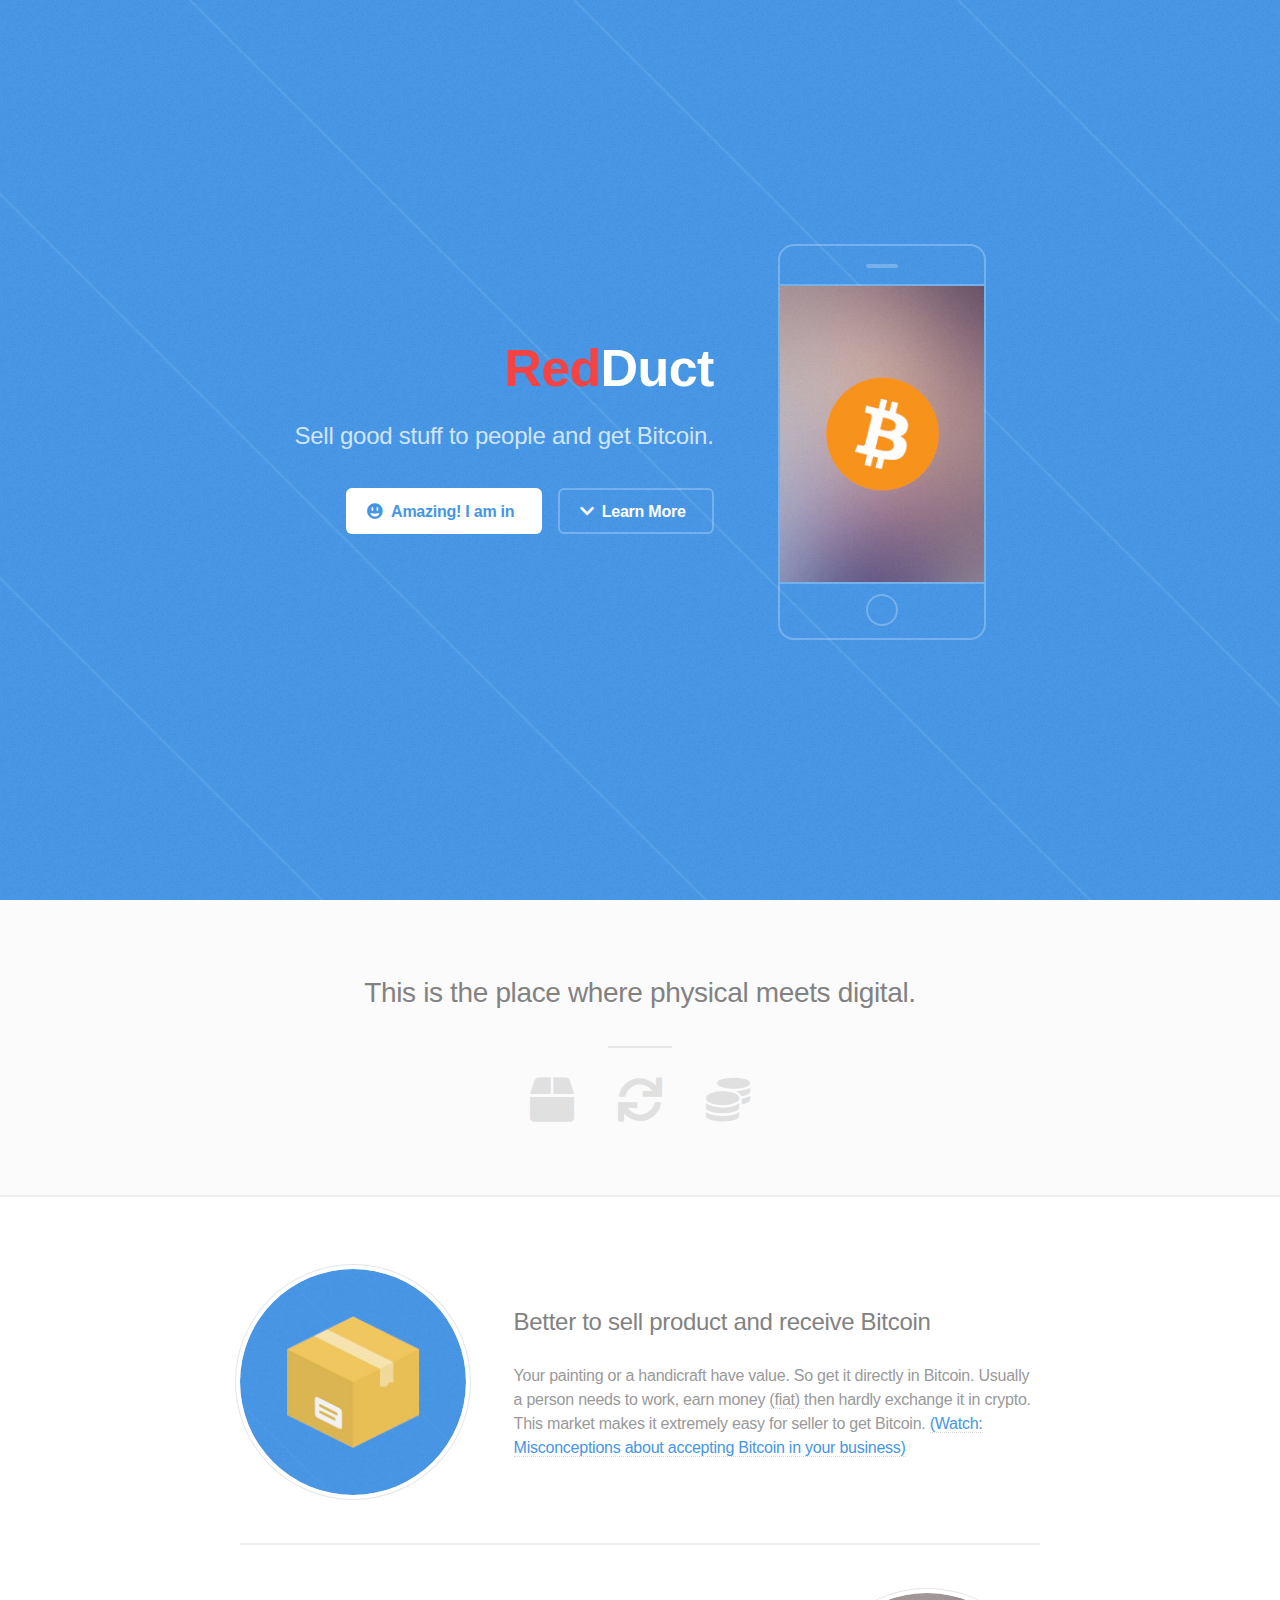
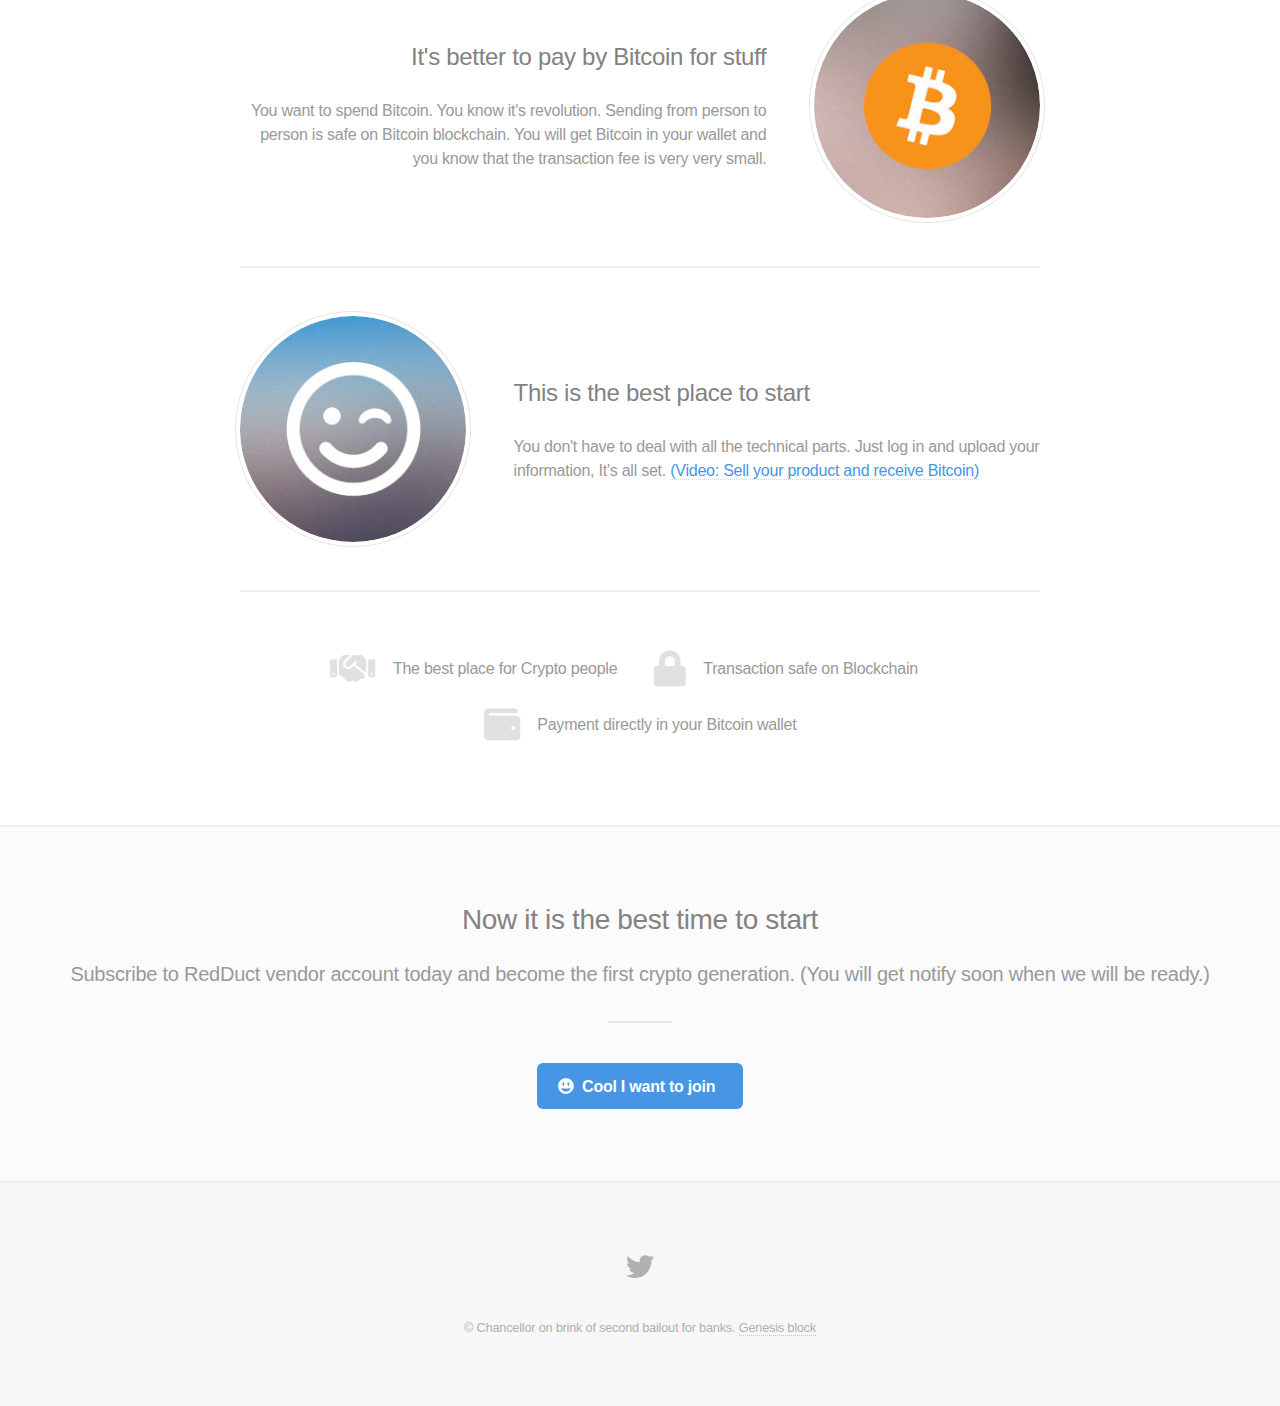
==== commit d5bf15a3: "Change video description" ====
--- a/index.html
+++ b/index.html
@@ -69,7 +69,7 @@
 						<div class="image"><img src="images/pic03.jpg" alt="" /></div>
 						<div class="content">
 							<h3>This is the best place to start</h3>
-							<p>You don't have to deal with all the technical parts. Just log in and upload your information, It's all set. <a href="https://en.wikipedia.org/wiki/Fiat_money" target="_blank" style="color:#4696e5;" ></i> (Watch this video) </a></p>
+							<p>You don't have to deal with all the technical parts. Just log in and upload your information, It's all set. <a href="https://en.wikipedia.org/wiki/Fiat_money" target="_blank" style="color:#4696e5;" ></i> (Video: Sell your product and receive Bitcoin) </a></p>
 						</div>
 					</section>
 					<section class="special">
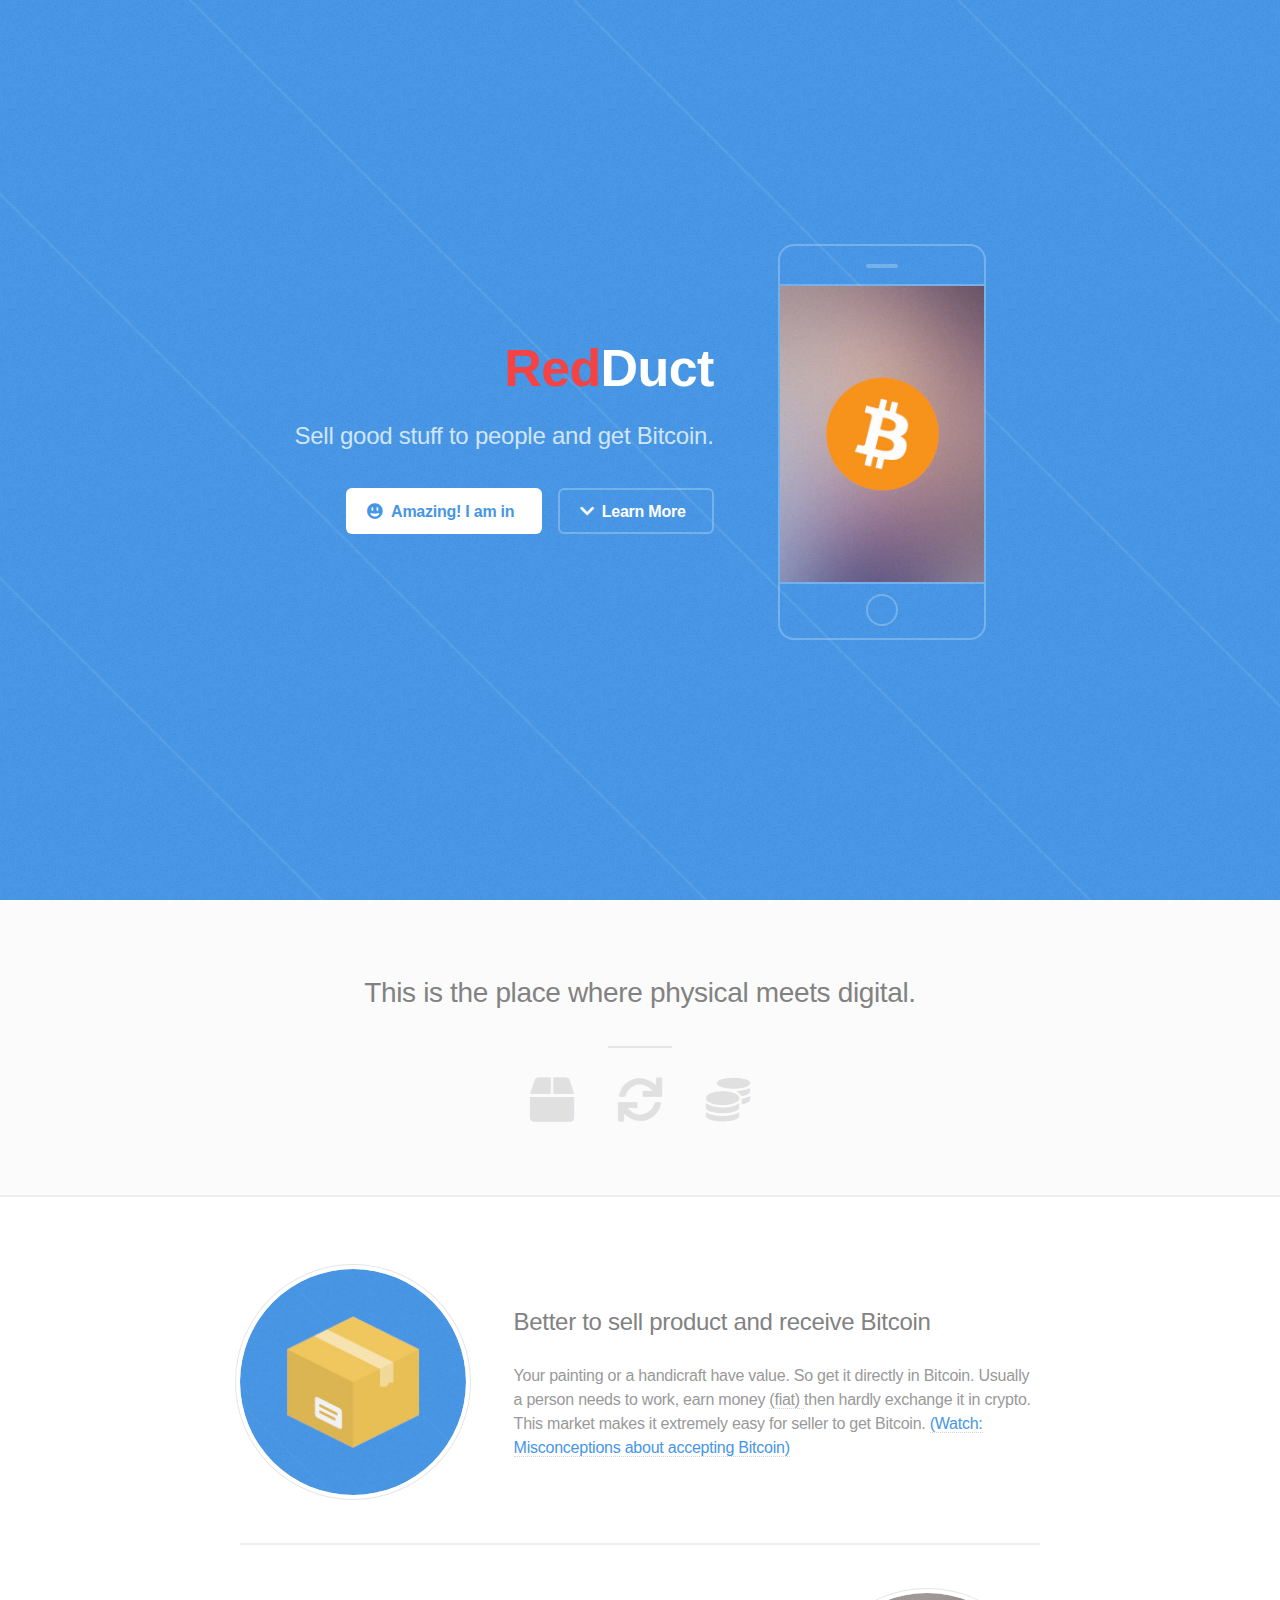
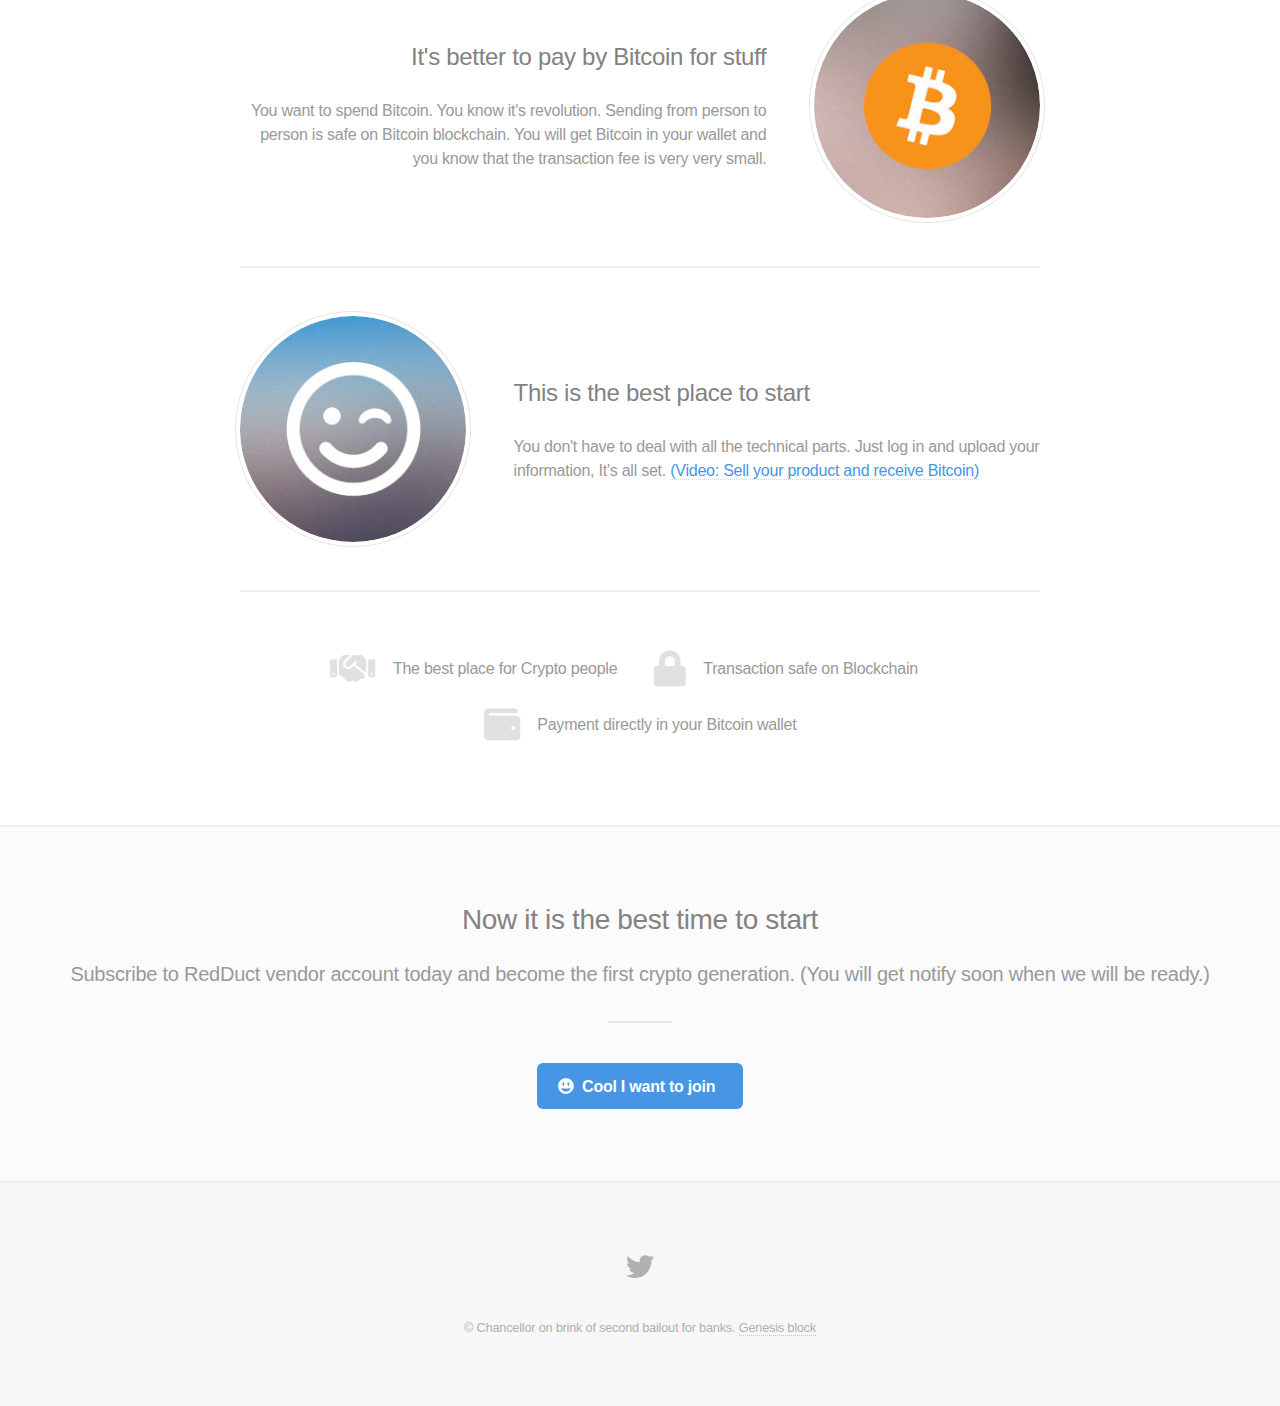
==== commit 088d5560: "text video" ====
--- a/index.html
+++ b/index.html
@@ -55,7 +55,7 @@
 						<div class="image"><img src="images/pic01.jpg" alt="" /></div>
 						<div class="content">
 							<h3>Better to sell product and receive Bitcoin</h3>
-							<p>Your painting or a handicraft have value. So get it directly in Bitcoin. Usually a person needs to work, earn money <a href="https://en.wikipedia.org/wiki/Fiat_money" target="_blank" ></i> (fiat) </a> then hardly exchange it in crypto. This market makes it extremely easy for seller to get Bitcoin. <a href="https://www.youtube.com/watch?v=XpT6xjuFpbg" target="_blank" style="color:#4696e5;" ></i> (Watch: Misconceptions about accepting Bitcoin in your business) </a></p>
+							<p>Your painting or a handicraft have value. So get it directly in Bitcoin. Usually a person needs to work, earn money <a href="https://en.wikipedia.org/wiki/Fiat_money" target="_blank" ></i> (fiat) </a> then hardly exchange it in crypto. This market makes it extremely easy for seller to get Bitcoin. <a href="https://www.youtube.com/watch?v=XpT6xjuFpbg" target="_blank" style="color:#4696e5;" ></i> (Watch: Misconceptions about accepting Bitcoin) </a></p>
 						</div>
 					</section>
 					<section class="spotlight">
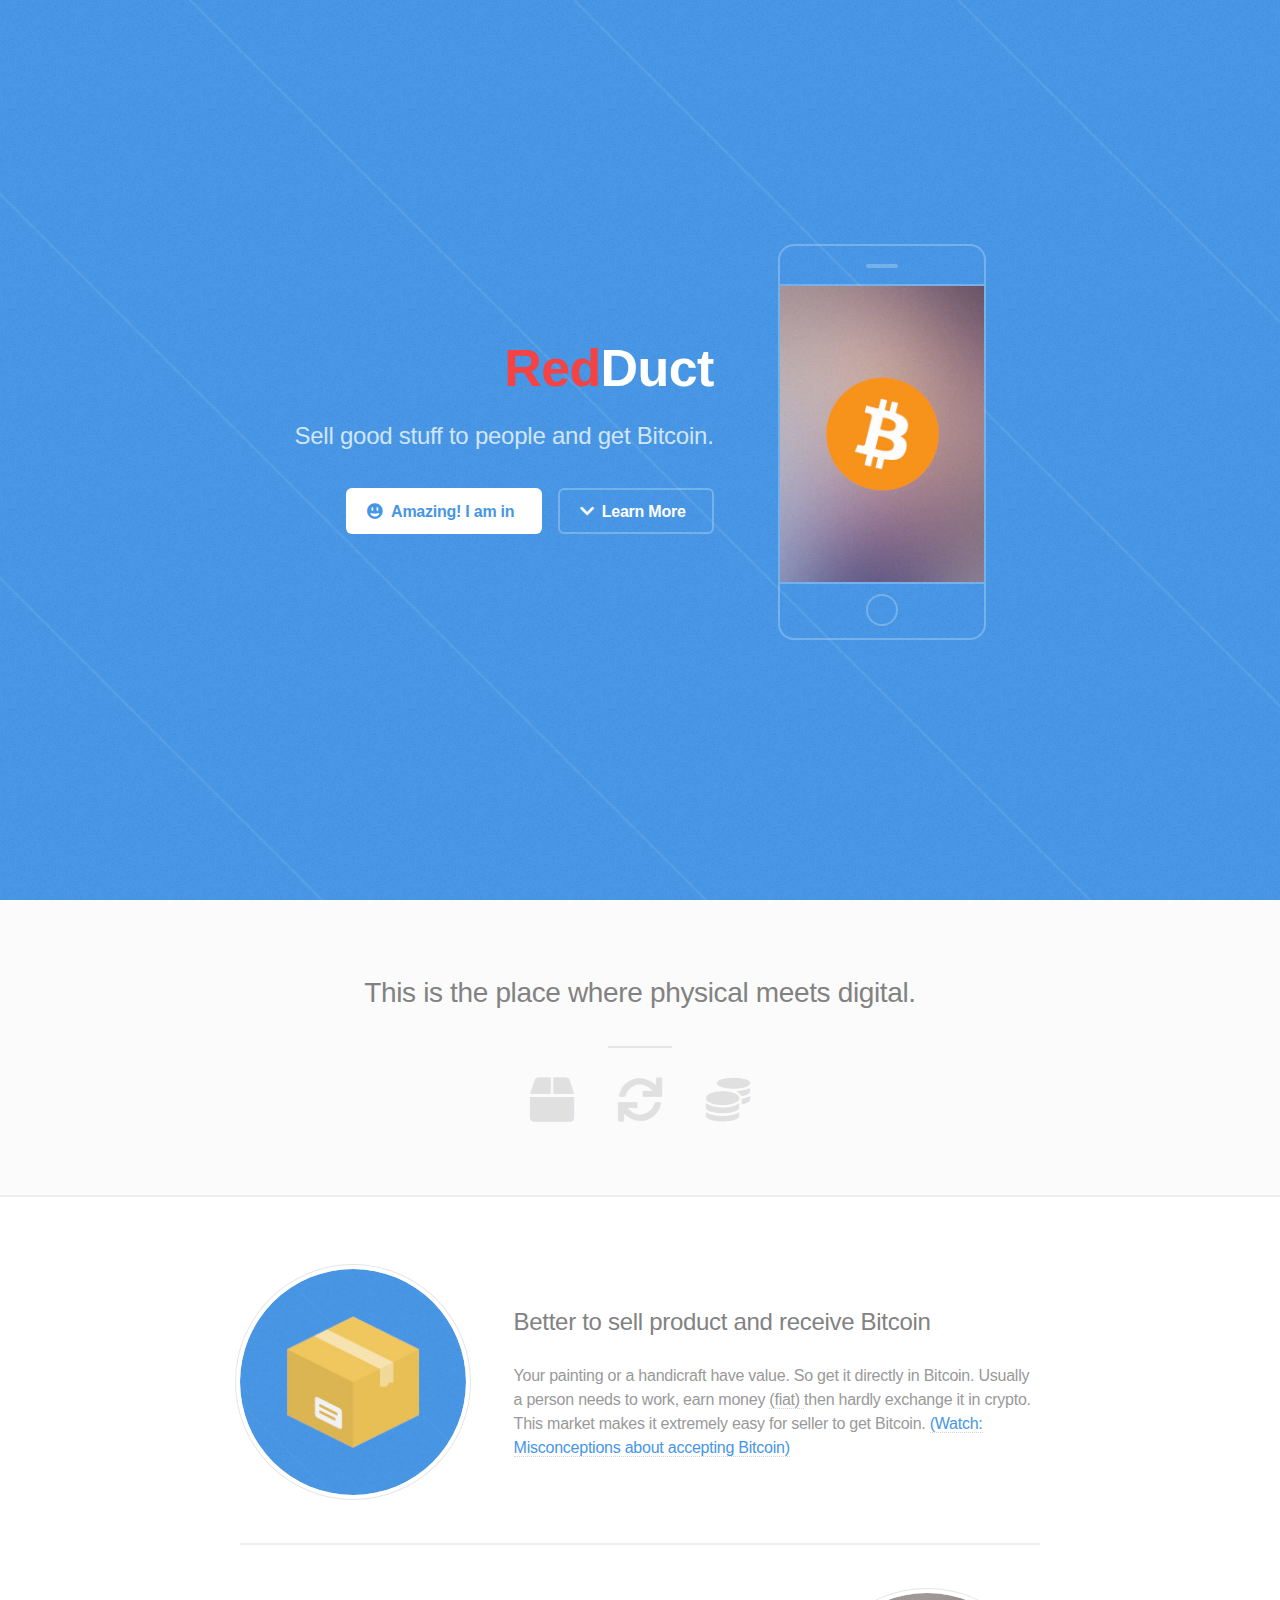
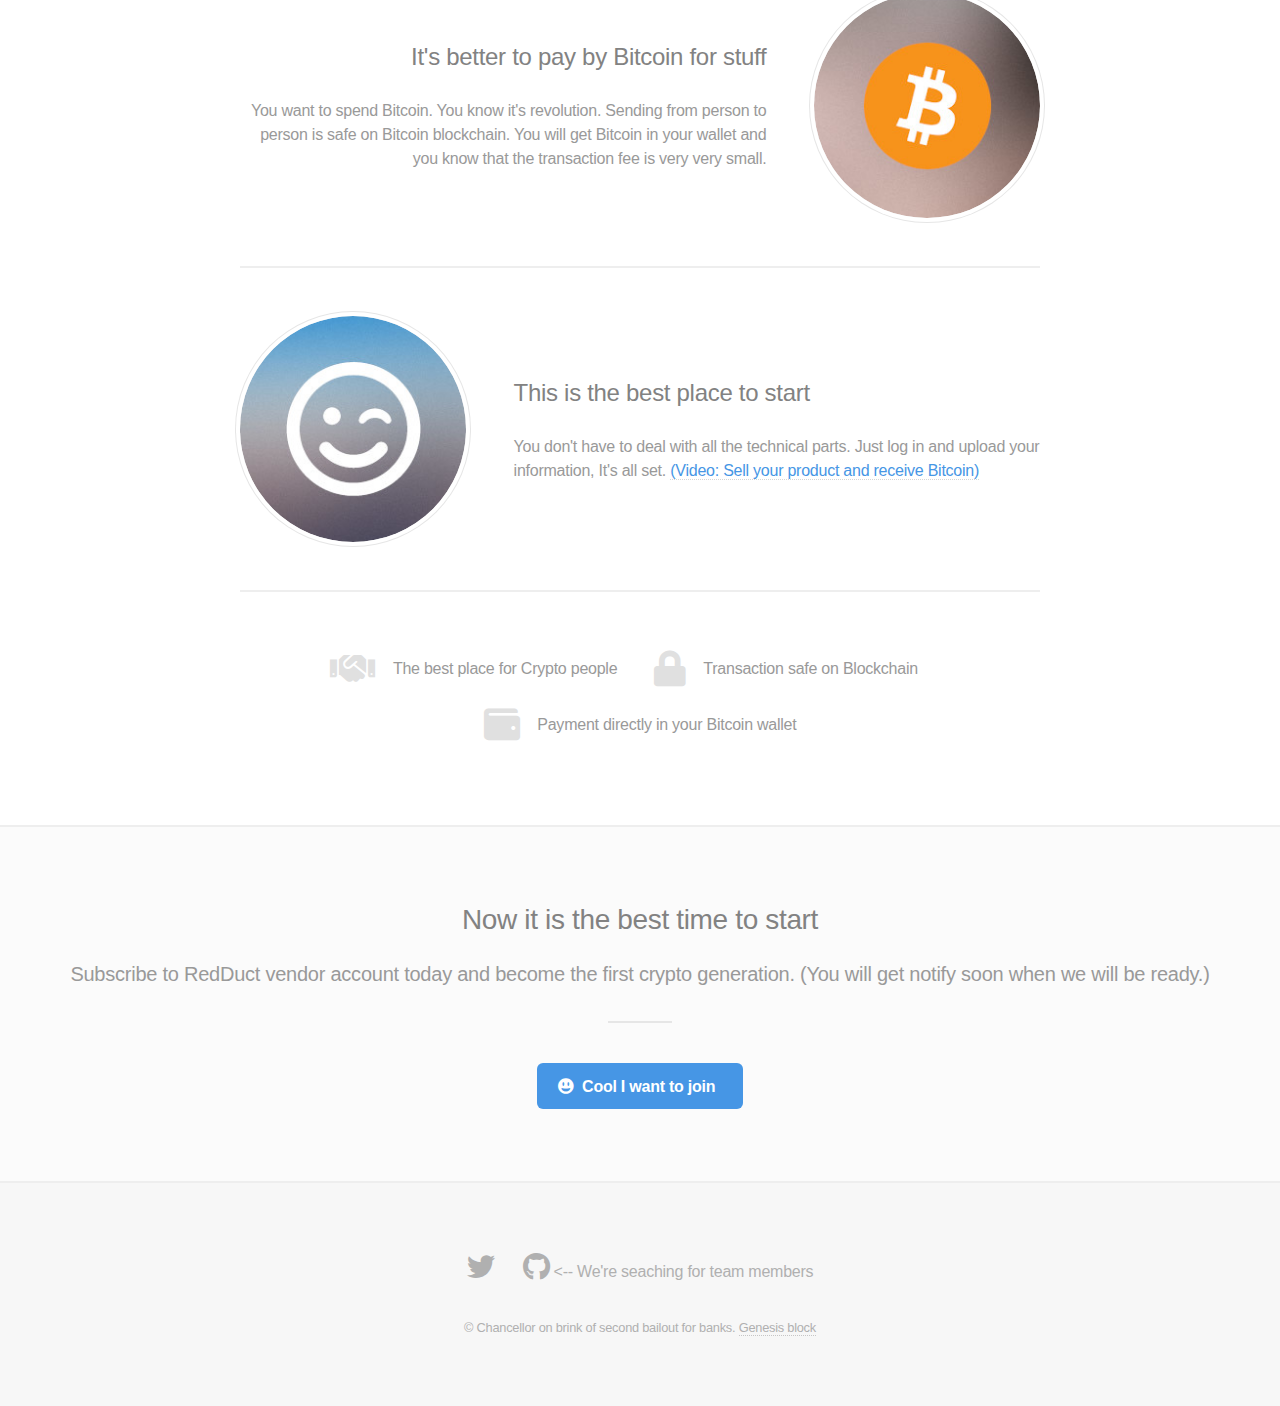
==== commit b02af550: "Add github at footer" ====
--- a/index.html
+++ b/index.html
@@ -417,6 +417,7 @@
 			<footer id="footer">
 				<ul class="icons">
 					<li><a href="https://twitter.com/RedDuctTeam" class="icon brands fa-twitter"><span class="label">Twitter</span></a></li>
+						<li><a href="https://github.com/tunniverse/Redduct-IPCP" class="icon brands fa-github"><span class="label">GitHub</span></a></li> <-- We're seaching for team members 
 				</ul>
 				<p class="copyright">&copy; Chancellor on brink of second bailout for banks. <a href="https://sourceforge.net/p/bitcoin/code/133/tree/trunk/main.cpp#l1613">Genesis block</a></p>
 			</footer>
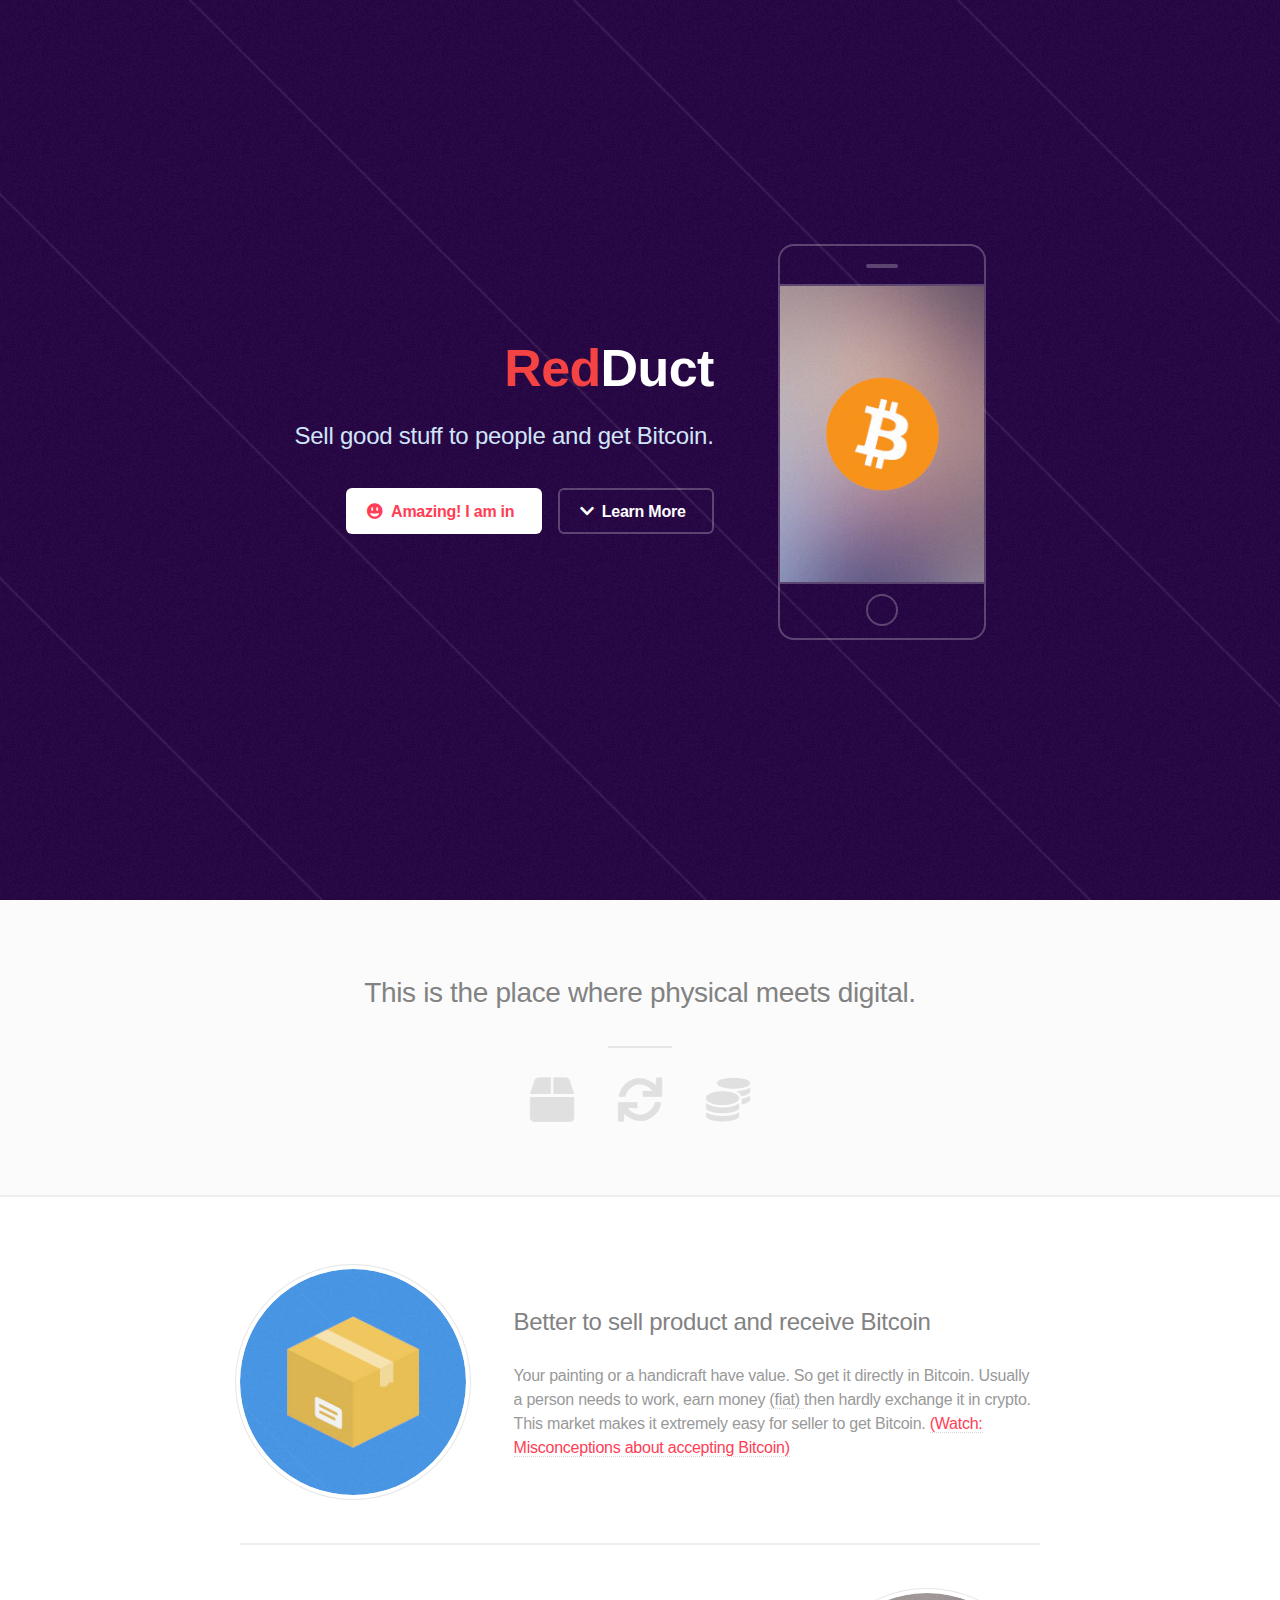
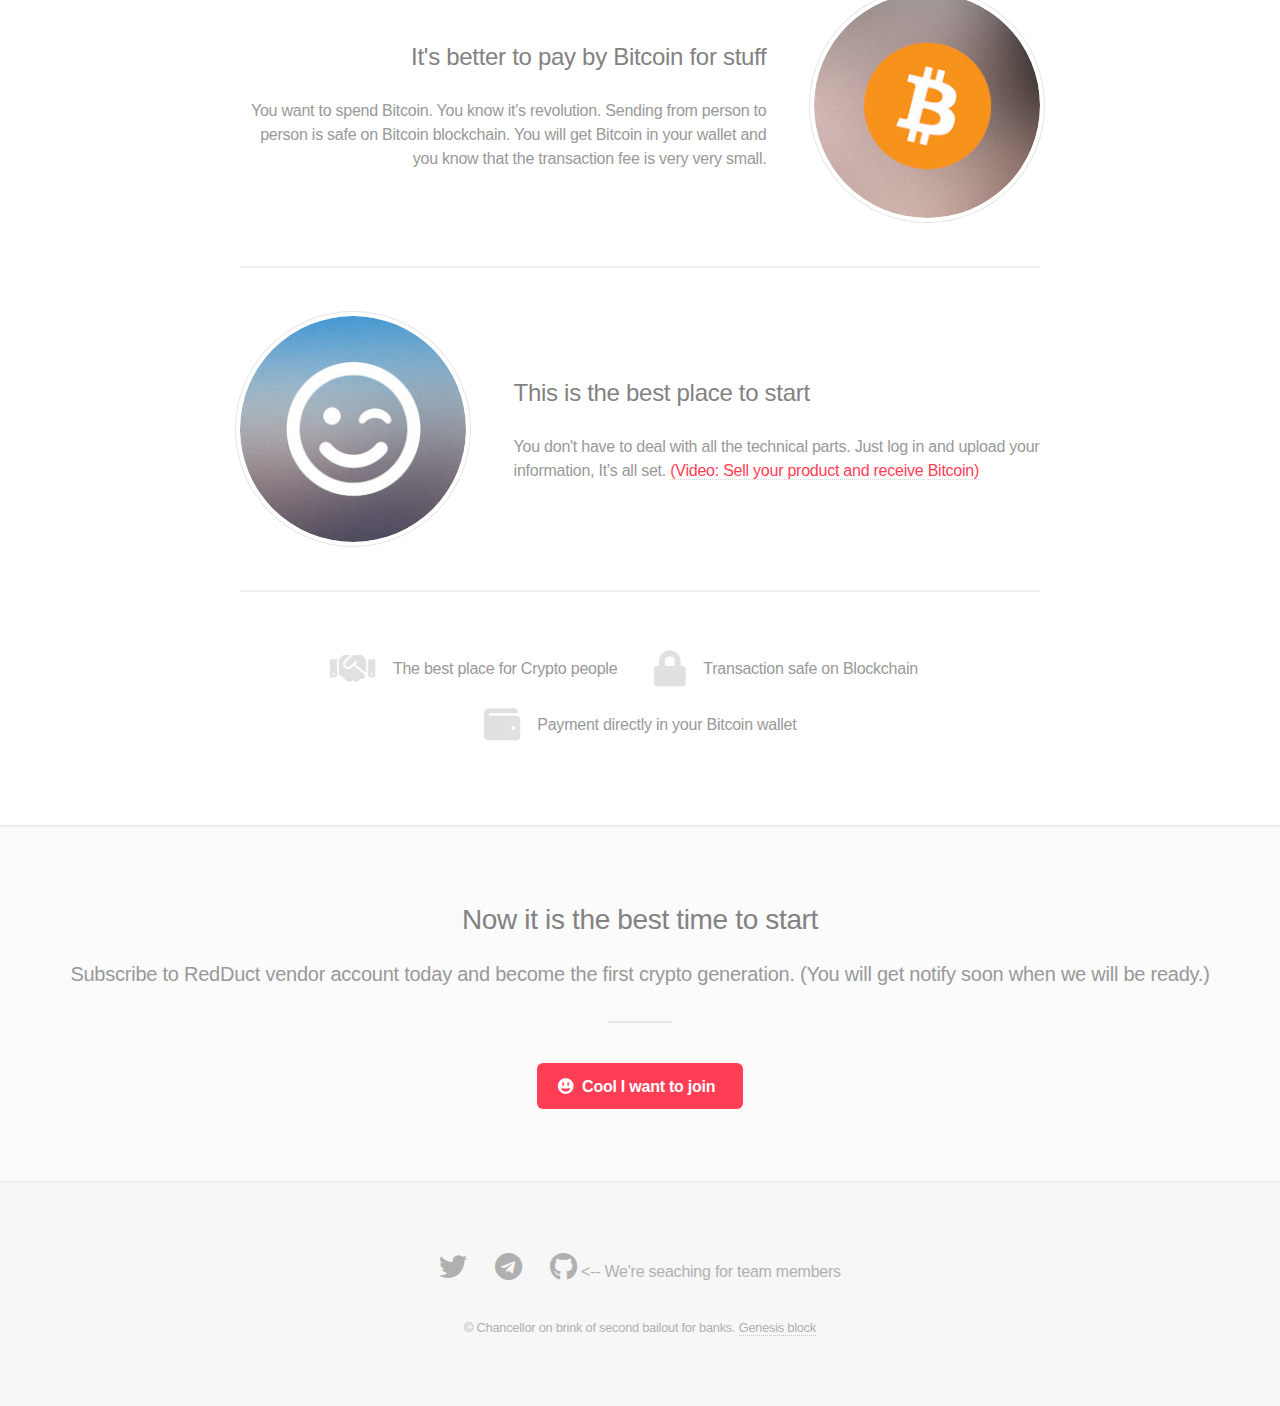
==== commit 1b0ad6fd: "Change body text color to Redduct color theme." ====
--- a/index.html
+++ b/index.html
@@ -55,7 +55,7 @@
 						<div class="image"><img src="images/pic01.jpg" alt="" /></div>
 						<div class="content">
 							<h3>Better to sell product and receive Bitcoin</h3>
-							<p>Your painting or a handicraft have value. So get it directly in Bitcoin. Usually a person needs to work, earn money <a href="https://en.wikipedia.org/wiki/Fiat_money" target="_blank" ></i> (fiat) </a> then hardly exchange it in crypto. This market makes it extremely easy for seller to get Bitcoin. <a href="https://www.youtube.com/watch?v=XpT6xjuFpbg" target="_blank" style="color:#4696e5;" ></i> (Watch: Misconceptions about accepting Bitcoin) </a></p>
+							<p>Your painting or a handicraft have value. So get it directly in Bitcoin. Usually a person needs to work, earn money <a href="https://en.wikipedia.org/wiki/Fiat_money" target="_blank" ></i> (fiat) </a> then hardly exchange it in crypto. This market makes it extremely easy for seller to get Bitcoin. <a href="https://www.youtube.com/watch?v=XpT6xjuFpbg" target="_blank" style="color:#FF3D55;" ></i> (Watch: Misconceptions about accepting Bitcoin) </a></p>
 						</div>
 					</section>
 					<section class="spotlight">
@@ -69,7 +69,7 @@
 						<div class="image"><img src="images/pic03.jpg" alt="" /></div>
 						<div class="content">
 							<h3>This is the best place to start</h3>
-							<p>You don't have to deal with all the technical parts. Just log in and upload your information, It's all set. <a href="https://en.wikipedia.org/wiki/Fiat_money" target="_blank" style="color:#4696e5;" ></i> (Video: Sell your product and receive Bitcoin) </a></p>
+							<p>You don't have to deal with all the technical parts. Just log in and upload your information, It's all set. <a href="https://en.wikipedia.org/wiki/Fiat_money" target="_blank" style="color:#FF3D55;" ></i> (Video: Sell your product and receive Bitcoin) </a></p>
 						</div>
 					</section>
 					<section class="special">
@@ -417,7 +417,8 @@
 			<footer id="footer">
 				<ul class="icons">
 					<li><a href="https://twitter.com/RedDuctTeam" class="icon brands fa-twitter"><span class="label">Twitter</span></a></li>
-						<li><a href="https://github.com/tunniverse/Redduct-IPCP" class="icon brands fa-github"><span class="label">GitHub</span></a></li> <-- We're seaching for team members 
+					<li><a href="https://t.me/joinchat/hhGdNthRo5k3MTBl" class="icon brands fa-telegram"><span class="label">Telegram</span></a></li>
+					<li><a href="https://github.com/tunniverse/Redduct-IPCP" class="icon brands fa-github"><span class="label">GitHub</span></a></li> <-- We're seaching for team members
 				</ul>
 				<p class="copyright">&copy; Chancellor on brink of second bailout for banks. <a href="https://sourceforge.net/p/bitcoin/code/133/tree/trunk/main.cpp#l1613">Genesis block</a></p>
 			</footer>
--- a/assets/css/main.css
+++ b/assets/css/main.css
@@ -1841,8 +1841,8 @@
 		-webkit-appearance: none;
 		-ms-appearance: none;
 		appearance: none;
-		-moz-transition: background-color 0.2s ease-in-out, color 0.2s ease-in-out;
-		-webkit-transition: background-color 0.2s ease-in-out, color 0.2s ease-in-out;
+		-moz-transition: -color 0.2s ease-in-out, color 0.2s ease-in-out;
+		-webkit-transition: -color 0.2s ease-in-out, color 0.2s ease-in-out;
 		-ms-transition: background-color 0.2s ease-in-out, color 0.2s ease-in-out;
 		transition: background-color 0.2s ease-in-out, color 0.2s ease-in-out;
 		border-radius: 6px;
@@ -3173,7 +3173,7 @@
 				.wrapper.style2 button.primary,
 				.wrapper.style2 .button.primary {
 					box-shadow: none;
-					background-color: #4696e5;
+					background-color: #FF3D55;
 					color: #ffffff !important;
 				}
 
@@ -3611,7 +3611,7 @@
 /* Header */
 
 	#header {
-		background-color: #4696e5;
+		background-color: #250542;
 		color: #d1e5f9;
 		padding: 4.5em 0 2.5em 0 ;
 		-moz-align-items: center;
@@ -3667,7 +3667,7 @@
 			#header .button.primary {
 				box-shadow: none;
 				background-color: #ffffff;
-				color: #4696e5 !important;
+				color: #FF3D55 !important;
 			}
 
 		#header label {
@@ -4146,4 +4146,4 @@
 			padding: 3em 1.5em 1em 1.5em ;
 		}
 
-	}+	}
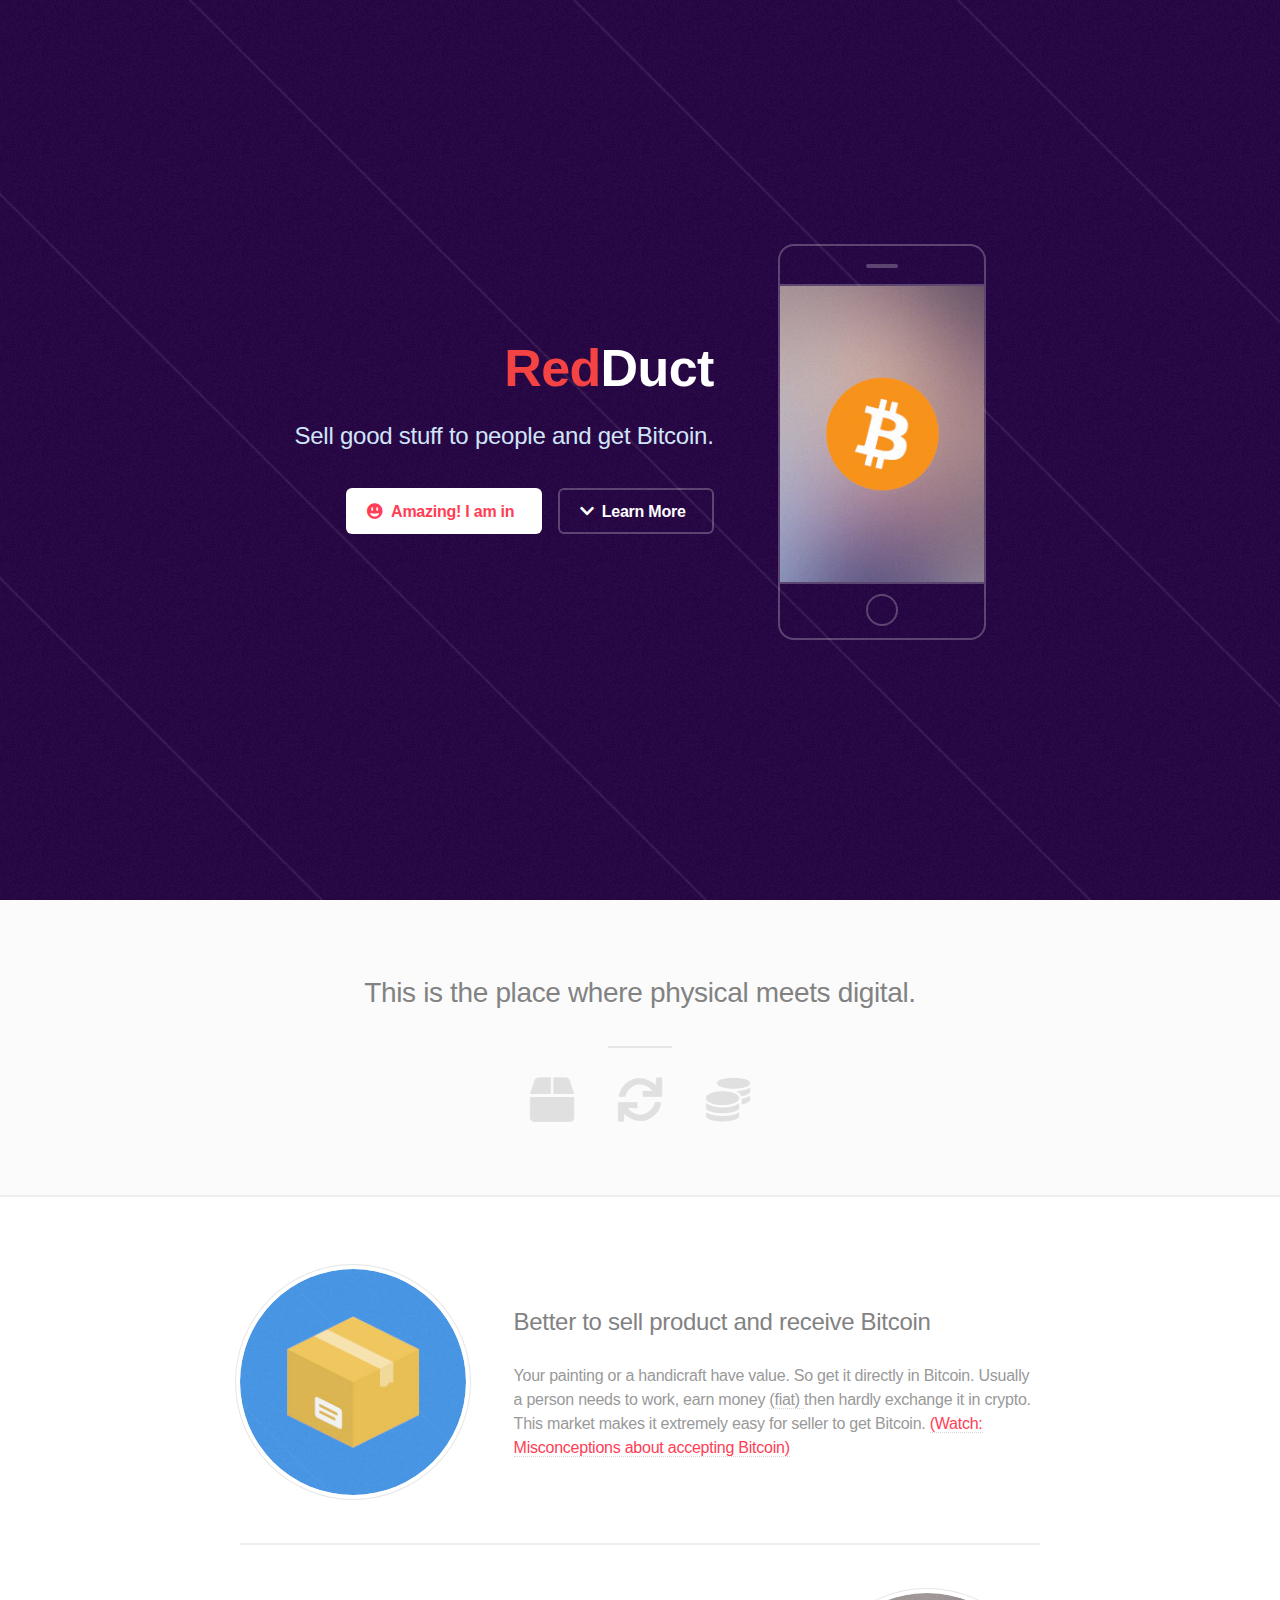
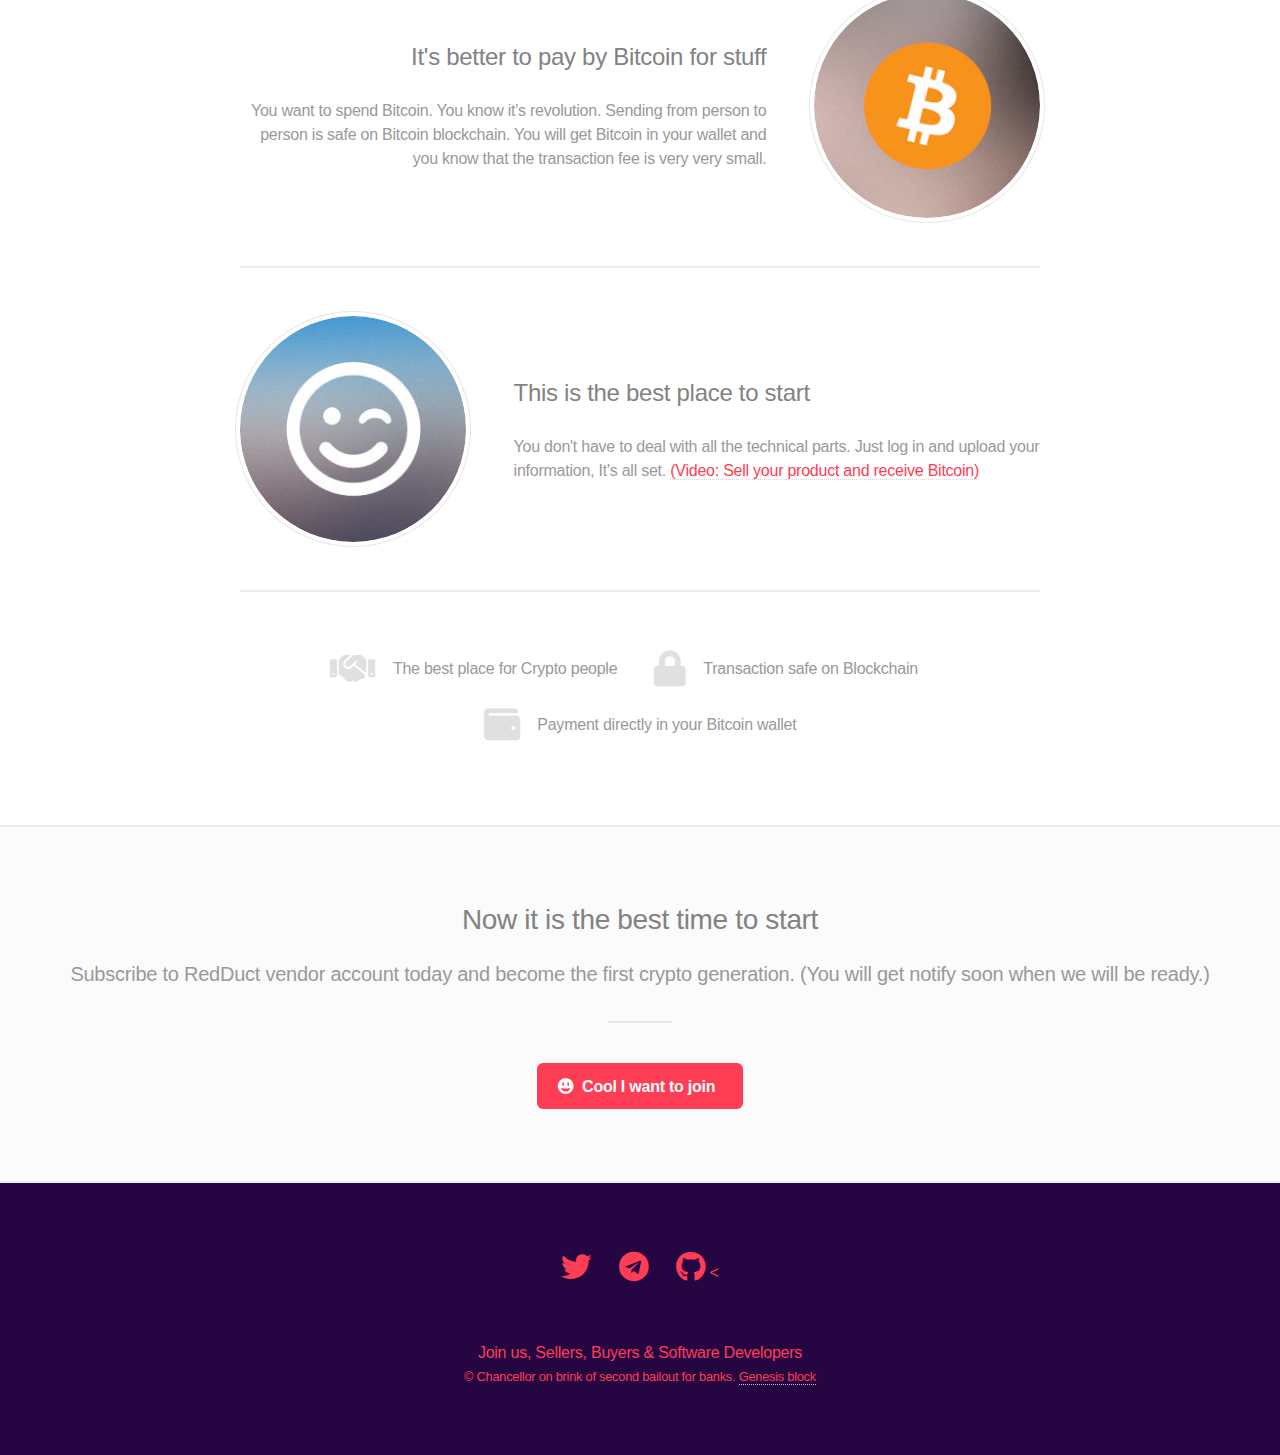
==== commit 046dba8a: "Edit footer text" ====
--- a/index.html
+++ b/index.html
@@ -418,8 +418,9 @@
 				<ul class="icons">
 					<li><a href="https://twitter.com/RedDuctTeam" class="icon brands fa-twitter"><span class="label">Twitter</span></a></li>
 					<li><a href="https://t.me/joinchat/hhGdNthRo5k3MTBl" class="icon brands fa-telegram"><span class="label">Telegram</span></a></li>
-					<li><a href="https://github.com/tunniverse/Redduct-IPCP" class="icon brands fa-github"><span class="label">GitHub</span></a></li> <-- We're seaching for team members
+					<li><a href="https://github.com/tunniverse/Redduct-IPCP" class="icon brands fa-github"><span class="label">GitHub</span></a></li> <
 				</ul>
+				<br>Join us, Sellers, Buyers & Software Developers<br>
 				<p class="copyright">&copy; Chancellor on brink of second bailout for banks. <a href="https://sourceforge.net/p/bitcoin/code/133/tree/trunk/main.cpp#l1613">Genesis block</a></p>
 			</footer>
 
--- a/assets/css/main.css
+++ b/assets/css/main.css
@@ -2600,7 +2600,7 @@
 			}
 
 			ul.icons li .icon:before {
-				font-size: 1.75rem;
+				font-size: 1.9rem;
 			}
 
 		ul.icons.major li {
@@ -4075,10 +4075,10 @@
 /* Footer */
 
 	#footer {
-		background-color: #f7f7f7;
+		background-color: #250542;
 		color: #999999;
 		padding: 4.5em 0 2.5em 0 ;
-		color: #b0b0b0;
+		color: #FF3D55;
 		text-align: center;
 	}
 
@@ -4092,7 +4092,7 @@
 		}
 
 			#footer a:hover {
-				color: #4696e5;
+				color: #ffffff;
 			}
 
 		#footer strong, #footer b {
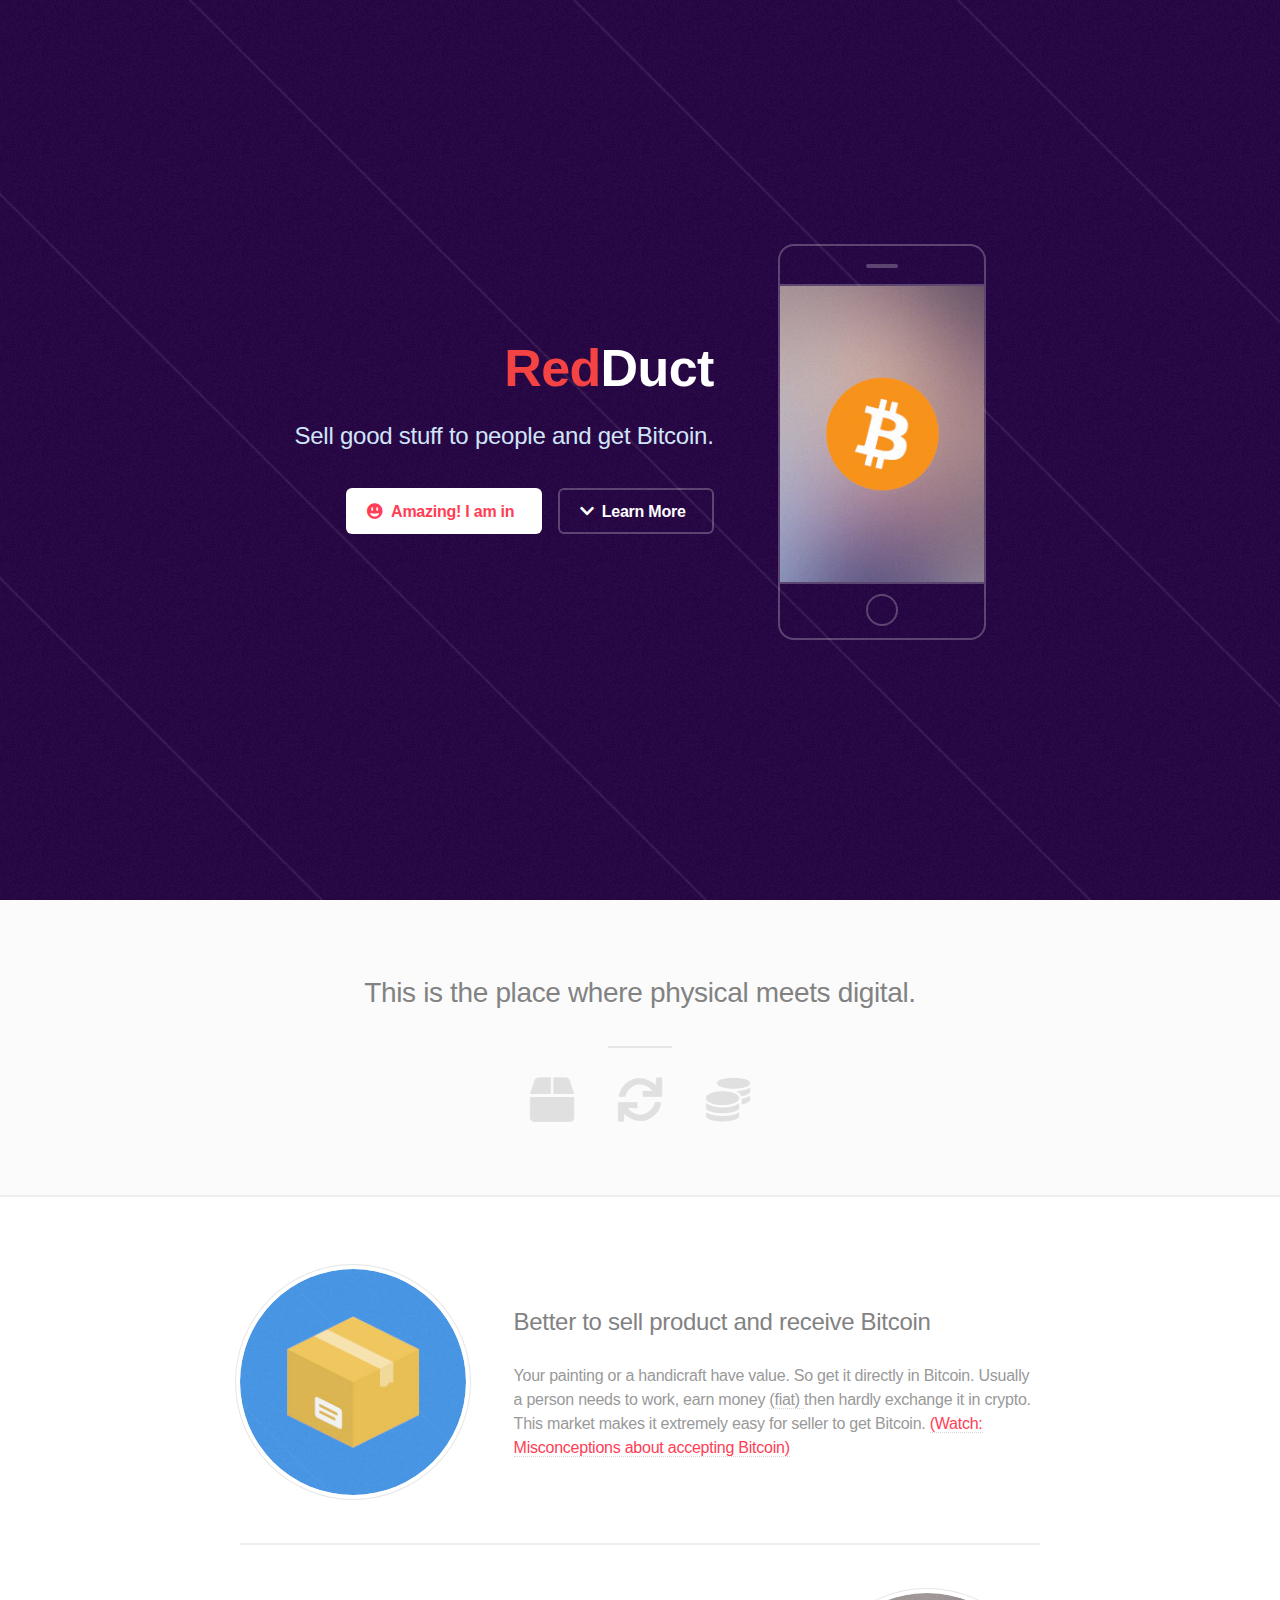
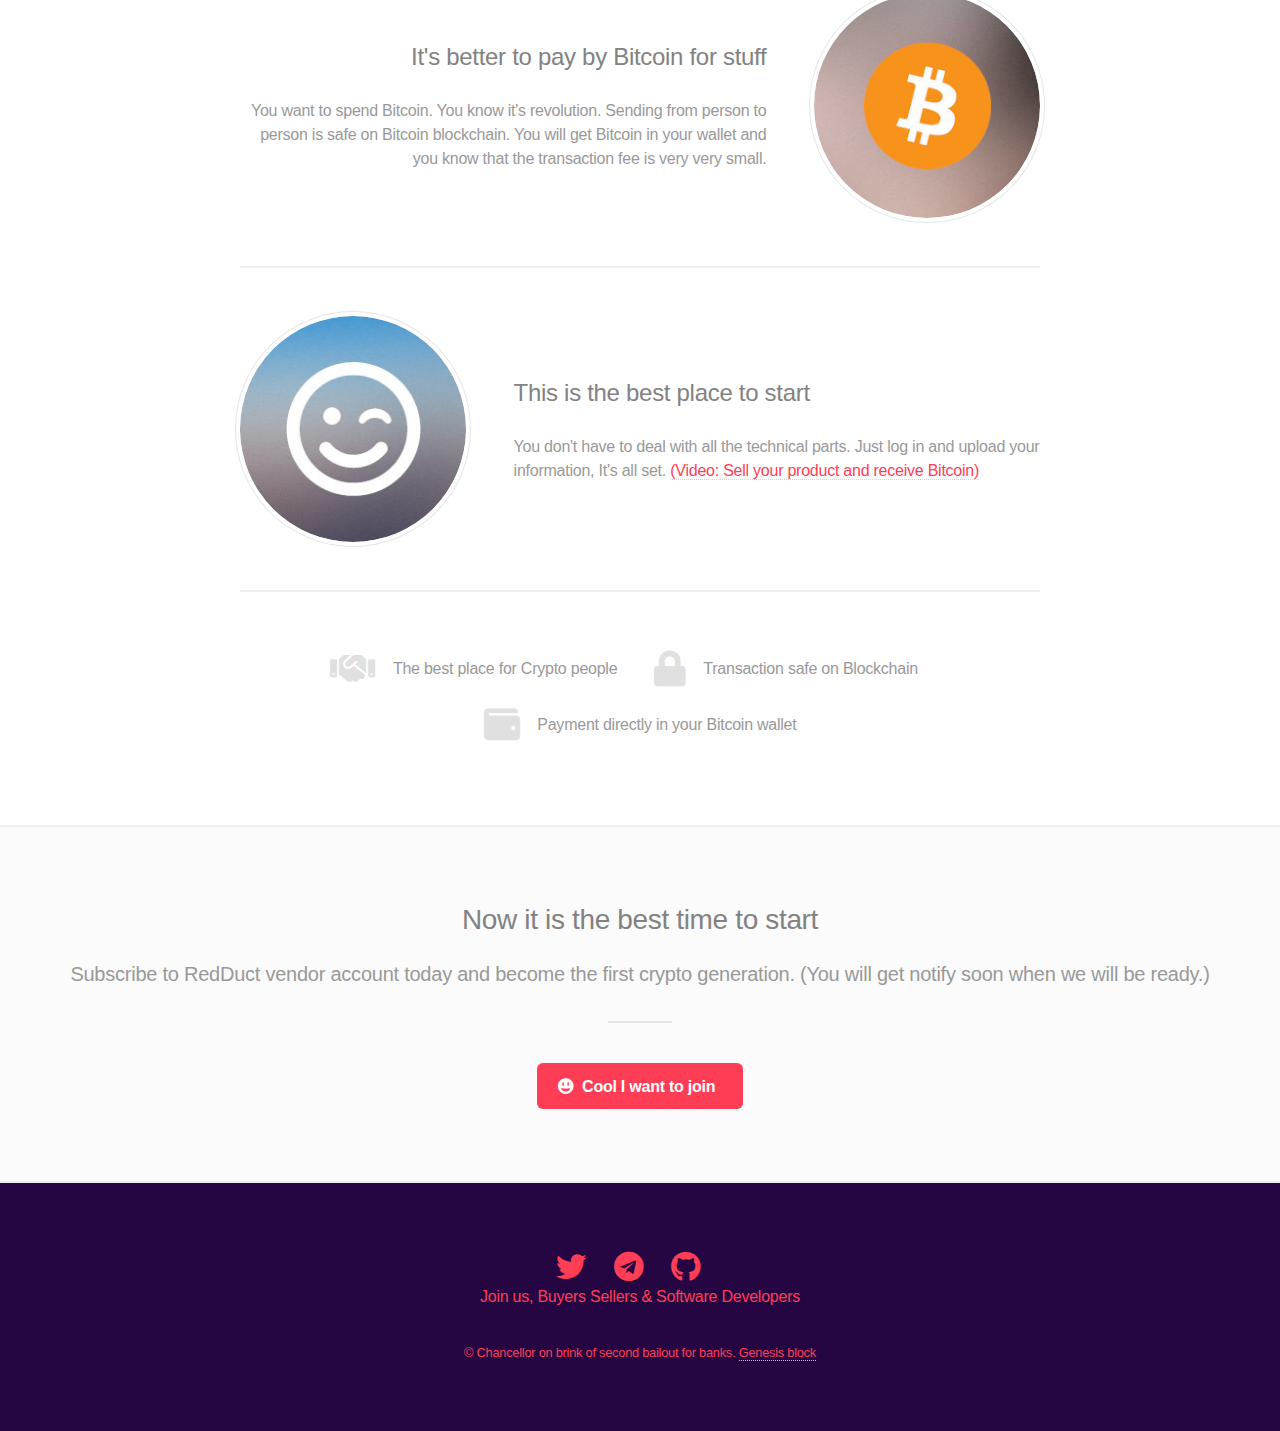
==== commit 605c03af: "Modify footer text" ====
--- a/index.html
+++ b/index.html
@@ -418,9 +418,9 @@
 				<ul class="icons">
 					<li><a href="https://twitter.com/RedDuctTeam" class="icon brands fa-twitter"><span class="label">Twitter</span></a></li>
 					<li><a href="https://t.me/joinchat/hhGdNthRo5k3MTBl" class="icon brands fa-telegram"><span class="label">Telegram</span></a></li>
-					<li><a href="https://github.com/tunniverse/Redduct-IPCP" class="icon brands fa-github"><span class="label">GitHub</span></a></li> <
+					<li><a href="https://github.com/tunniverse/Redduct-IPCP" class="icon brands fa-github"><span class="label">GitHub</span></a></li>
+					<br>Join us, Buyers Sellers & Software Developers<br>
 				</ul>
-				<br>Join us, Sellers, Buyers & Software Developers<br>
 				<p class="copyright">&copy; Chancellor on brink of second bailout for banks. <a href="https://sourceforge.net/p/bitcoin/code/133/tree/trunk/main.cpp#l1613">Genesis block</a></p>
 			</footer>
 
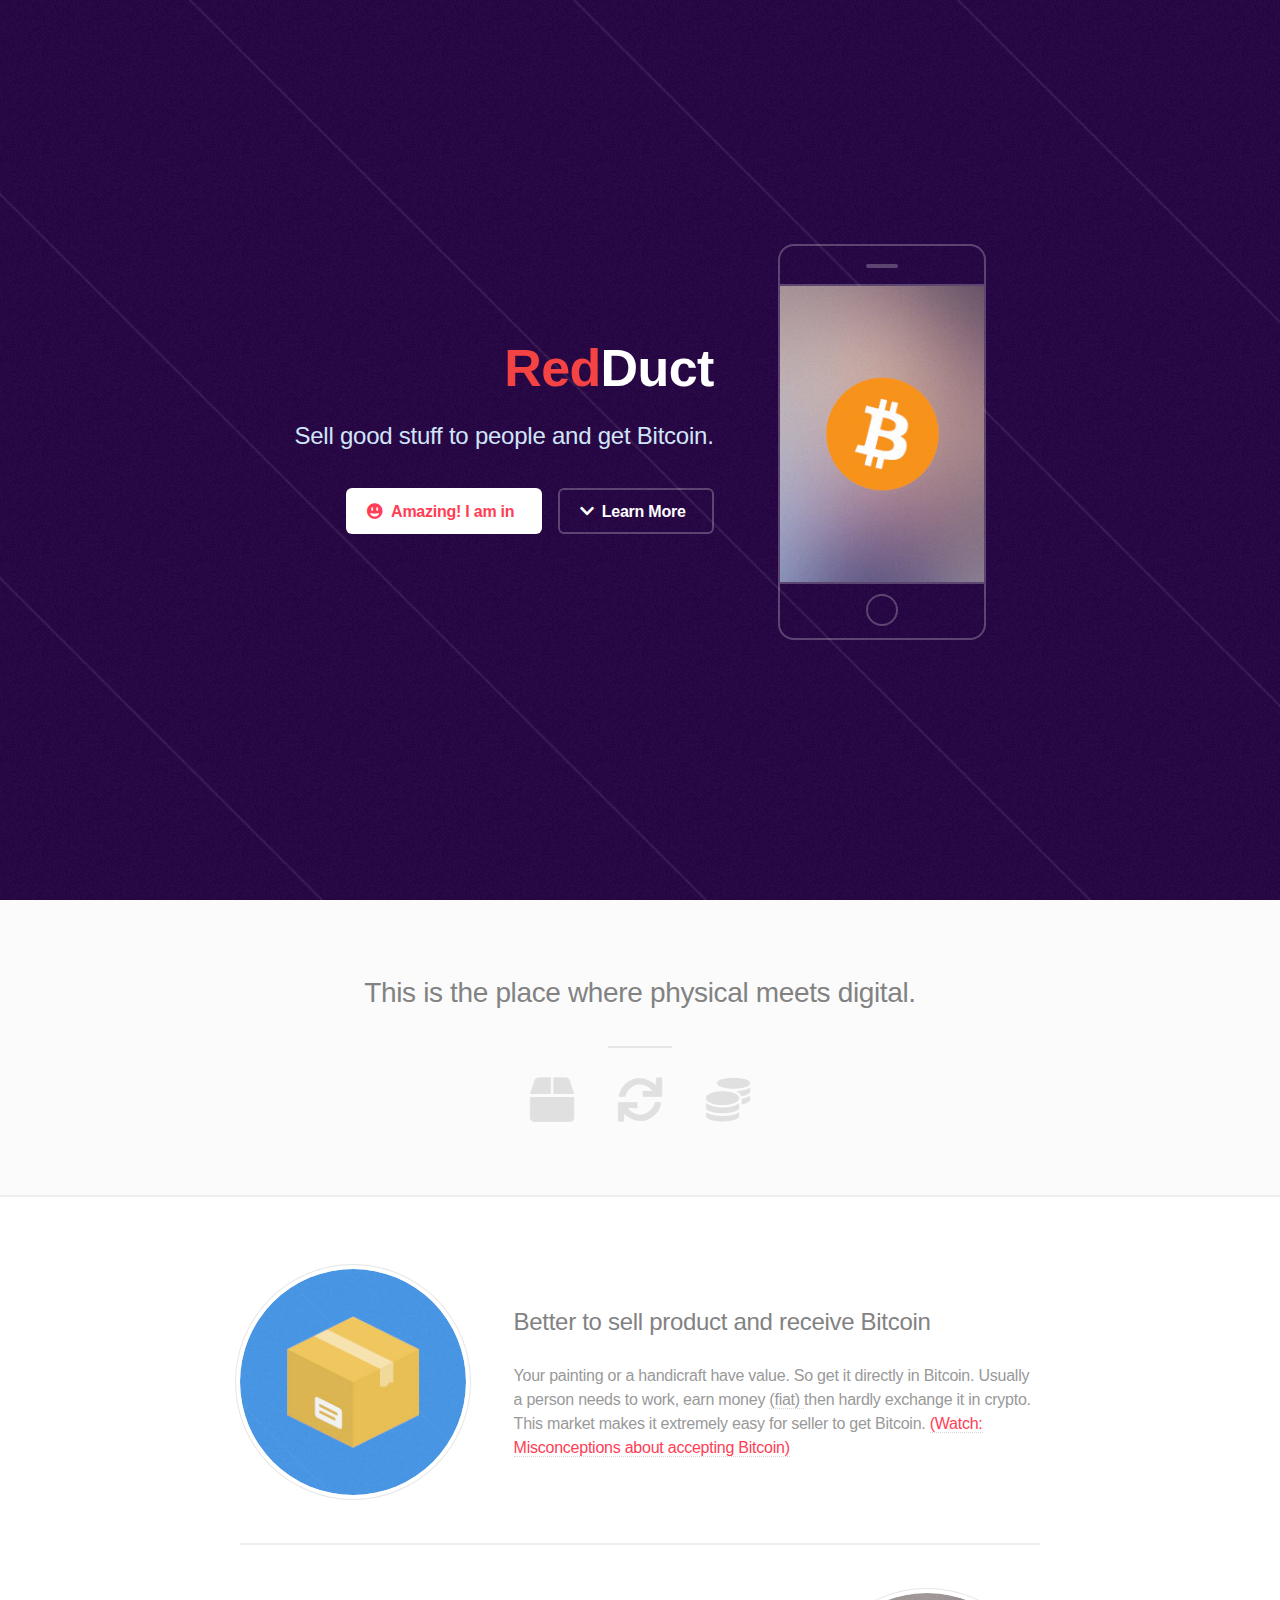
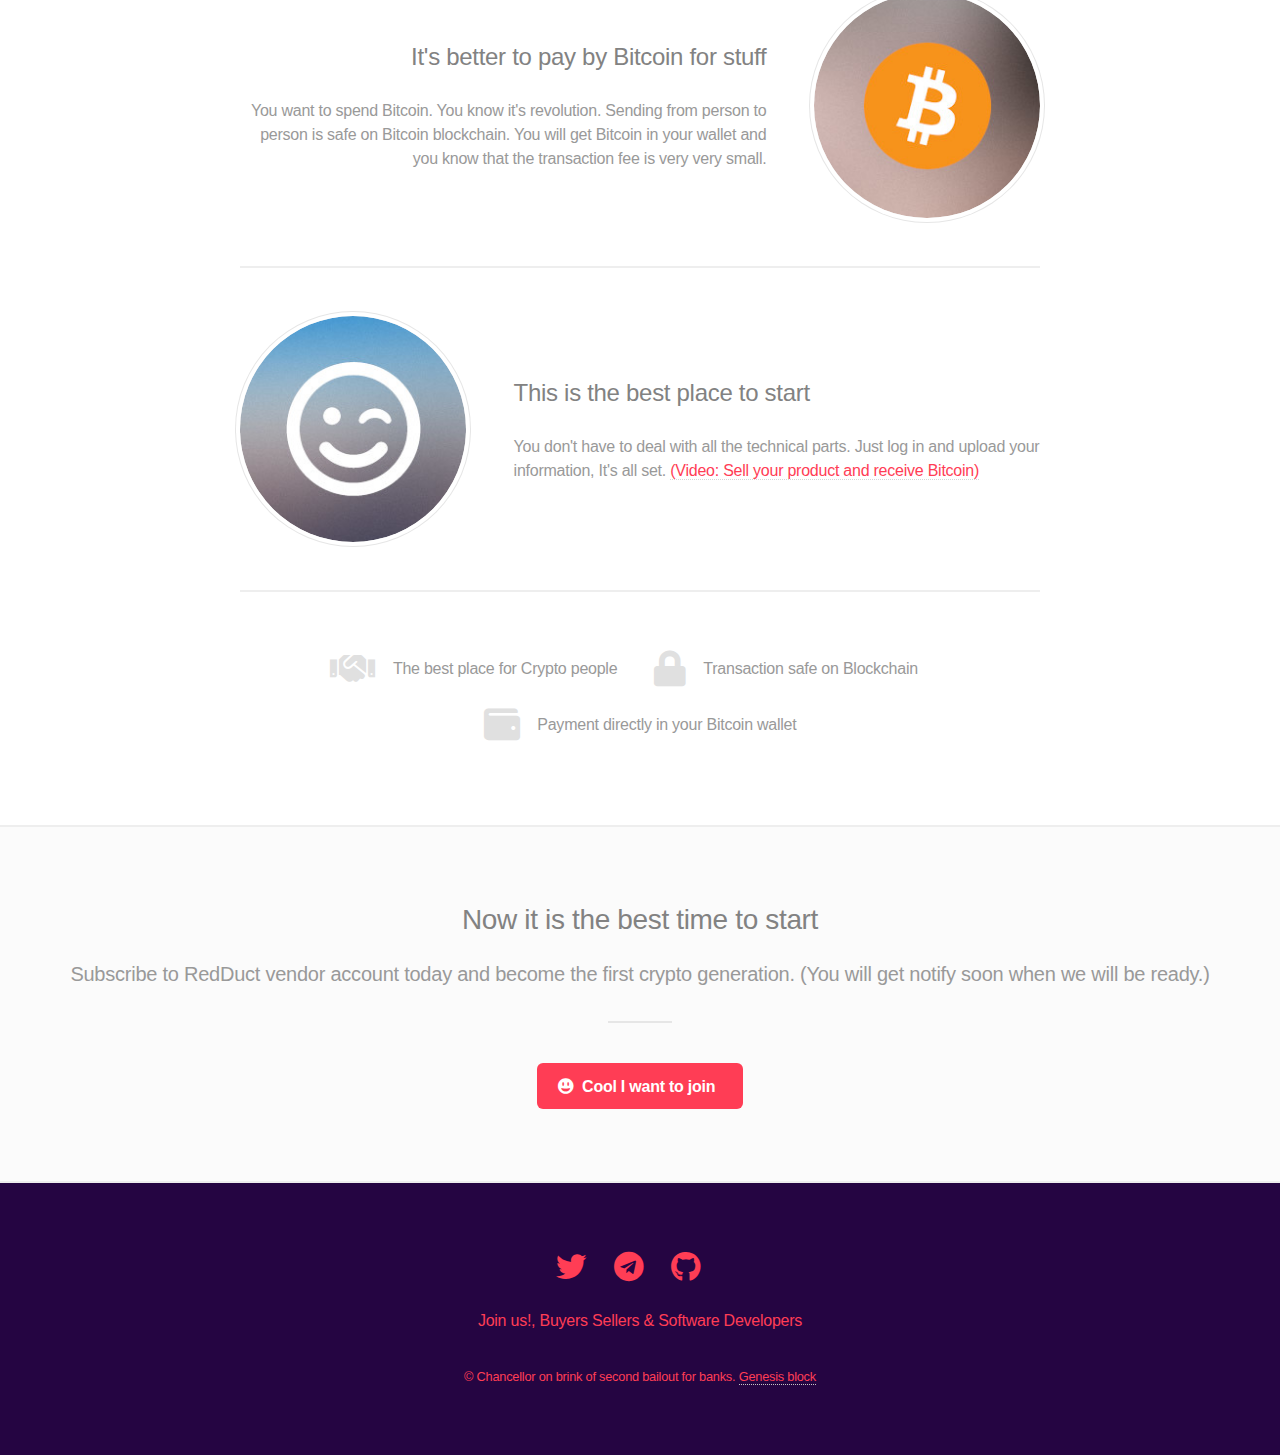
==== commit 4fafb677: "Edit footer text" ====
--- a/index.html
+++ b/index.html
@@ -419,7 +419,7 @@
 					<li><a href="https://twitter.com/RedDuctTeam" class="icon brands fa-twitter"><span class="label">Twitter</span></a></li>
 					<li><a href="https://t.me/joinchat/hhGdNthRo5k3MTBl" class="icon brands fa-telegram"><span class="label">Telegram</span></a></li>
 					<li><a href="https://github.com/tunniverse/Redduct-IPCP" class="icon brands fa-github"><span class="label">GitHub</span></a></li>
-					<br>Join us, Buyers Sellers & Software Developers<br>
+					<br><br>Join us!, Buyers Sellers & Software Developers<br>
 				</ul>
 				<p class="copyright">&copy; Chancellor on brink of second bailout for banks. <a href="https://sourceforge.net/p/bitcoin/code/133/tree/trunk/main.cpp#l1613">Genesis block</a></p>
 			</footer>
